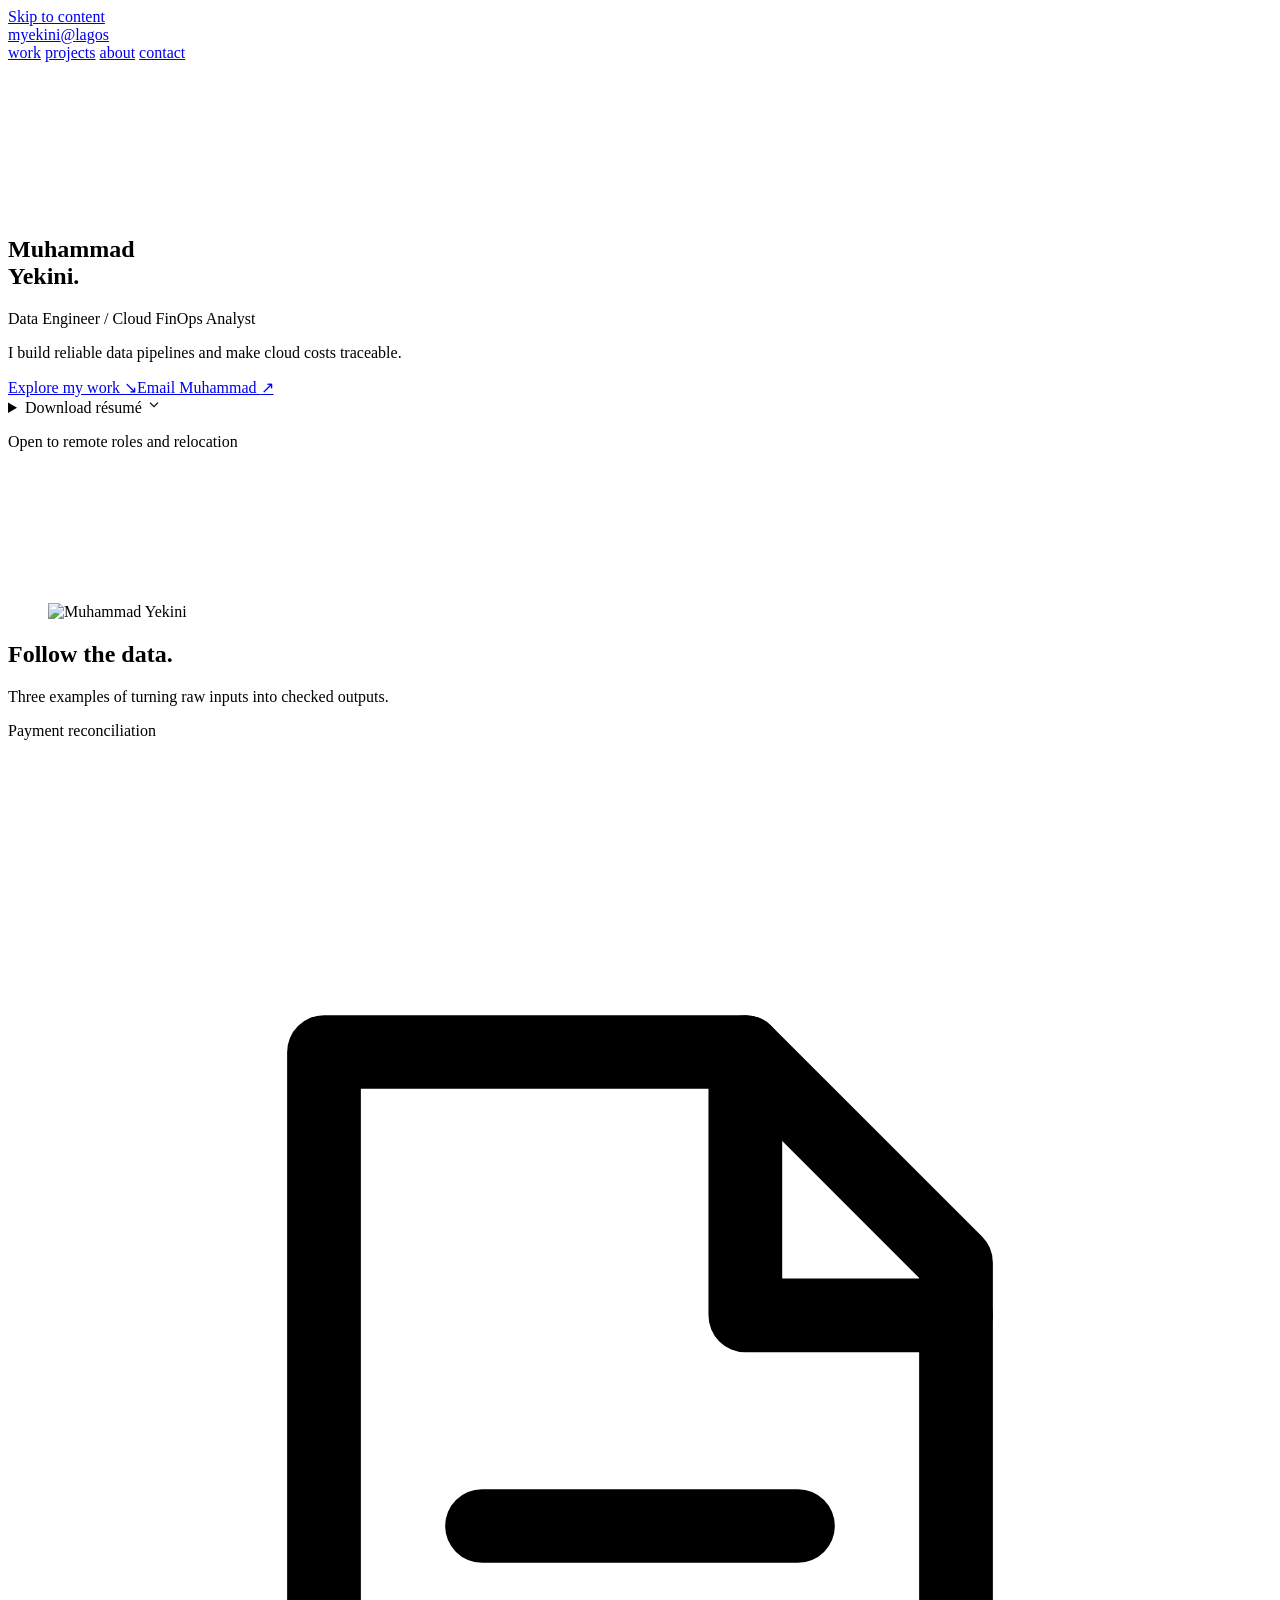
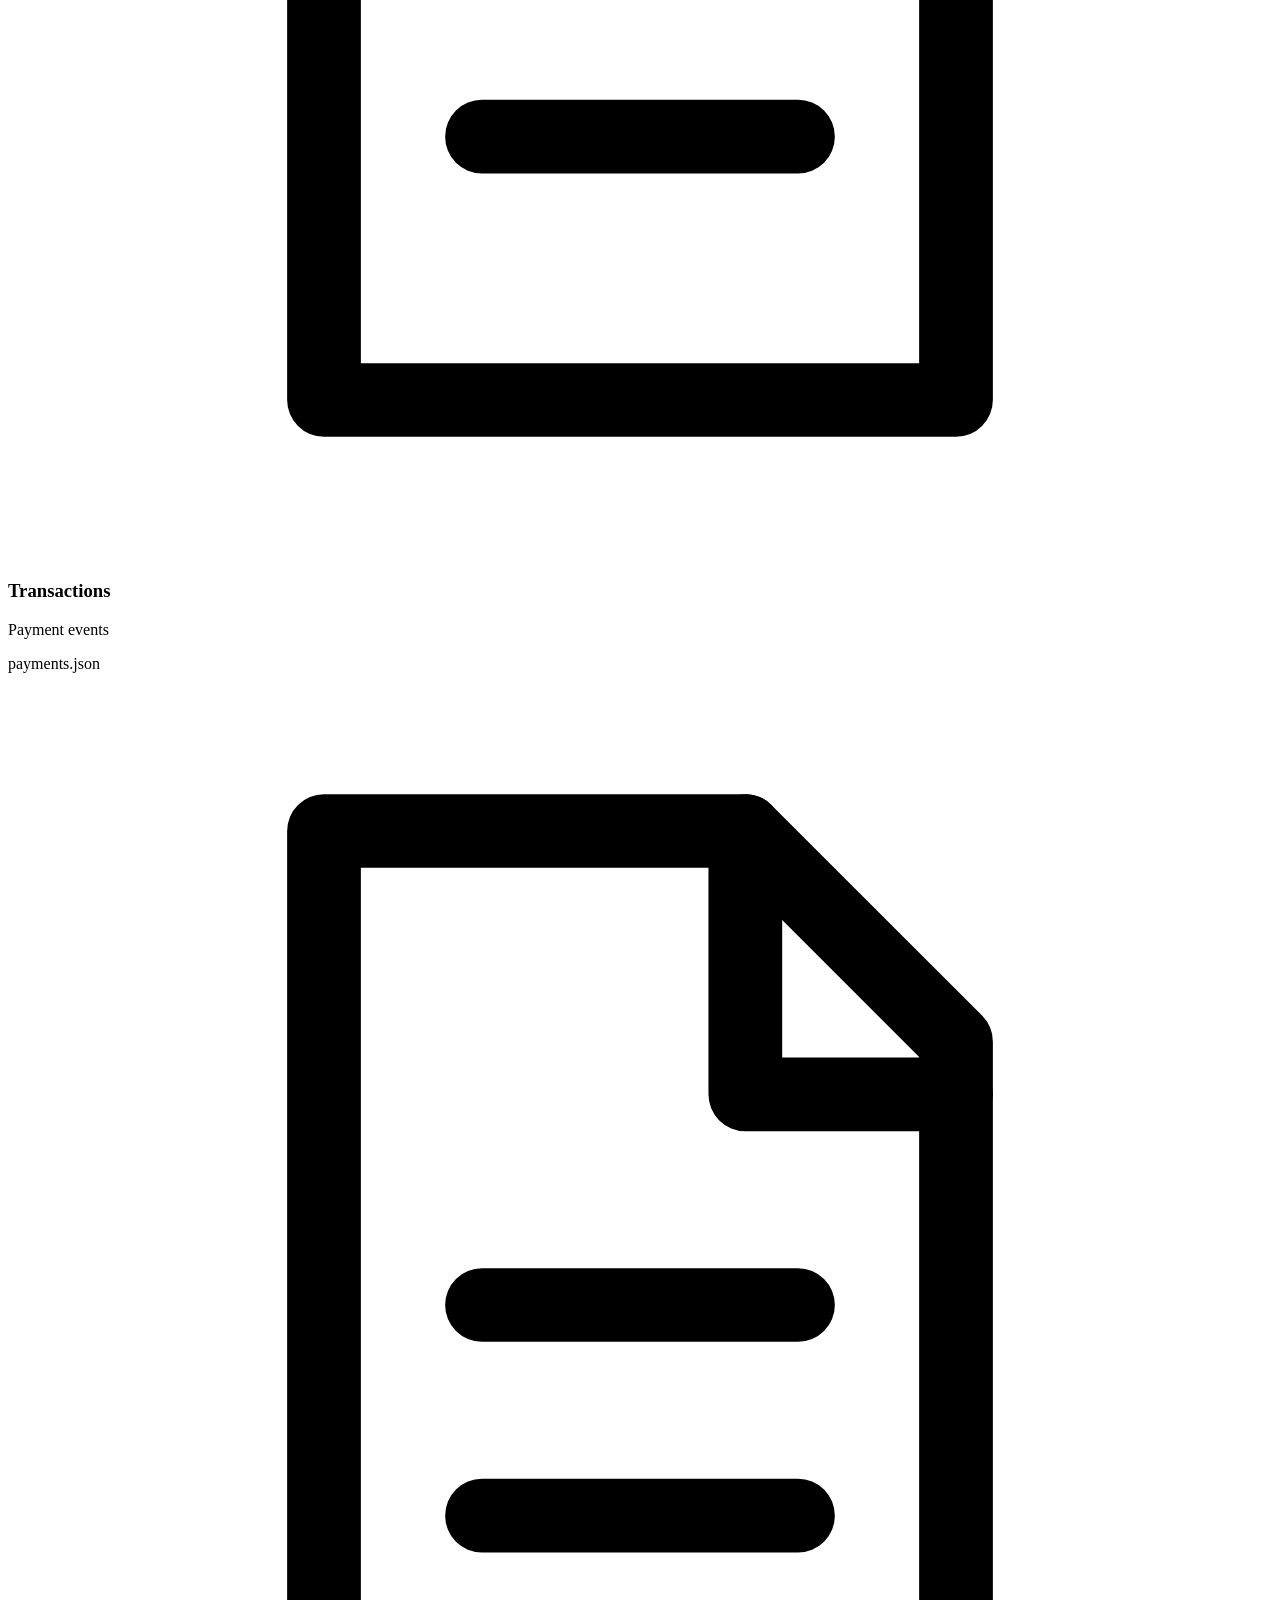
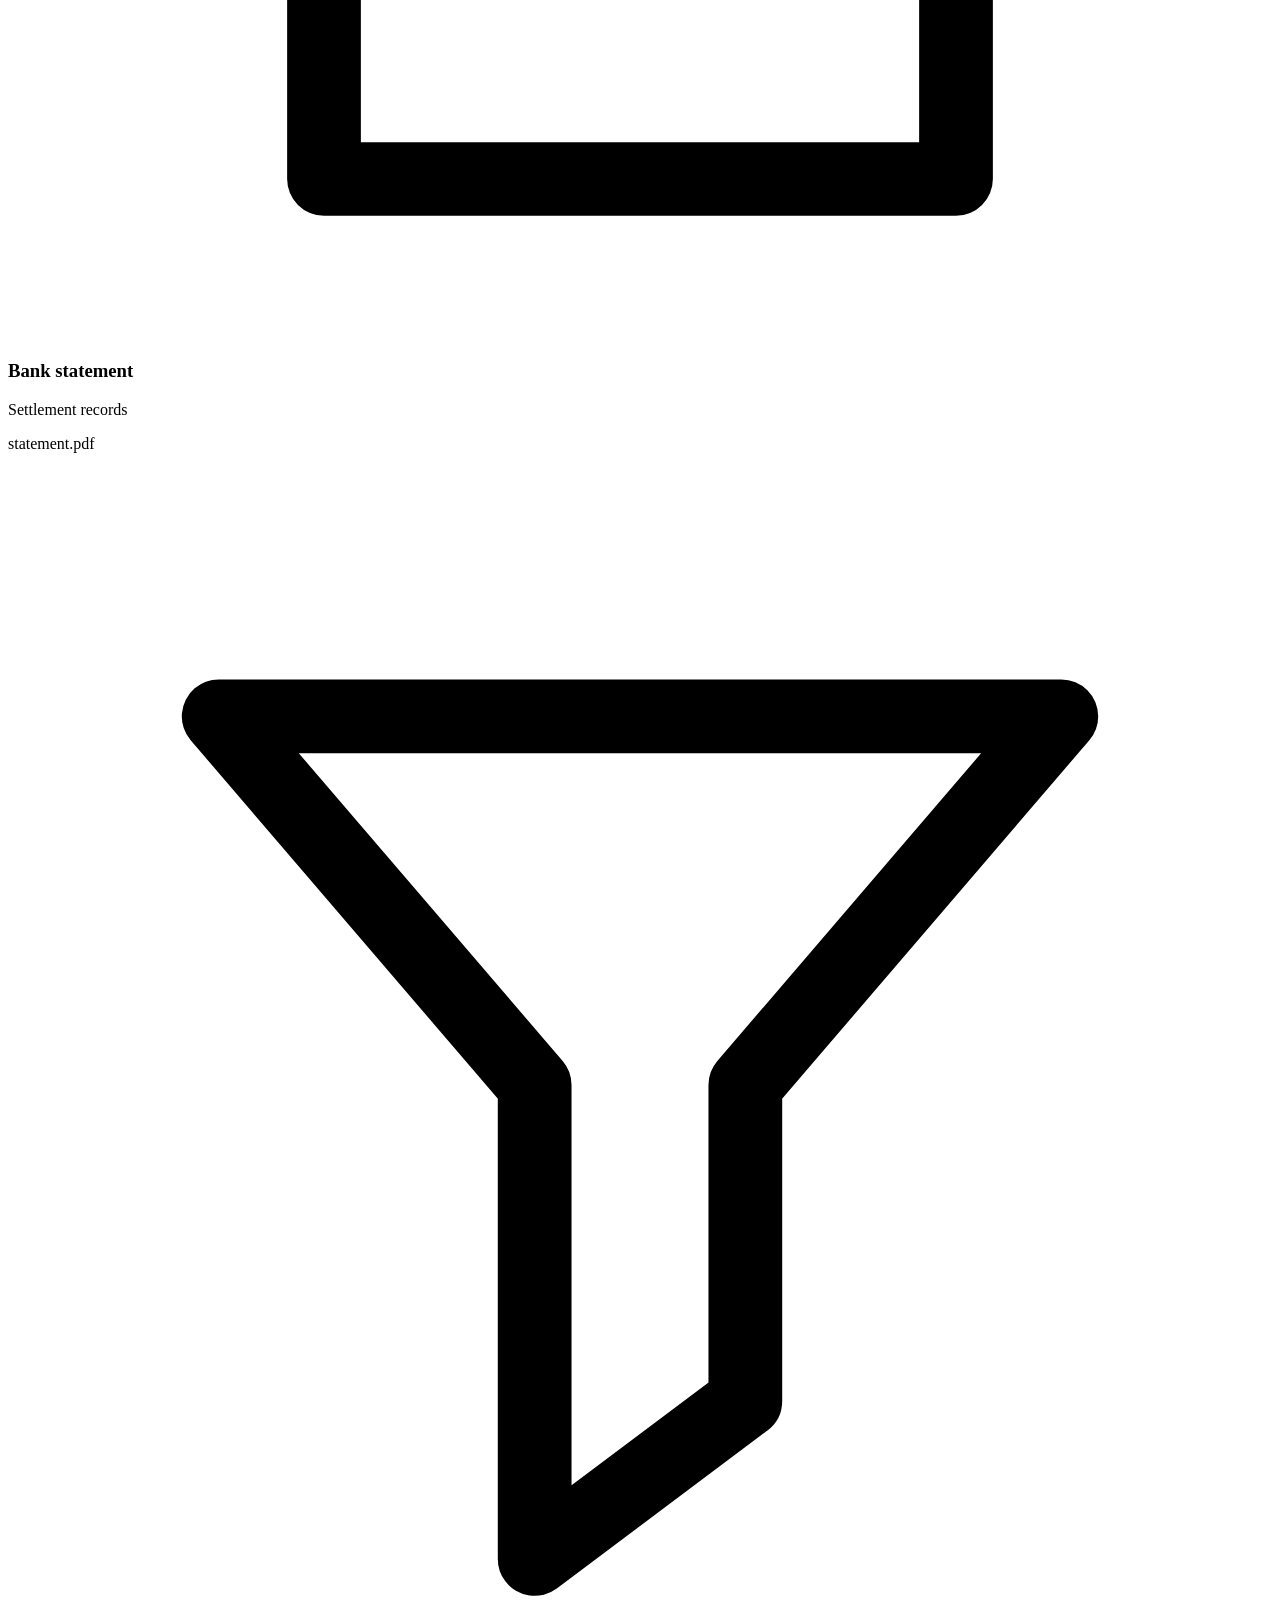
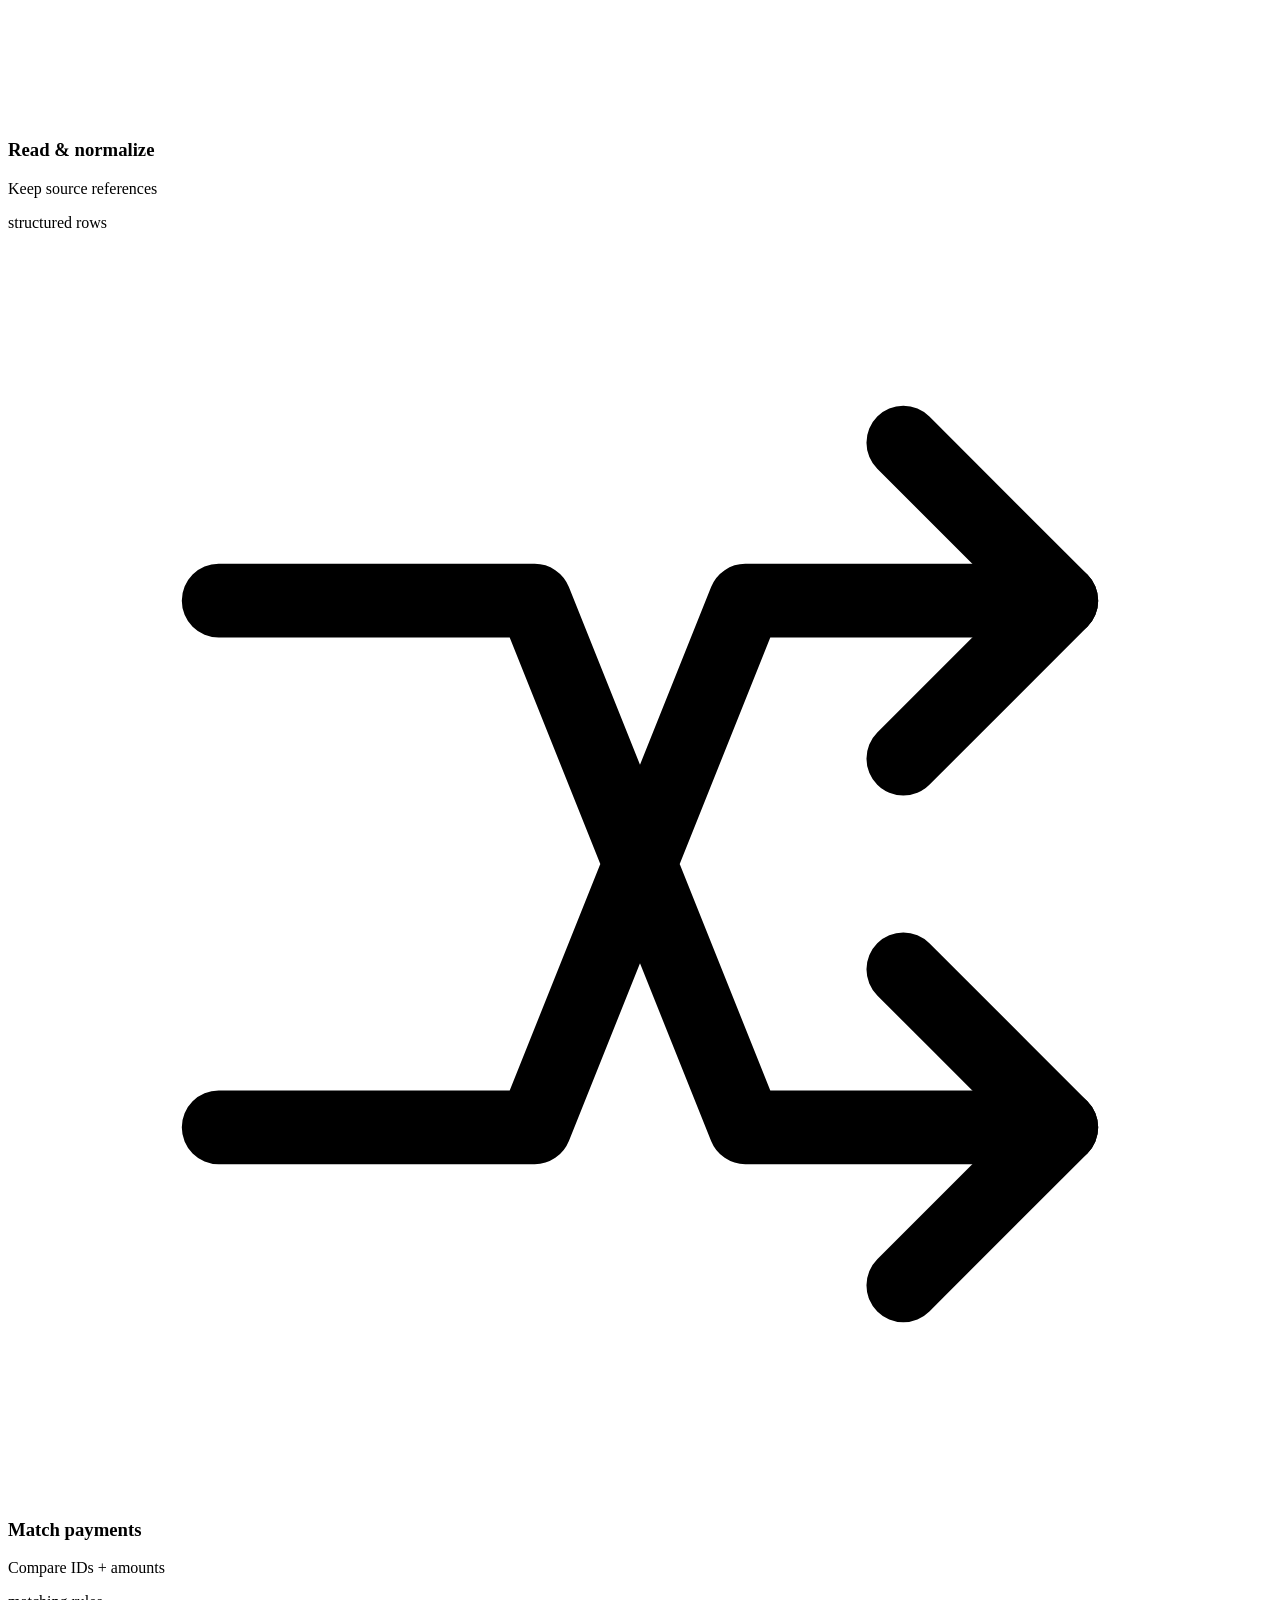
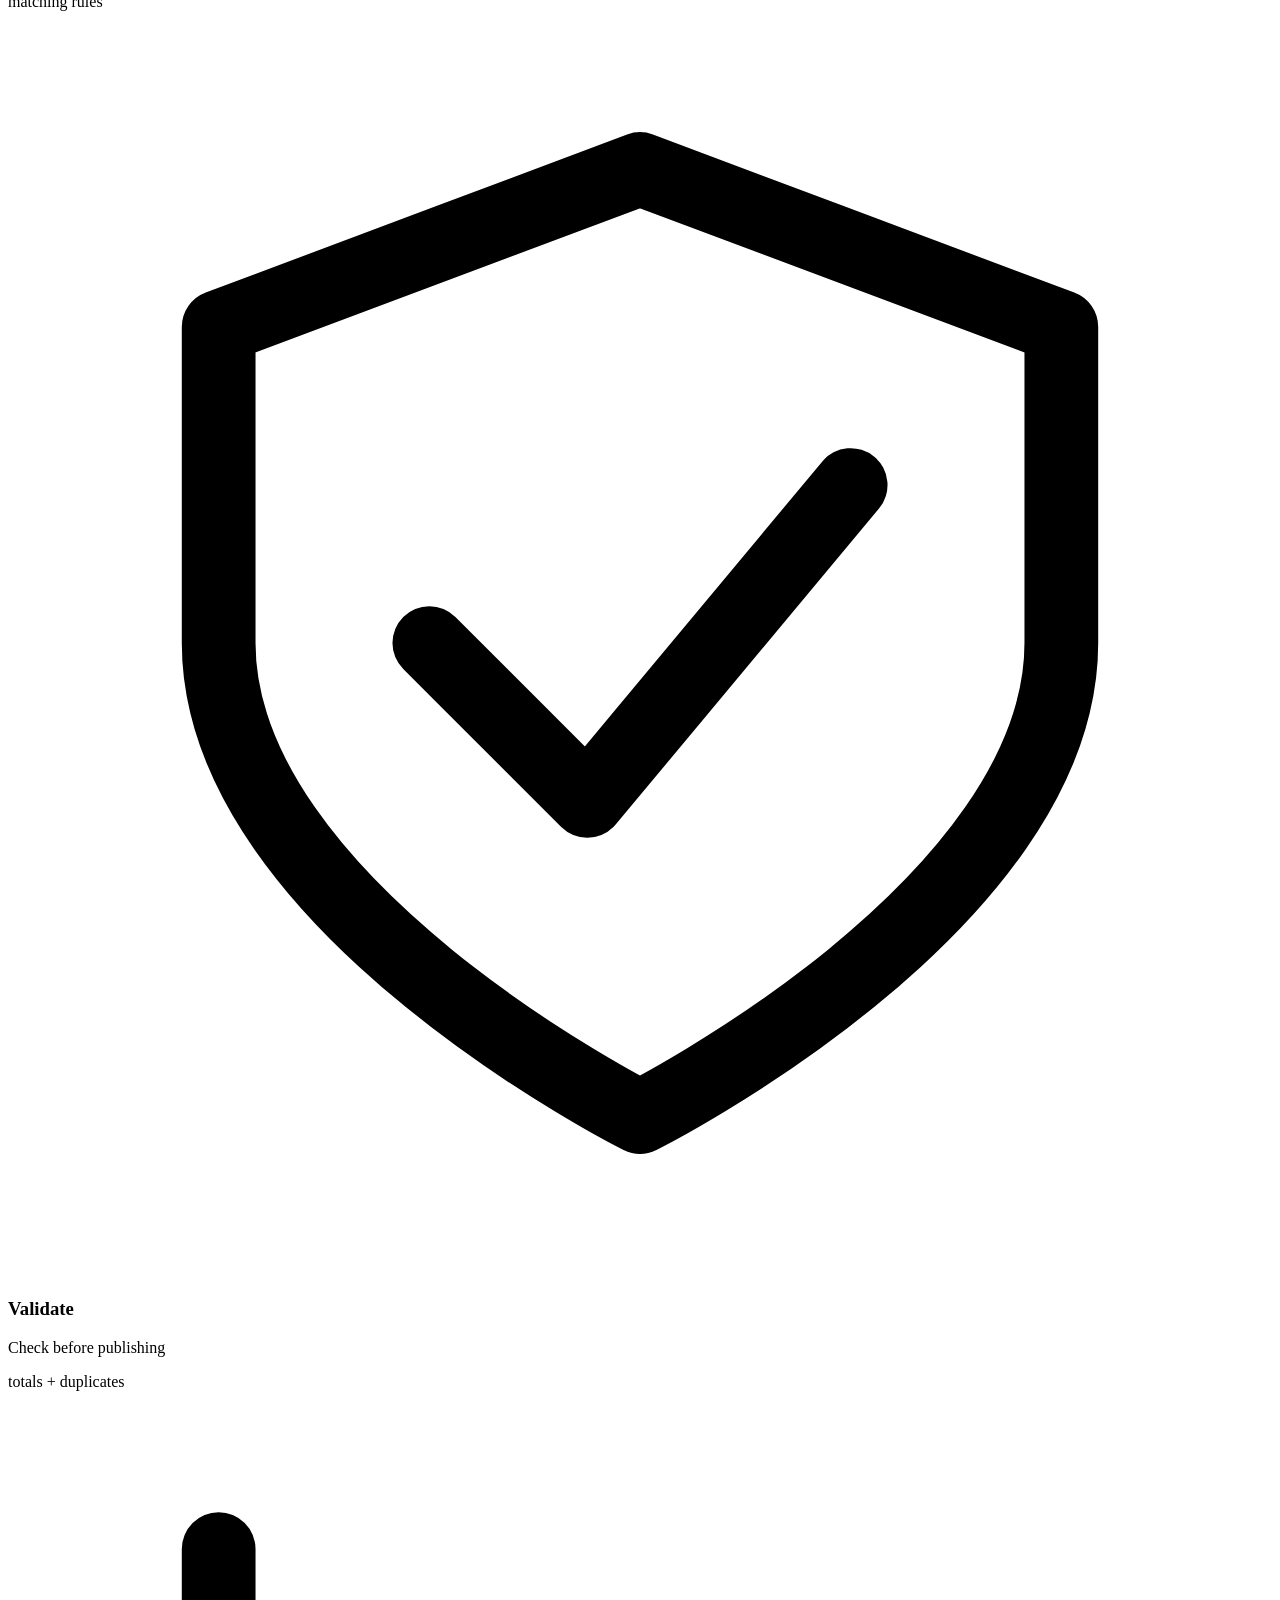
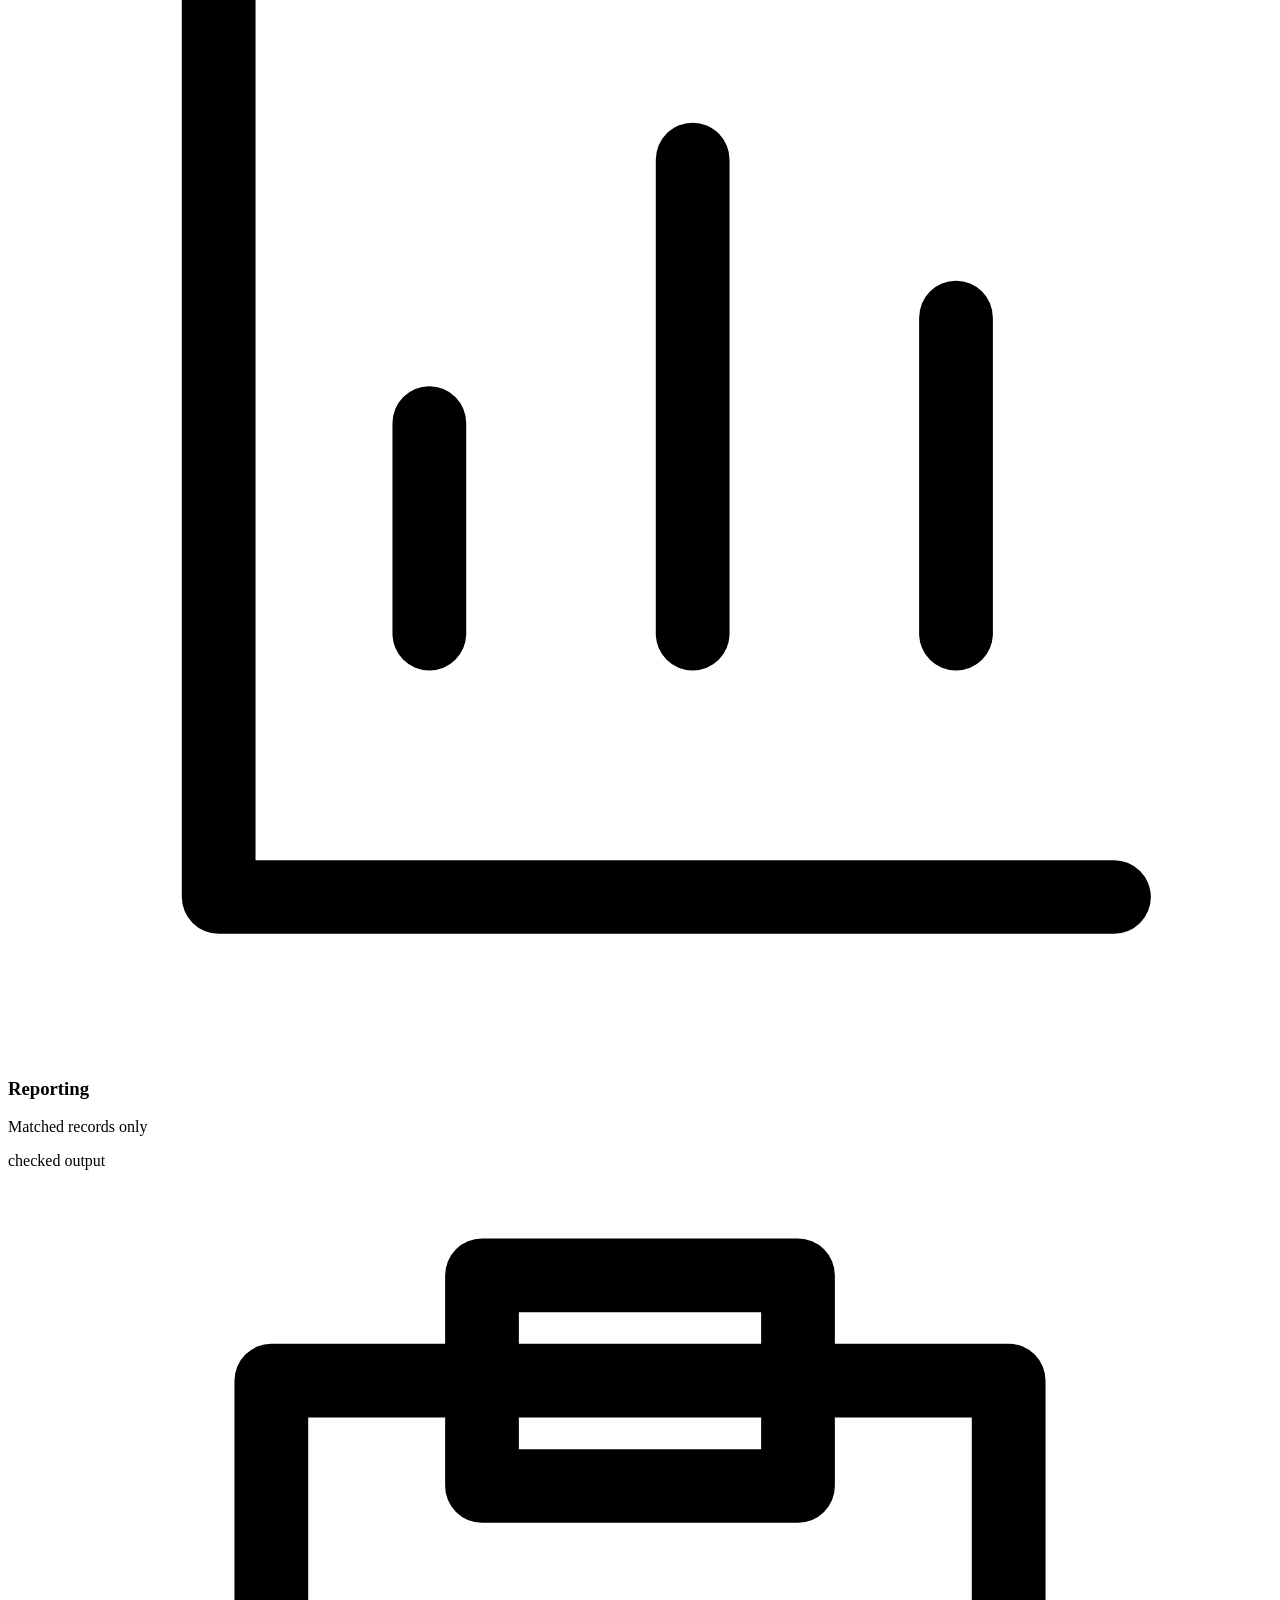
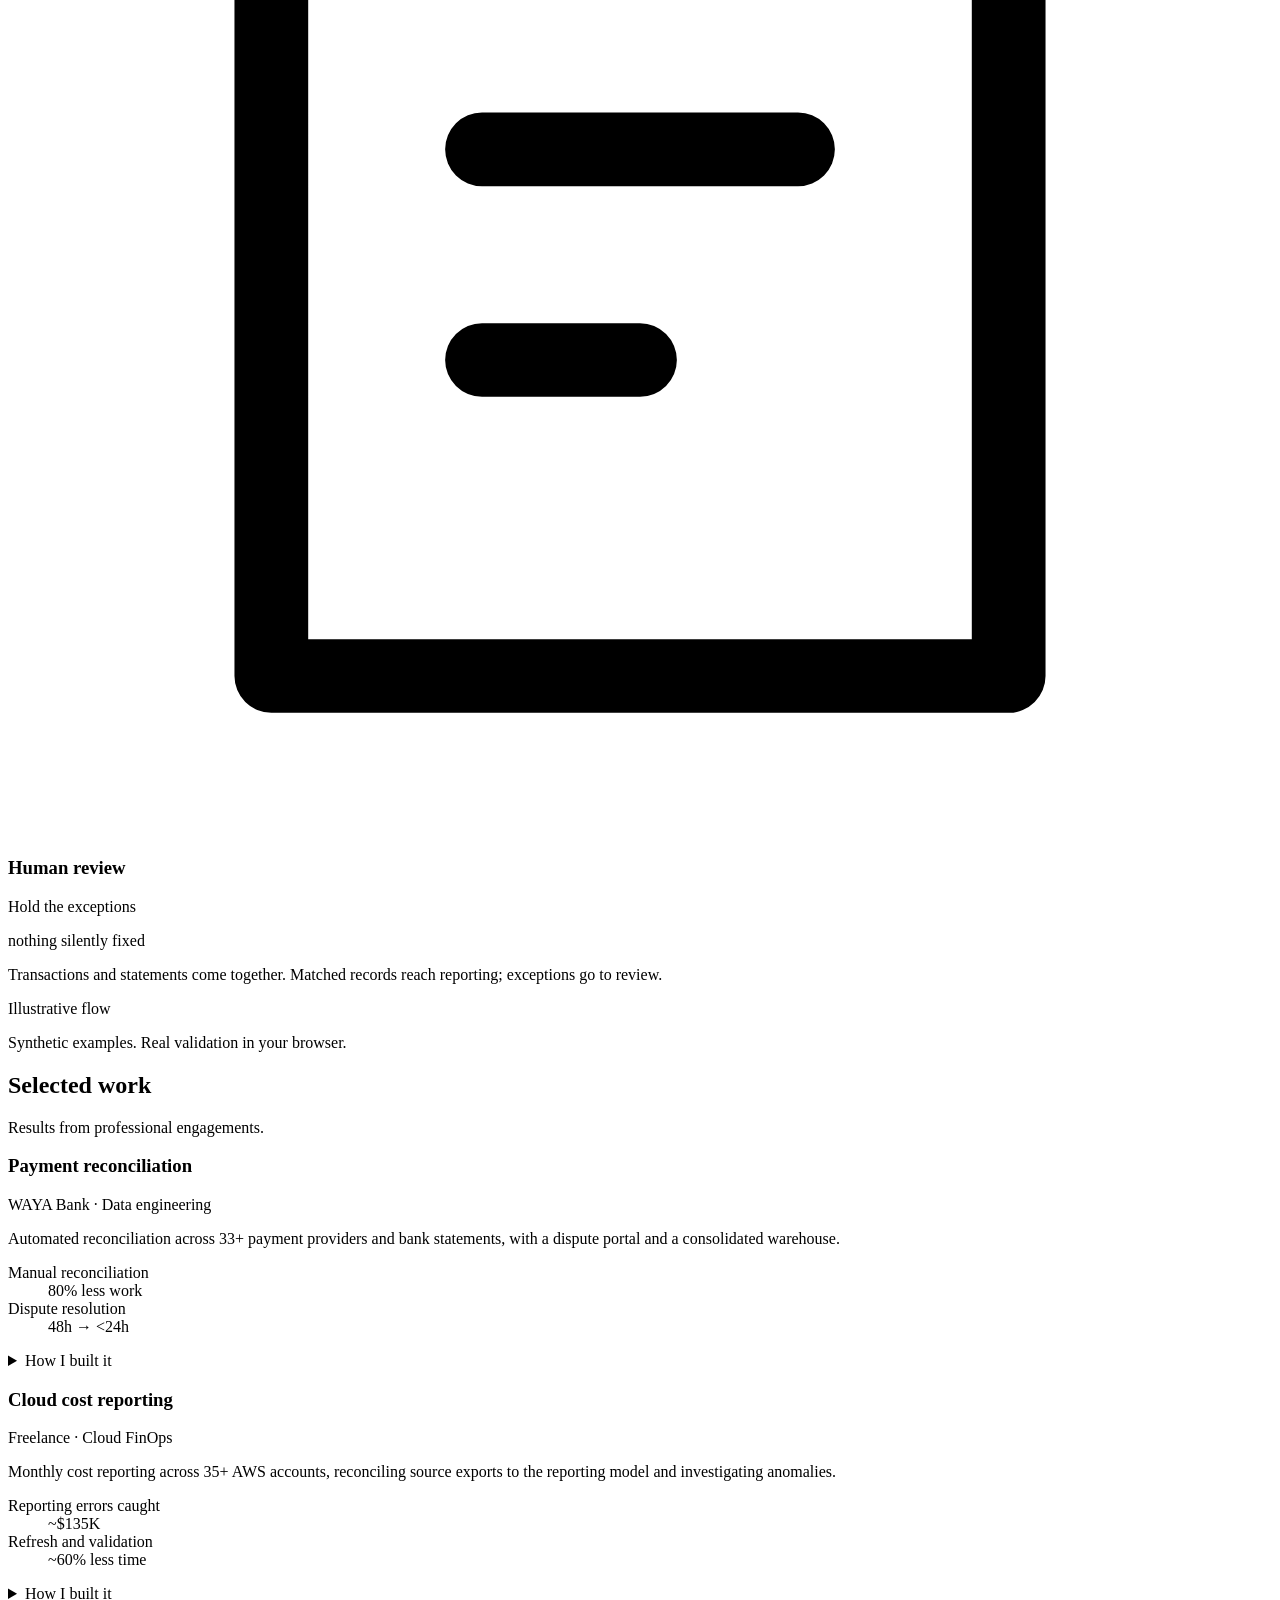
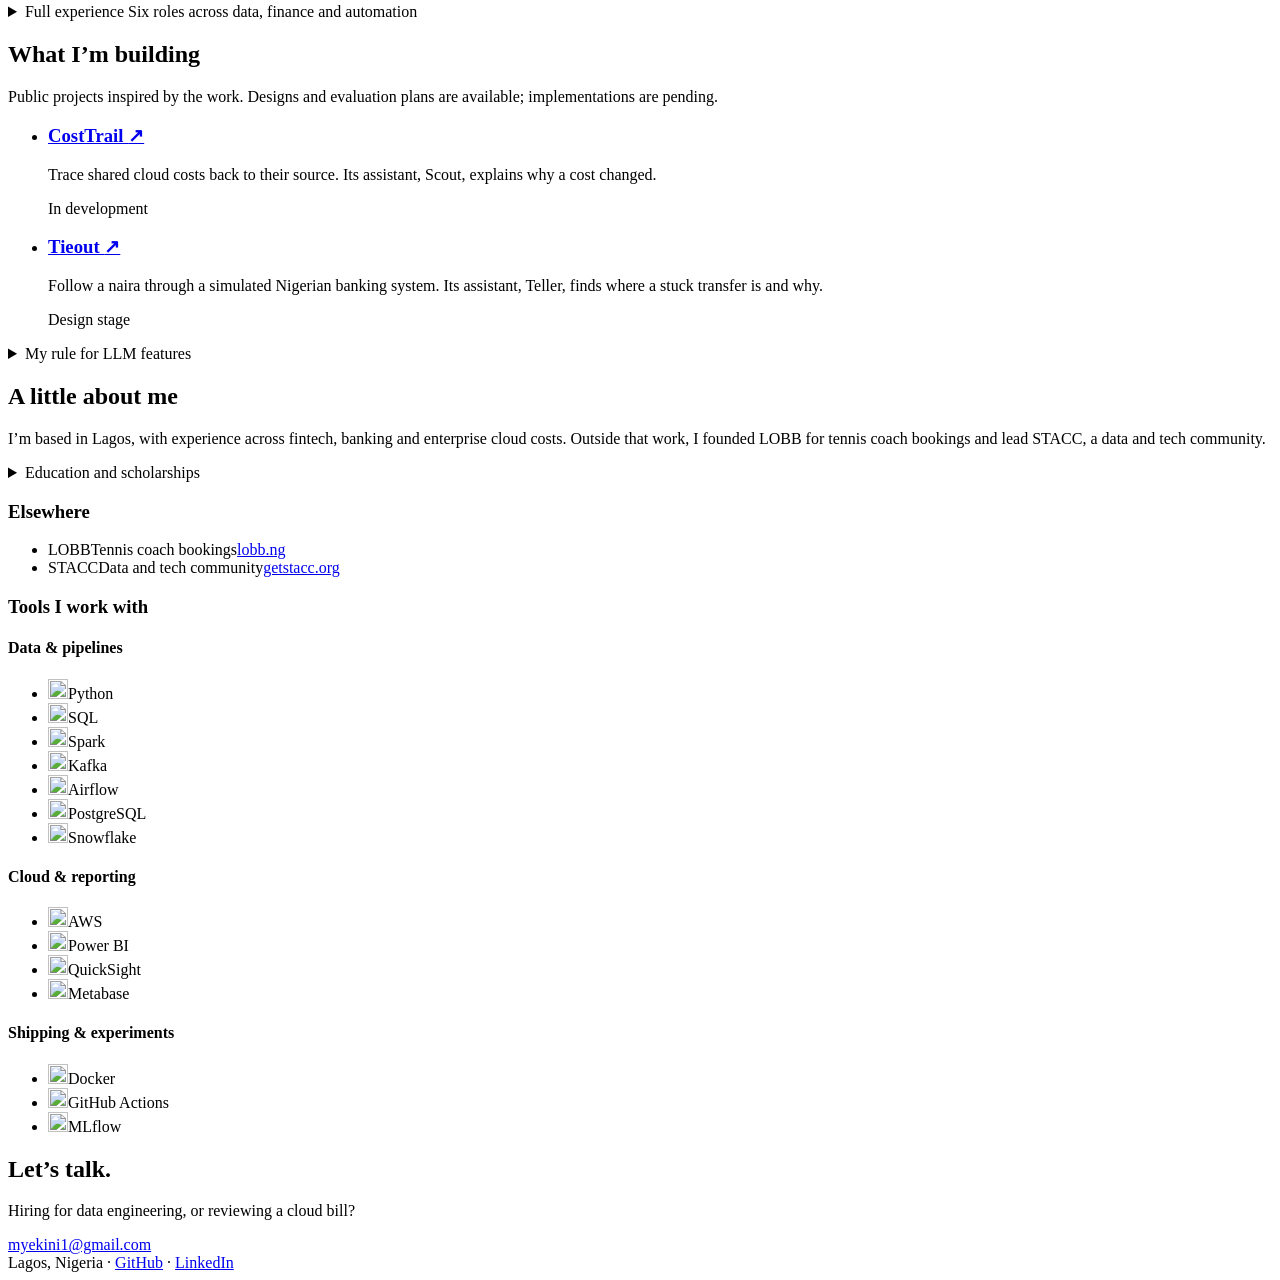
==== site/index.html @ 7b918ca3 "content: name the project assistants, Scout (CostTrail) and Teller (Tieout) Co-Authored-By: Claude O" ====
<!doctype html>
<html lang="en">
<head>
<meta charset="utf-8">
<meta name="viewport" content="width=device-width, initial-scale=1">
<title>Muhammad Yekini · Data Engineer &amp; Cloud FinOps Analyst</title>
<meta name="description" content="Muhammad Yekini, Data Engineer and Cloud FinOps Analyst. Reliable data pipelines, settlement reconciliation and traceable cloud costs.">
<meta name="author" content="Muhammad Yekini">
<meta name="theme-color" content="#0d0e0f">
<!-- SITE_URL: change https://muhammadyekini.com here and in robots.txt and sitemap.xml if you buy a different domain -->
<link rel="canonical" href="https://muhammadyekini.com/">
<meta property="og:type" content="profile">
<meta property="og:url" content="https://muhammadyekini.com/">
<meta property="og:title" content="Muhammad Yekini · Data Engineer &amp; Cloud FinOps Analyst">
<meta property="og:description" content="Reconciliation and cost-allocation pipelines for finance-heavy products.">
<meta property="og:image" content="https://muhammadyekini.com/og.png">
<meta property="og:image:width" content="1200">
<meta property="og:image:height" content="630">
<meta name="twitter:card" content="summary_large_image">
<link rel="icon" href="/favicon.svg" type="image/svg+xml">
<link rel="preconnect" href="https://fonts.googleapis.com">
<link rel="preconnect" href="https://fonts.gstatic.com" crossorigin>
<link href="https://fonts.googleapis.com/css2?family=JetBrains+Mono:wght@400;500;700&family=DM+Sans:opsz,wght@9..40,400;9..40,500&display=swap" rel="stylesheet">
<link rel="stylesheet" href="/styles.css">
<link rel="stylesheet" href="/pipeline.css">
<script type="application/ld+json">
{"@context":"https://schema.org","@type":"Person","name":"Muhammad Yekini","jobTitle":"Data Engineer","url":"https://muhammadyekini.com/","email":"mailto:myekini1@gmail.com","address":{"@type":"PostalAddress","addressLocality":"Lagos","addressCountry":"NG"},"alumniOf":"Federal University of Technology Minna","sameAs":["https://github.com/myekini","https://linkedin.com/in/myekini"]}
</script>
<link rel="preload" href="/assets/portrait.webp" as="image" fetchpriority="high">
<link rel="preload" href="/assets/portrait-ascii.webp" as="image">
<script src="/main.js" defer></script>
<script src="/pipeline-engine.js" defer></script>
<script src="/pipeline.js" defer></script>
<script src="/ascii-sand.js" defer></script>
<script src="/portrait.js" defer></script>
<script src="/hero-sand.js" defer></script>
</head>
<body>
<a class="skip" href="#main">Skip to content</a>

<header class="top">
  <div class="wrap">
    <a href="#top">myekini<span class="accent">@</span>lagos</a>
    <nav aria-label="Sections">
      <a href="#work">work</a>
      <a href="#projects">projects</a>
      <a href="#about">about</a>
      <a href="#contact">contact</a>
    </nav>
  </div>
</header>

<main id="main" class="wrap">

<section id="top" class="hero">
  <canvas class="hero-sand" data-hero-sand aria-hidden="true"></canvas>
  <div class="hero-text">
    <h1>Muhammad <br>Yekini<span class="accent">.</span></h1>
    <p class="role">Data Engineer <span aria-hidden="true">/</span> Cloud FinOps Analyst</p>
    <p class="lede">I build reliable data pipelines and make cloud costs traceable.</p>
    <div class="hero-actions"><a class="action primary" href="#work">Explore my work <span aria-hidden="true">↘</span></a><a class="action" href="mailto:myekini1@gmail.com">Email Muhammad <span aria-hidden="true">↗</span></a></div>
    <details class="resume-picker">
      <summary>Download résumé <svg viewBox="0 0 20 20" width="16" height="16" fill="none" stroke="currentColor" stroke-width="1.5" aria-hidden="true"><path d="m5 7 5 5 5-5"/></svg></summary>
      <div class="resume-options"><a href="/assets/resumes/Muhammad_Yekini_Data_Analytics_Engineer.pdf" download><span>Data engineering <small>Cloud FinOps &amp; analytics</small></span><span class="resume-format">PDF · 1 page <span aria-hidden="true">↓</span></span></a><a href="/assets/resumes/Muhammad_Yekini_Data_Scientist.pdf" download><span>Data science <small>Experimentation &amp; applied ML</small></span><span class="resume-format">PDF · 2 pages <span aria-hidden="true">↓</span></span></a></div>
    </details>
    <p class="status"><span class="dot"></span>Open to remote roles and relocation</p>
  </div>
  <figure class="portrait">
    <img src="/assets/portrait.webp" alt="Muhammad Yekini" width="560" height="700" fetchpriority="high" decoding="async">
    <canvas data-portrait="/assets/portrait-ascii.webp" aria-hidden="true"></canvas>
    <figcaption class="hint" data-portrait-hint aria-hidden="true"></figcaption>
  </figure>
</section>

<section id="demo" class="pipeline-section" aria-labelledby="pipeline-title" data-pipeline>
  <div class="pipeline-heading"><h2 id="pipeline-title">Follow the data.</h2><p>Three examples of turning raw inputs into checked outputs.</p></div>
  <div class="pipeline-controls" hidden data-flow-controls>
    <div class="flow-modes" role="group" aria-label="Choose an example"><button type="button" aria-pressed="true" data-flow-mode="data" aria-label="Data pipelines"><span class="mode-long">Data pipelines</span><span class="mode-short">Data</span></button><button type="button" aria-pressed="false" data-flow-mode="cost">Cloud FinOps</button><button type="button" aria-pressed="false" data-flow-mode="ai" aria-label="Data pipeline with AI engineering">Data + AI</button></div>
    <div class="scenario-control"><label for="flow-scenario">Try a scenario</label><select id="flow-scenario" data-flow-scenario><option value="clean">Clean run</option><option value="duplicate">Duplicate payment</option><option value="missing">Missing settlement</option></select></div>
  </div>
  <div class="flow-canvas">
    <div class="flow-caption"><span data-flow-name>Payment reconciliation</span><span class="flow-playback" hidden data-playback><button type="button" data-flow-replay>Replay</button><button type="button" data-flow-pause disabled>Pause</button></span></div>
    <div class="arch-diagram" data-diagram>
      <svg class="arch-wires" aria-hidden="true" data-wires><defs><marker id="wire-arrow" viewBox="0 0 8 8" refX="7" refY="4" markerWidth="5" markerHeight="5" orient="auto-start-reverse"><path d="M1 1 7 4 1 7" fill="none" stroke="currentColor" stroke-width="1.2"/></marker></defs><g data-edges></g><g data-packets></g></svg>
      <div class="arch-nodes" role="list" aria-label="Sources, processing, checks and outputs">
        <div class="arch-node node-source-a" data-node="source-a" role="listitem"><svg class="node-icon" viewBox="0 0 24 24" fill="none" stroke="currentColor" stroke-width="1.4" stroke-linecap="round" stroke-linejoin="round" aria-hidden="true"><path d="M6 3h8l4 4v14H6z"/><path d="M14 3v5h4M9 12h6M9 16h6"/></svg><h3 data-node-title>Transactions</h3><p data-node-detail>Payment events</p><span class="node-meta" data-node-meta>payments.json</span><span class="node-status" data-node-status></span></div>
        <div class="arch-node node-source-b" data-node="source-b" role="listitem"><svg class="node-icon" viewBox="0 0 24 24" fill="none" stroke="currentColor" stroke-width="1.4" stroke-linecap="round" stroke-linejoin="round" aria-hidden="true"><path d="M6 3h8l4 4v14H6z"/><path d="M14 3v5h4M9 12h6M9 16h6"/></svg><h3 data-node-title>Bank statement</h3><p data-node-detail>Settlement records</p><span class="node-meta" data-node-meta>statement.pdf</span><span class="node-status" data-node-status></span></div>
        <div class="arch-node node-ingest" data-node="ingest" role="listitem"><svg class="node-icon" viewBox="0 0 24 24" fill="none" stroke="currentColor" stroke-width="1.4" stroke-linecap="round" stroke-linejoin="round" aria-hidden="true"><path d="M4 5h16l-6 7v6l-4 3v-9z"/></svg><h3 data-node-title>Read & normalize</h3><p data-node-detail>Keep source references</p><span class="node-meta" data-node-meta>structured rows</span><span class="node-status" data-node-status></span></div>
        <div class="arch-node node-model" data-node="model" role="listitem"><svg class="node-icon" viewBox="0 0 24 24" fill="none" stroke="currentColor" stroke-width="1.4" stroke-linecap="round" stroke-linejoin="round" aria-hidden="true"><path d="M4 7h6l4 10h6M4 17h6l4-10h6"/><path d="m17 4 3 3-3 3m0 4 3 3-3 3"/></svg><h3 data-node-title>Match payments</h3><p data-node-detail>Compare IDs + amounts</p><span class="node-meta" data-node-meta>matching rules</span><span class="node-status" data-node-status></span></div>
        <div class="arch-node node-check" data-node="check" role="listitem"><svg class="node-icon" viewBox="0 0 24 24" fill="none" stroke="currentColor" stroke-width="1.4" stroke-linecap="round" stroke-linejoin="round" aria-hidden="true"><path d="m12 3 8 3v6c0 5-8 9-8 9s-8-4-8-9V6z"/><path d="m8 12 3 3 5-6"/></svg><h3 data-node-title>Validate</h3><p data-node-detail>Check before publishing</p><span class="node-meta" data-node-meta>totals + duplicates</span><span class="node-status" data-node-status></span></div>
        <div class="arch-node node-output" data-node="output" role="listitem"><svg class="node-icon" viewBox="0 0 24 24" fill="none" stroke="currentColor" stroke-width="1.4" stroke-linecap="round" stroke-linejoin="round" aria-hidden="true"><path d="M4 3v18h17M8 16v-4m5 4V7m5 9v-6"/></svg><h3 data-node-title>Reporting</h3><p data-node-detail>Matched records only</p><span class="node-meta" data-node-meta>checked output</span><span class="node-status" data-node-status></span></div>
        <div class="arch-node node-review" data-node="review" role="listitem"><svg class="node-icon" viewBox="0 0 24 24" fill="none" stroke="currentColor" stroke-width="1.4" stroke-linecap="round" stroke-linejoin="round" aria-hidden="true"><path d="M5 4h14v17H5zM9 2h6v4H9zM9 11h6m-6 4h3"/></svg><h3 data-node-title>Human review</h3><p data-node-detail>Hold the exceptions</p><span class="node-meta" data-node-meta>nothing silently fixed</span><span class="node-status" data-node-status></span></div>
      </div>
    </div>
    <div class="flow-log"><p data-flow-log>Transactions and statements come together. Matched records reach reporting; exceptions go to review.</p><span data-flow-progress>Illustrative flow</span></div>
    <div class="demo-result" hidden data-demo-result><div><h3 data-result-title></h3><p data-result-description></p></div><dl><div><dt data-published-label>Sent to reporting</dt><dd data-published></dd></div><div><dt data-held-label>Held for review</dt><dd data-held></dd></div></dl></div>
  </div>
  <p class="pipeline-note">Synthetic examples. Real validation in your browser.</p>
  <p class="sr-only" role="status" aria-live="polite" data-flow-announcement></p>
  <details class="demo-inspector" hidden data-inspector><summary>Inspect a record and its checks</summary><div class="inspector-body"><div class="trace-control"><label for="trace-record">Trace a record</label><select id="trace-record" data-trace-select></select></div><ol class="record-trace" data-record-trace></ol><h3>Safety checks</h3><ul class="check-list" data-check-list></ul><p class="inspector-note" data-demo-disclosure>The PDF is a visual example; statement rows are supplied as synthetic extracted data. This demo does not parse PDFs or connect to live accounts.</p><details class="decision-note"><summary>Why the demo works this way</summary><p>Amounts use integer minor units, cents or kobo, so rounding stays testable. Shared costs are split by usage weights; any leftover cents go to the largest fractional shares so the total stays exact. Duplicate records and missing matches or owners go to review instead of being silently repaired. In the AI example, source checks compare cited IDs with the supplied evidence; they do not verify every statement’s meaning.</p><a href="https://github.com/myekini/myekini/blob/main/site/pipeline-engine.js">Read the demo logic on GitHub</a></details></div></details>
</section>

<section id="work" class="section">
  <div class="section-head">
    <h2>Selected work</h2>
    <p>Results from professional engagements.</p>
  </div>

  <div class="selected-work">
    <article class="work-story">
      <header class="story-head"><h3>Payment reconciliation</h3><p class="story-domain">WAYA Bank · Data engineering</p></header>
      <p class="story-copy">Automated reconciliation across 33+ payment providers and bank statements, with a dispute portal and a consolidated warehouse.</p>
      <dl class="story-results"><div><dt>Manual reconciliation</dt><dd>80% less work</dd></div><div><dt>Dispute resolution</dt><dd>48h → &lt;24h</dd></div></dl>
      <details class="case-note"><summary>How I built it</summary><p><strong>The problem.</strong> Payment records across 33+ providers and bank statements needed matching, while operational data was spread across 50+ microservices.</p><p><strong>My contribution.</strong> I built the reconciliation system and dispute portal, and consolidated service data into a PostgreSQL warehouse with standardized schemas.</p><p><strong>The pipeline choice.</strong> Airflow handled batch loads; Kafka streamed high-priority wallet, NIP and withdrawal tables at under five minutes. Metabase dashboards and anomaly checks supported operational monitoring.</p><p><strong>The outcome.</strong> Manual reconciliation fell by 80%, and dispute resolution went from 48 hours to under 24. This is a summary of my professional work; the interactive example above uses synthetic data.</p><a href="#waya-work">Full role details</a></details>
    </article>
    <article class="work-story">
      <header class="story-head"><h3>Cloud cost reporting</h3><p class="story-domain">Freelance · Cloud FinOps</p></header>
      <p class="story-copy">Monthly cost reporting across 35+ AWS accounts, reconciling source exports to the reporting model and investigating anomalies.</p>
      <dl class="story-results"><div><dt>Reporting errors caught</dt><dd>~$135K</dd></div><div><dt>Refresh and validation</dt><dd>~60% less time</dd></div></dl>
      <details class="case-note"><summary>How I built it</summary><p><strong>The problem.</strong> Monthly reporting across 35+ AWS accounts needed to reconcile billing exports with the Power BI model, without counting upfront charges twice.</p><p><strong>My contribution.</strong> I designed daily amortization, spreading upfront charges over the period they cover, and offset logic that removes the original lump sum from the same reporting total.</p><p><strong>The checks.</strong> I reconcile Cost Explorer exports to the reporting model and investigate anomalies. Separately, I caught about $135K of manual-refresh errors before leadership reporting.</p><p><strong>The delivery boundary.</strong> QuickSight dashboards are built; the pipeline from the master billing source is being developed with engineering. Refresh and validation take about 60% less time.</p><a href="#finops-work">Full role details</a></details>
    </article>
  </div>
  <details class="experience-disclosure" id="experience"><summary>Full experience <span>Six roles across data, finance and automation</span></summary>

  <details id="finops-work" class="job" name="work">
    <summary><span class="dates">nov 2025 – now</span><span><span class="title">Cloud FinOps Analyst</span><span class="org">freelance · sap workloads on aws</span></span><span class="sign" aria-hidden="true"></span></summary>
    <ul class="points">
      <li><b>35+ accounts</b><span>Own monthly cost reporting: 400+ cost lines and 4+ years of daily history. Reconcile Cost Explorer exports to the Power BI model and root-cause anomalies.</span></li>
      <li><b>~$135K</b><span>Designed daily amortization and offset logic for reservations and marketplace private offers, removing lump-sum double counting. Caught about $135K of manual-refresh errors before they reached leadership.</span></li>
      <li><b>$100K+/yr</b><span>Saved by modelling Savings Plan commitments on 1- and 3-year terms from DEV and QA database and application-server utilization.</span></li>
      <li><b>~60%</b><span>Less refresh and validation time on the monthly report.</span></li>
      <li><b>quicksight</b><span>Dashboards of net amortized cost by SAP system ID: month-over-month movers, 12-month trend and a draft forecast. Partnering with engineering on the pipeline that will feed them from the master billing source.</span></li>
    </ul>
  </details>

  <details class="job" name="work">
    <summary><span class="dates">apr 2025 – apr 2026</span><span><span class="title">Data Science Specialist</span><span class="org">amdari · remote</span></span><span class="sign" aria-hidden="true"></span></summary>
    <ul class="points">
      <li><b>300+ interns</b><span>Coached through end-to-end data science projects, from preparation to deployment, in team sessions and one-to-one reviews.</span></li>
      <li><b>50+ case studies</b><span>Designed to simulate real data problems, each with a worked solution and a recorded walkthrough of the modelling choices.</span></li>
    </ul>
  </details>

  <details id="waya-work" class="job" name="work">
    <summary><span class="dates">oct 2024 – oct 2025</span><span><span class="title">Data Engineer (Consultant)</span><span class="org">waya bank · remote</span></span><span class="sign" aria-hidden="true"></span></summary>
    <ul class="points">
      <li><b>-80%</b><span>Manual reconciliation workload, from an automated system and dispute portal across 33+ payment providers and bank statements.</span></li>
      <li><b>48h → &lt;24h</b><span>Dispute resolution time.</span></li>
      <li><b>50+</b><span>Microservices consolidated into one PostgreSQL (RDS) warehouse, cutting cross-service query latency by 50%.</span></li>
      <li><b>&lt;5 min</b><span>Latency for high-priority tables (wallets, NIP, withdrawals) through Airflow batch loads plus Kafka streaming.</span></li>
    </ul>
  </details>

  <details class="job" name="work">
    <summary><span class="dates">feb 2024 – oct 2024</span><span><span class="title">Data Product Manager</span><span class="org">earnipay · hybrid product and data role</span></span><span class="sign" aria-hidden="true"></span></summary>
    <ul class="points">
      <li><b>-40%</b><span>Processing time on an AWS pipeline (Glue, Redshift, Lambda) for product analytics.</span></li>
      <li><b>-20%</b><span>Onboarding and KYC drop-off, from A/B tests and user-journey analysis. Cohort analysis lifted retention by 15%.</span></li>
      <li><b>5K+ users</b><span>Shipped the loan feature: bank linking through Mono, CRC credit-bureau checks and salary-based limits. Processed ₦2M+ in loans during beta before rollout.</span></li>
    </ul>
  </details>

  <details class="job" name="work">
    <summary><span class="dates">mar 2022 – nov 2023</span><span><span class="title">AI &amp; Automation Engineer</span><span class="org">mobi automation · full-time → part-time → contract</span></span><span class="sign" aria-hidden="true"></span></summary>
    <ul class="points">
      <li><b>70%</b><span>Of tier-1 support inquiries handled without an agent, using LLM integration (OpenAI GPT, Hugging Face). Resolution time down 15%.</span></li>
      <li><b>+60%</b><span>User engagement from Python NLP chatbots with webhooks (SVA Bot, MOBI SupportBot, Music Play, Lottery Bots).</span></li>
    </ul>
  </details>

  <details class="job" name="work">
    <summary><span class="dates">mar 2022 – aug 2023</span><span><span class="title">Python Engineer Team Lead</span><span class="org">bincom dev center · full-time · intern → junior engineer → team lead</span></span><span class="sign" aria-hidden="true"></span></summary>
    <ul class="points">
      <li><b>team of 4</b><span>Led the refactor of the legacy Python loan-application codebase for Social Lender, a fintech lending platform, cutting processing time by 20%.</span></li>
      <li><b>-25%</b><span>Manual entry time from automating customer onboarding data extraction with Selenium and BeautifulSoup. Errors down 30%.</span></li>
    </ul>
  </details>
  </details>
</section>

<section id="projects" class="section">
  <h2>What I’m building</h2>
  <p class="intro">Public projects inspired by the work. Designs and evaluation plans are available; implementations are pending.</p>
  <ul class="build-list">
    <li><div><h3><a href="https://github.com/myekini/costtrail">CostTrail <span aria-hidden="true">↗</span></a></h3><p>Trace shared cloud costs back to their source. Its assistant, Scout, explains why a cost changed.</p></div><span class="build-status">In development</span></li>
    <li><div><h3><a href="https://github.com/myekini/tieout">Tieout <span aria-hidden="true">↗</span></a></h3><p>Follow a naira through a simulated Nigerian banking system. Its assistant, Teller, finds where a stuck transfer is and why.</p></div><span class="build-status">Design stage</span></li>
  </ul>
  <details class="principle-note"><summary>My rule for LLM features</summary><p>The pipeline computes the facts. The model explains them. Code checks every number, a human approves data changes, each step is logged, and an evaluation set scores the result.</p></details>
</section>

<section id="about" class="section">
  <h2>A little about me</h2>
  <div class="about-layout">
    <div class="about-person">
      <p class="about-bio">I’m based in Lagos, with experience across fintech, banking and enterprise cloud costs. Outside that work, I founded LOBB for tennis coach bookings and lead STACC, a data and tech community.</p>
      <details class="background-note"><summary>Education and scholarships</summary><p>B.Tech, Mathematics and Statistics, Federal University of Technology Minna, 2019. KaggleX BIPOC Mentorship Program 2023, selected from 4,000+ applicants, and KaggleX Career Development Scholarship 2023. Google Africa Developer Scholarship, Google and Andela, 2021.</p></details>
      <div class="elsewhere"><h3>Elsewhere</h3><ul class="ventures"><li><span class="n">LOBB</span><span class="d">Tennis coach bookings</span><span class="s"><a href="https://lobb.ng">lobb.ng</a></span></li><li><span class="n">STACC</span><span class="d">Data and tech community</span><span class="s"><a href="https://getstacc.org">getstacc.org</a></span></li></ul></div>
    </div>
    <div class="toolkit"><h3>Tools I work with</h3><div class="tool-group"><h4>Data & pipelines</h4><ul class="tool-list"><li><img src="/assets/tools/python.svg" alt="" width="20" height="20" loading="lazy" decoding="async"><span>Python</span></li><li><img src="/assets/tools/sql.svg" alt="" width="20" height="20" loading="lazy" decoding="async"><span>SQL</span></li><li><img src="/assets/tools/spark.svg" alt="" width="20" height="20" loading="lazy" decoding="async"><span>Spark</span></li><li><img src="/assets/tools/kafka.svg" alt="" width="20" height="20" loading="lazy" decoding="async"><span>Kafka</span></li><li><img src="/assets/tools/airflow.svg" alt="" width="20" height="20" loading="lazy" decoding="async"><span>Airflow</span></li><li><img src="/assets/tools/postgresql.svg" alt="" width="20" height="20" loading="lazy" decoding="async"><span>PostgreSQL</span></li><li><img src="/assets/tools/snowflake.svg" alt="" width="20" height="20" loading="lazy" decoding="async"><span>Snowflake</span></li></ul></div>
<div class="tool-group"><h4>Cloud & reporting</h4><ul class="tool-list"><li><img src="/assets/tools/aws.svg" alt="" width="20" height="20" loading="lazy" decoding="async"><span>AWS</span></li><li><img src="/assets/tools/powerbi.svg" alt="" width="20" height="20" loading="lazy" decoding="async"><span>Power BI</span></li><li><img src="/assets/tools/quicksight.svg" alt="" width="20" height="20" loading="lazy" decoding="async"><span>QuickSight</span></li><li><img src="/assets/tools/metabase.svg" alt="" width="20" height="20" loading="lazy" decoding="async"><span>Metabase</span></li></ul></div>
<div class="tool-group"><h4>Shipping & experiments</h4><ul class="tool-list"><li><img src="/assets/tools/docker.svg" alt="" width="20" height="20" loading="lazy" decoding="async"><span>Docker</span></li><li><img src="/assets/tools/githubactions.svg" alt="" width="20" height="20" loading="lazy" decoding="async"><span>GitHub Actions</span></li><li><img src="/assets/tools/mlflow.svg" alt="" width="20" height="20" loading="lazy" decoding="async"><span>MLflow</span></li></ul></div></div>
  </div>
</section>

<section id="contact" class="section contact">
  <h2>Let’s talk.</h2>
  <p class="big">Hiring for data engineering, or reviewing a cloud bill?</p>
  <div class="mail">

    <a href="mailto:myekini1@gmail.com">myekini1@gmail.com</a>
    <button class="copy" type="button" data-copy="myekini1@gmail.com" hidden>Copy</button>
  </div>
  <footer class="foot">
    <span>Lagos, Nigeria · <a href="https://github.com/myekini">GitHub</a> · <a href="https://linkedin.com/in/myekini">LinkedIn</a></span>
  </footer>
</section>

</main>
</body>
</html>
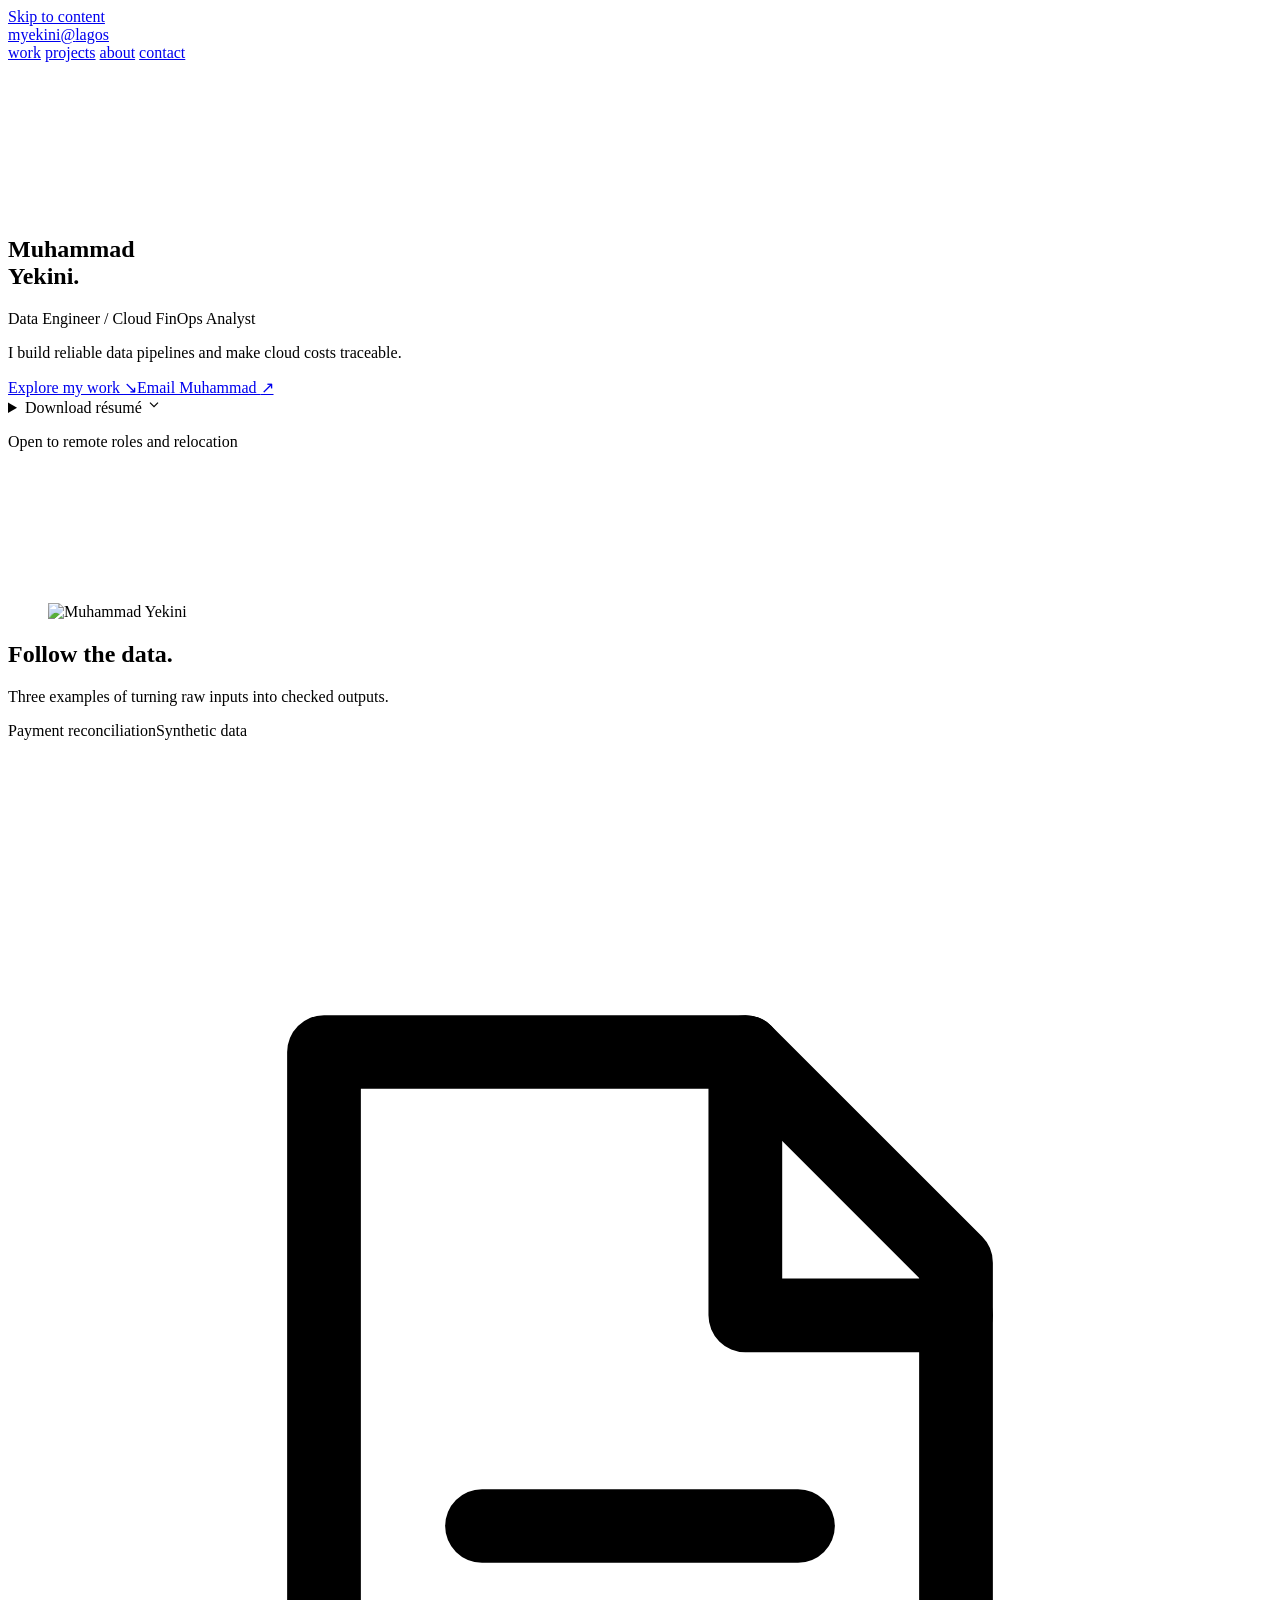
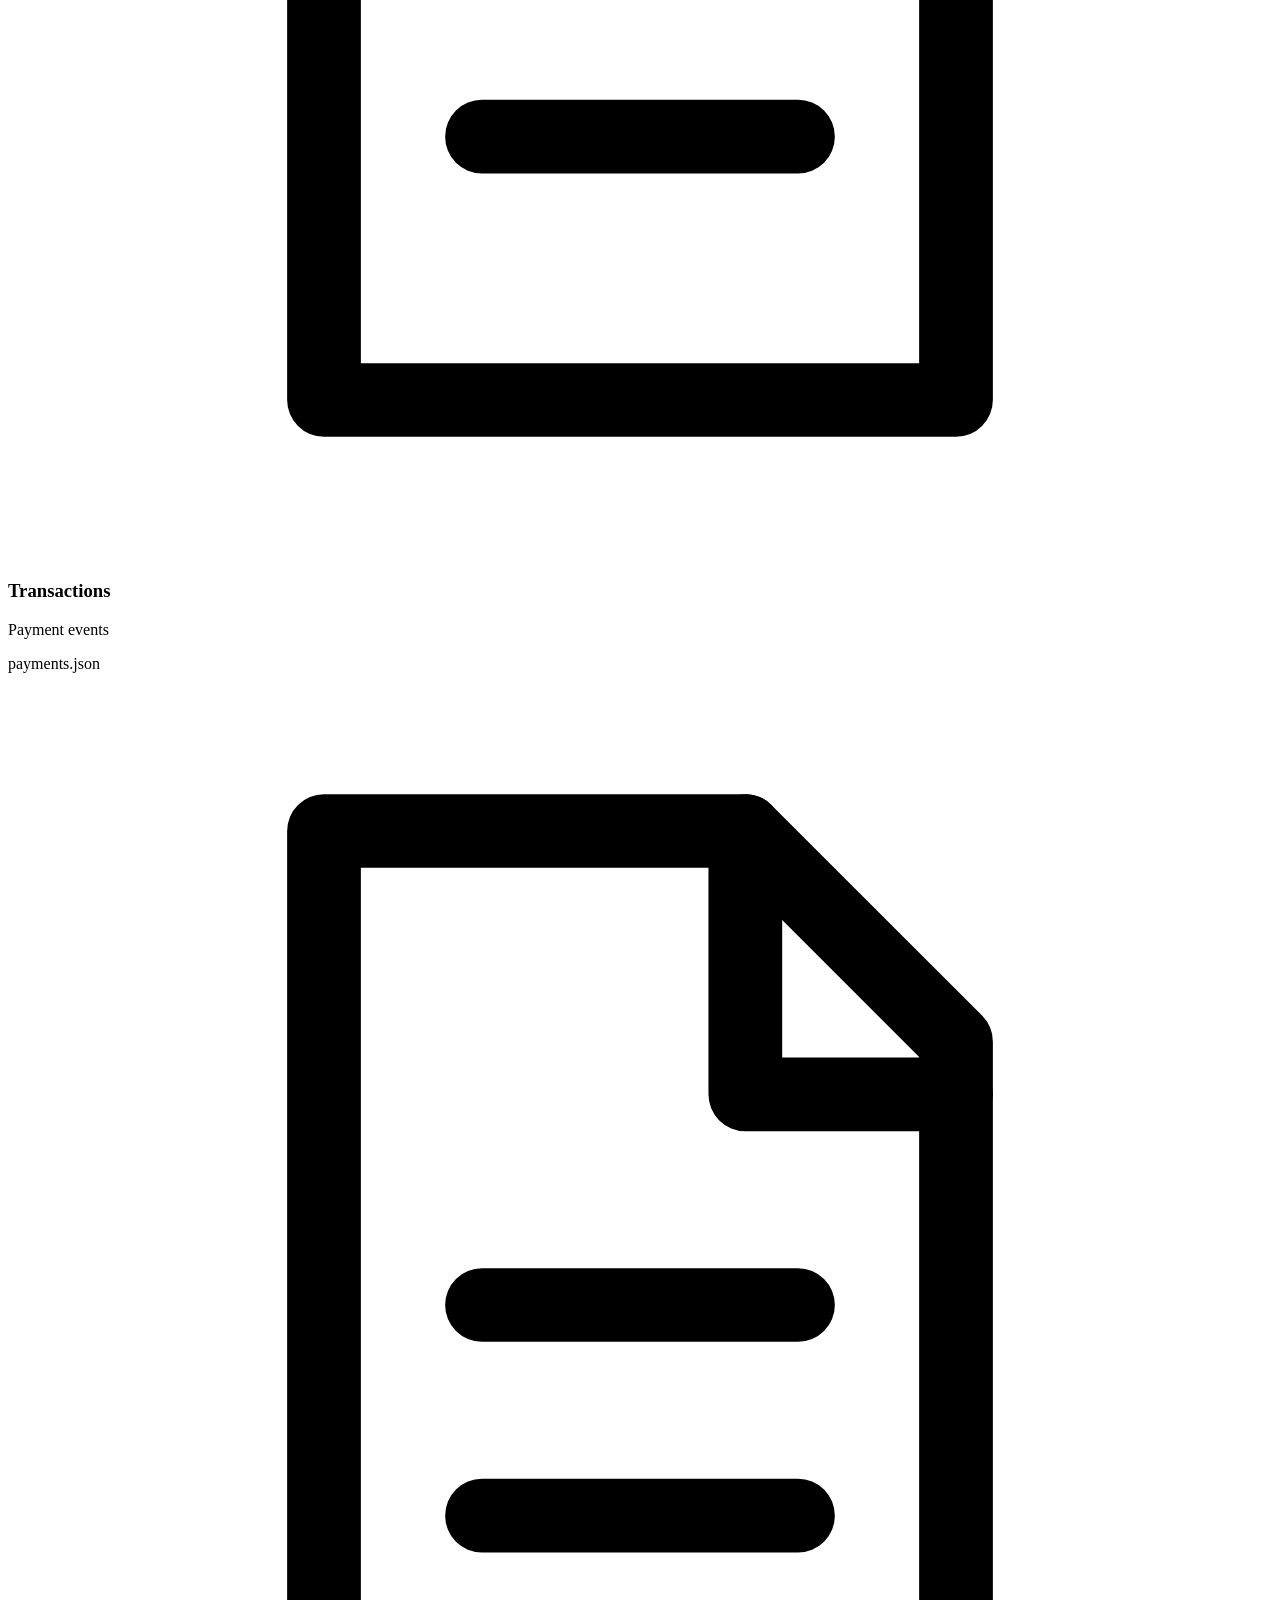
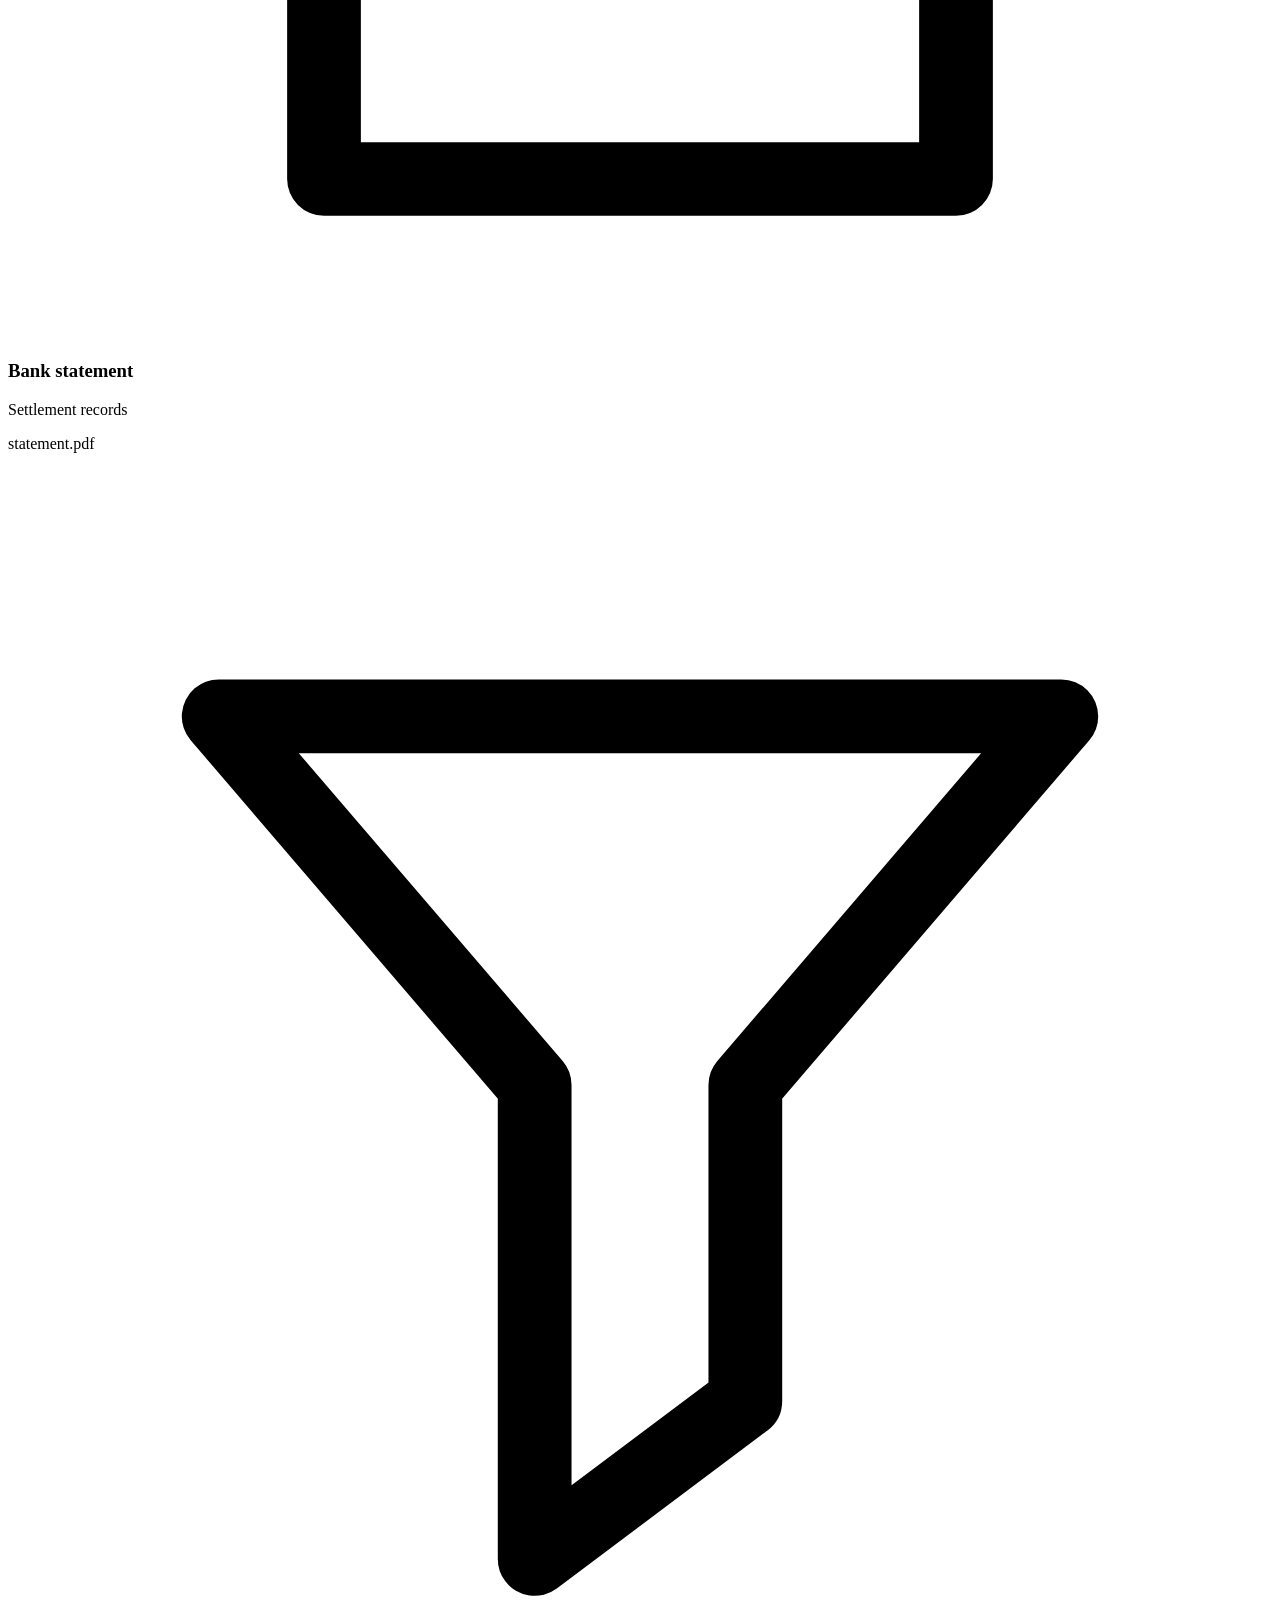
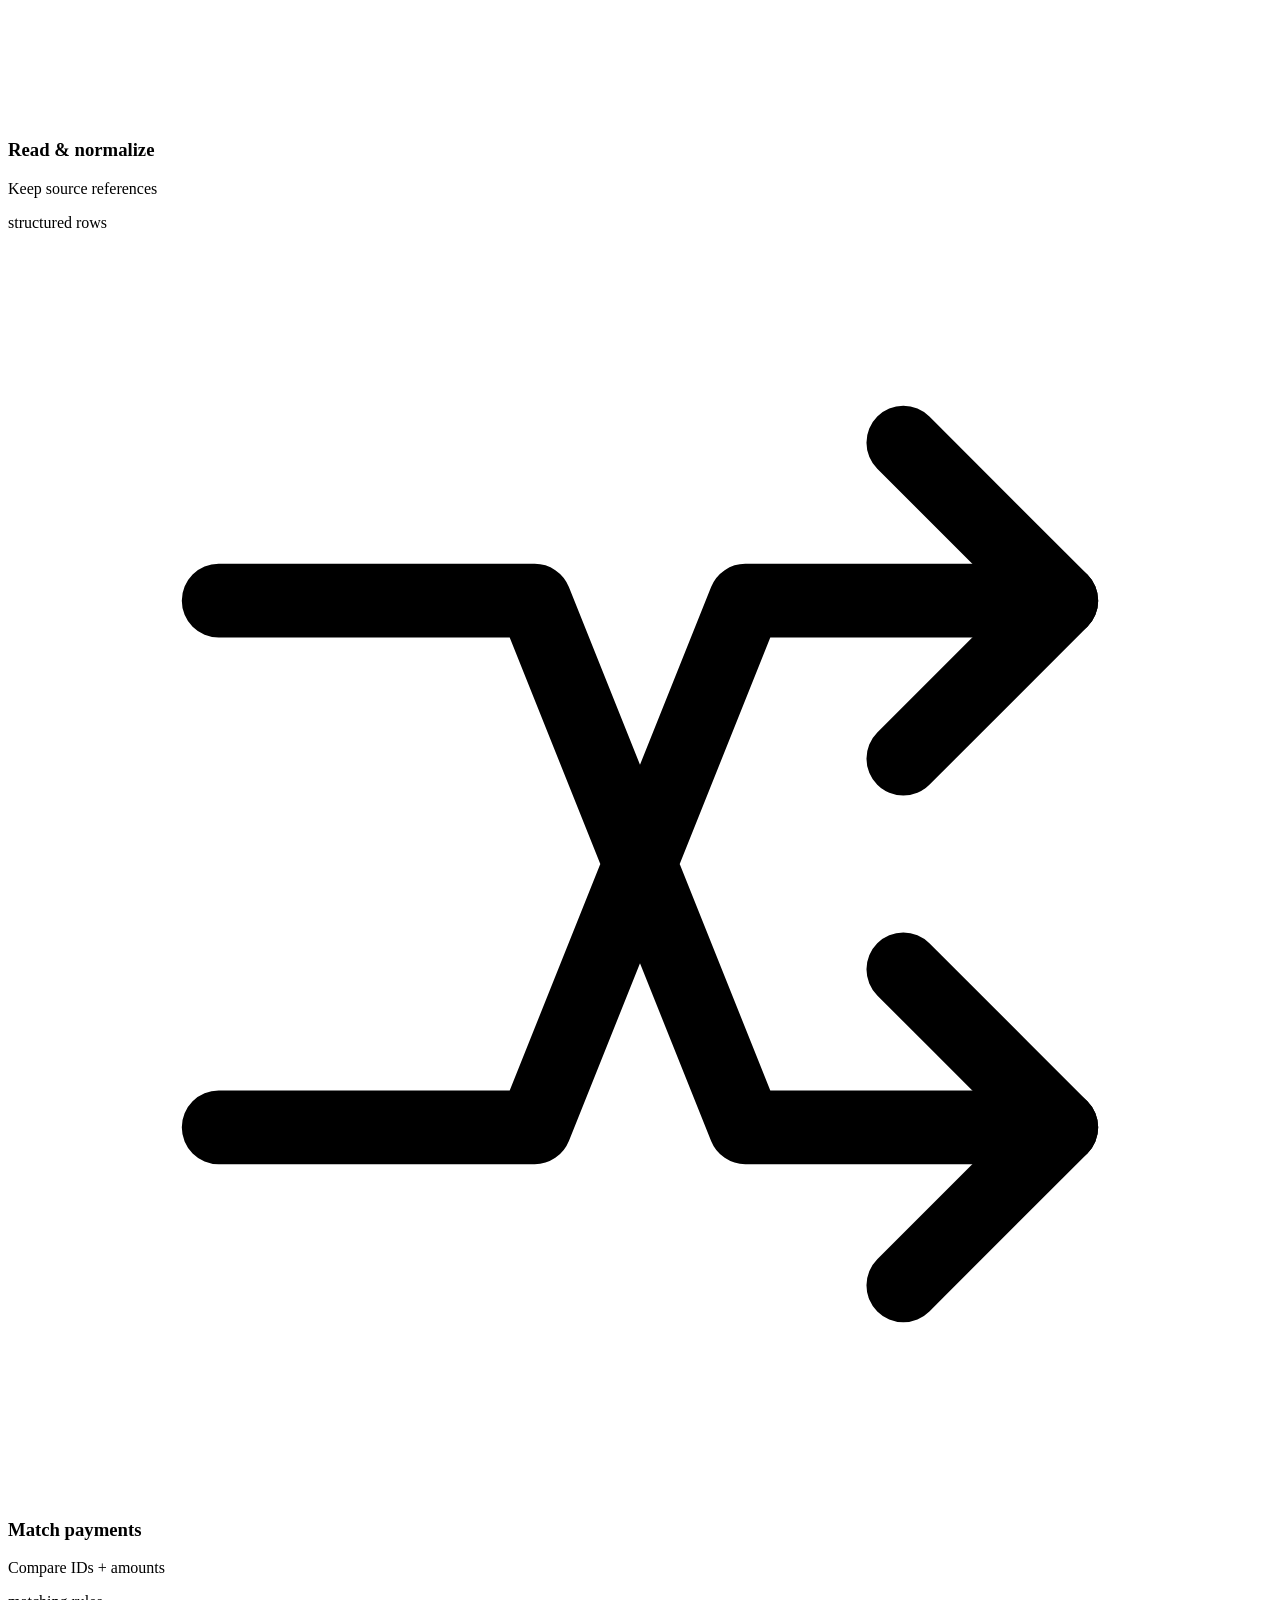
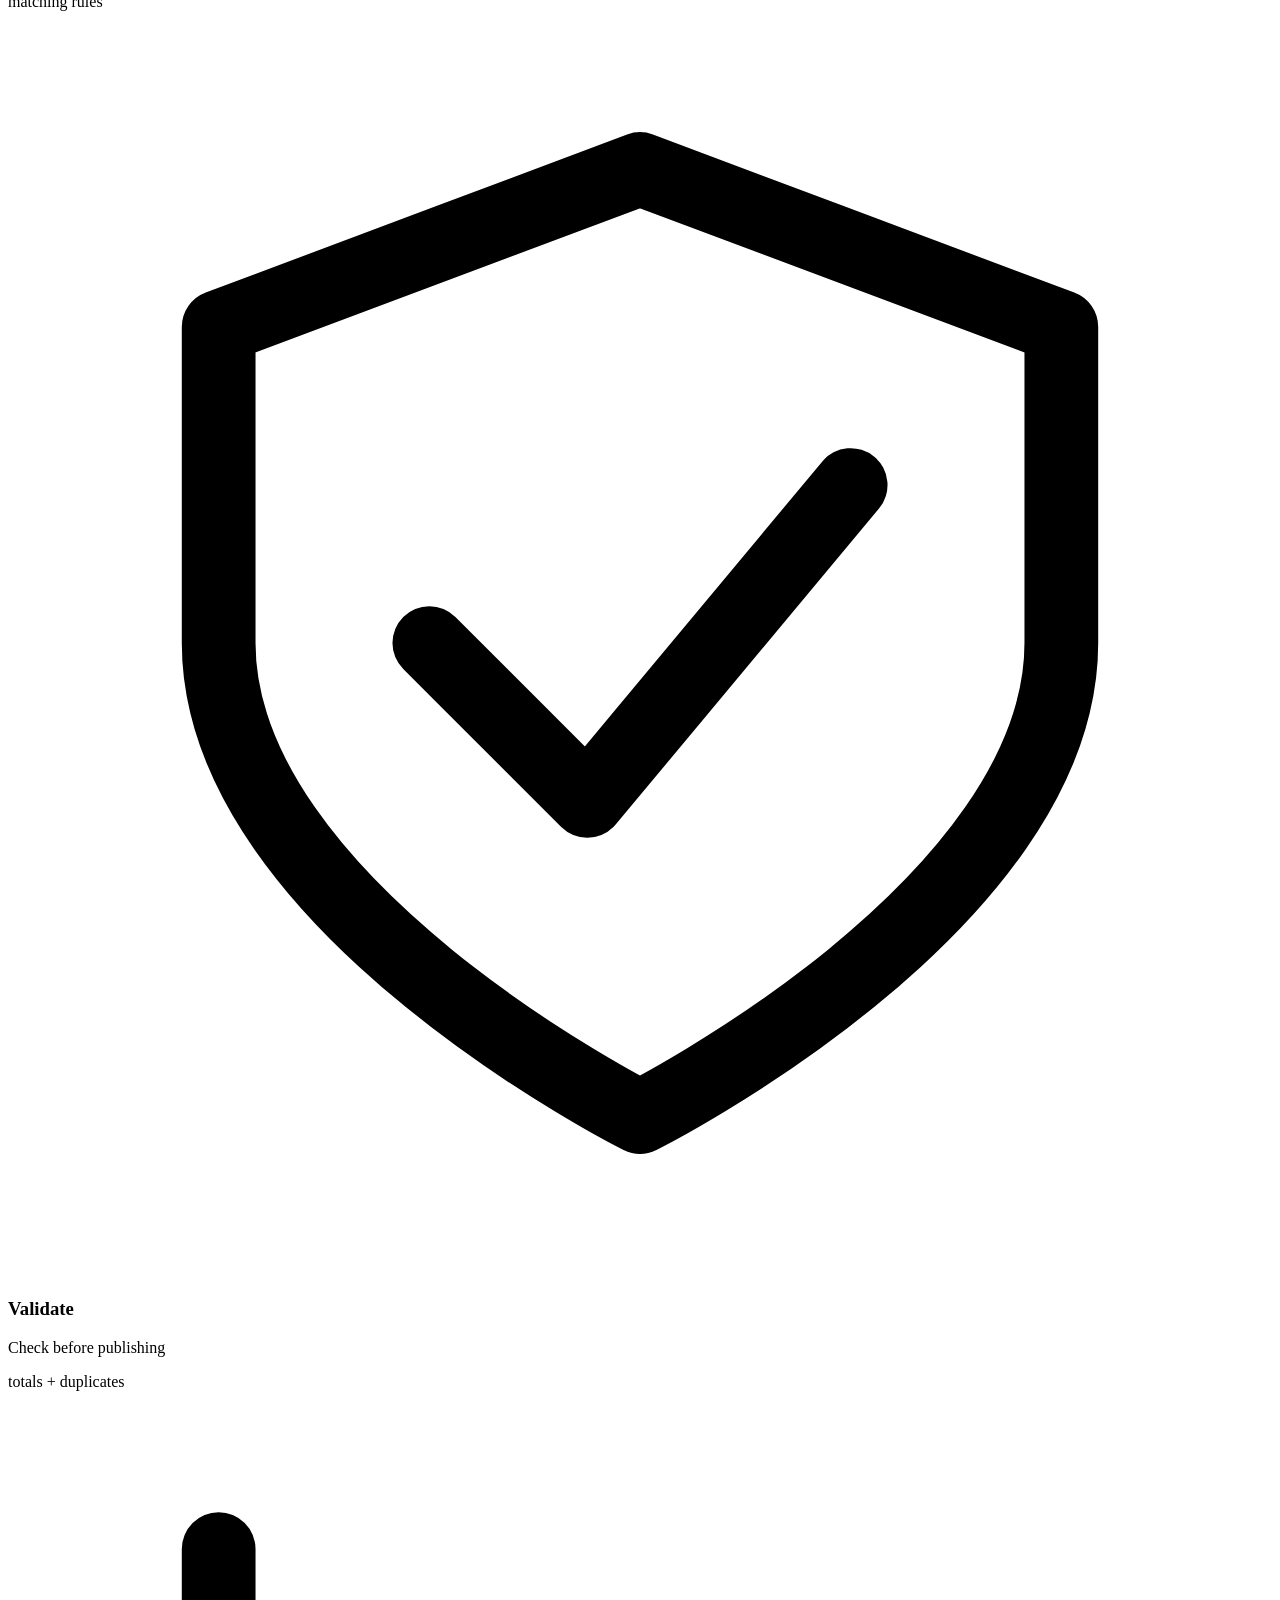
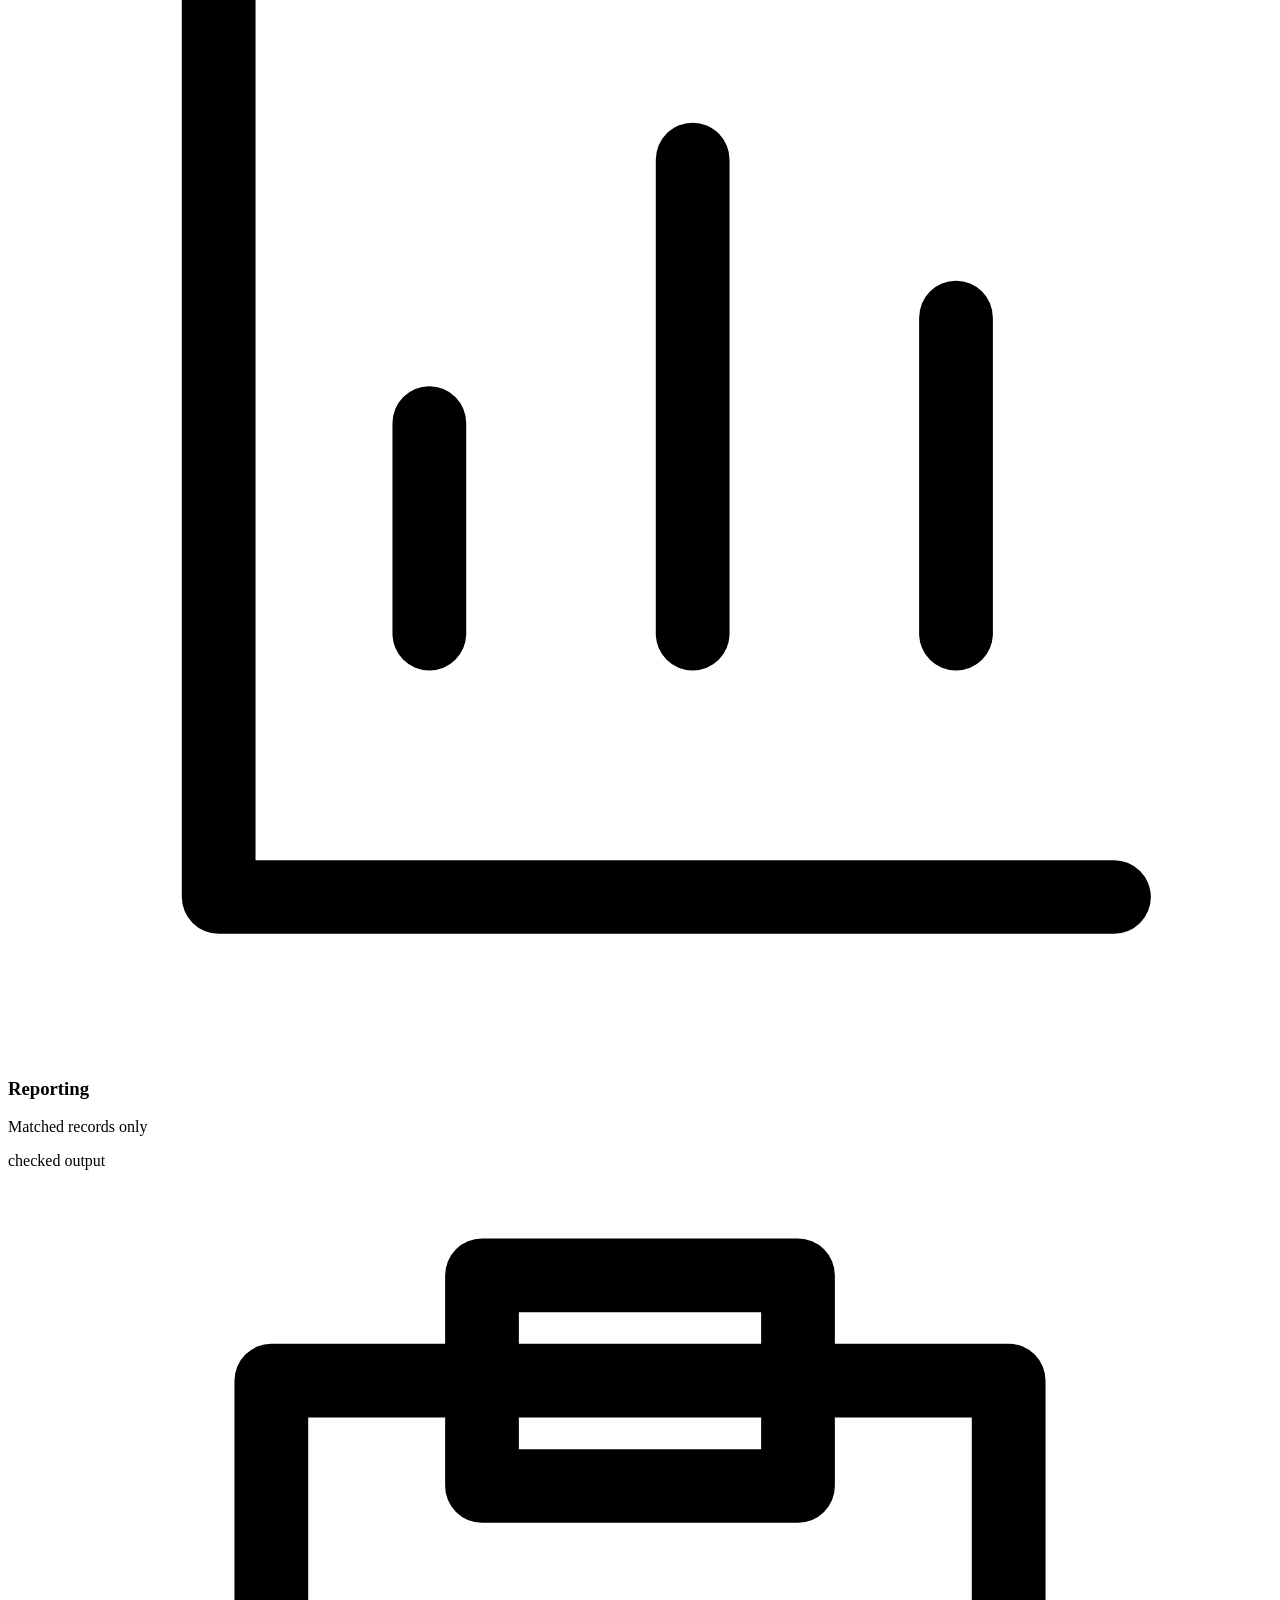
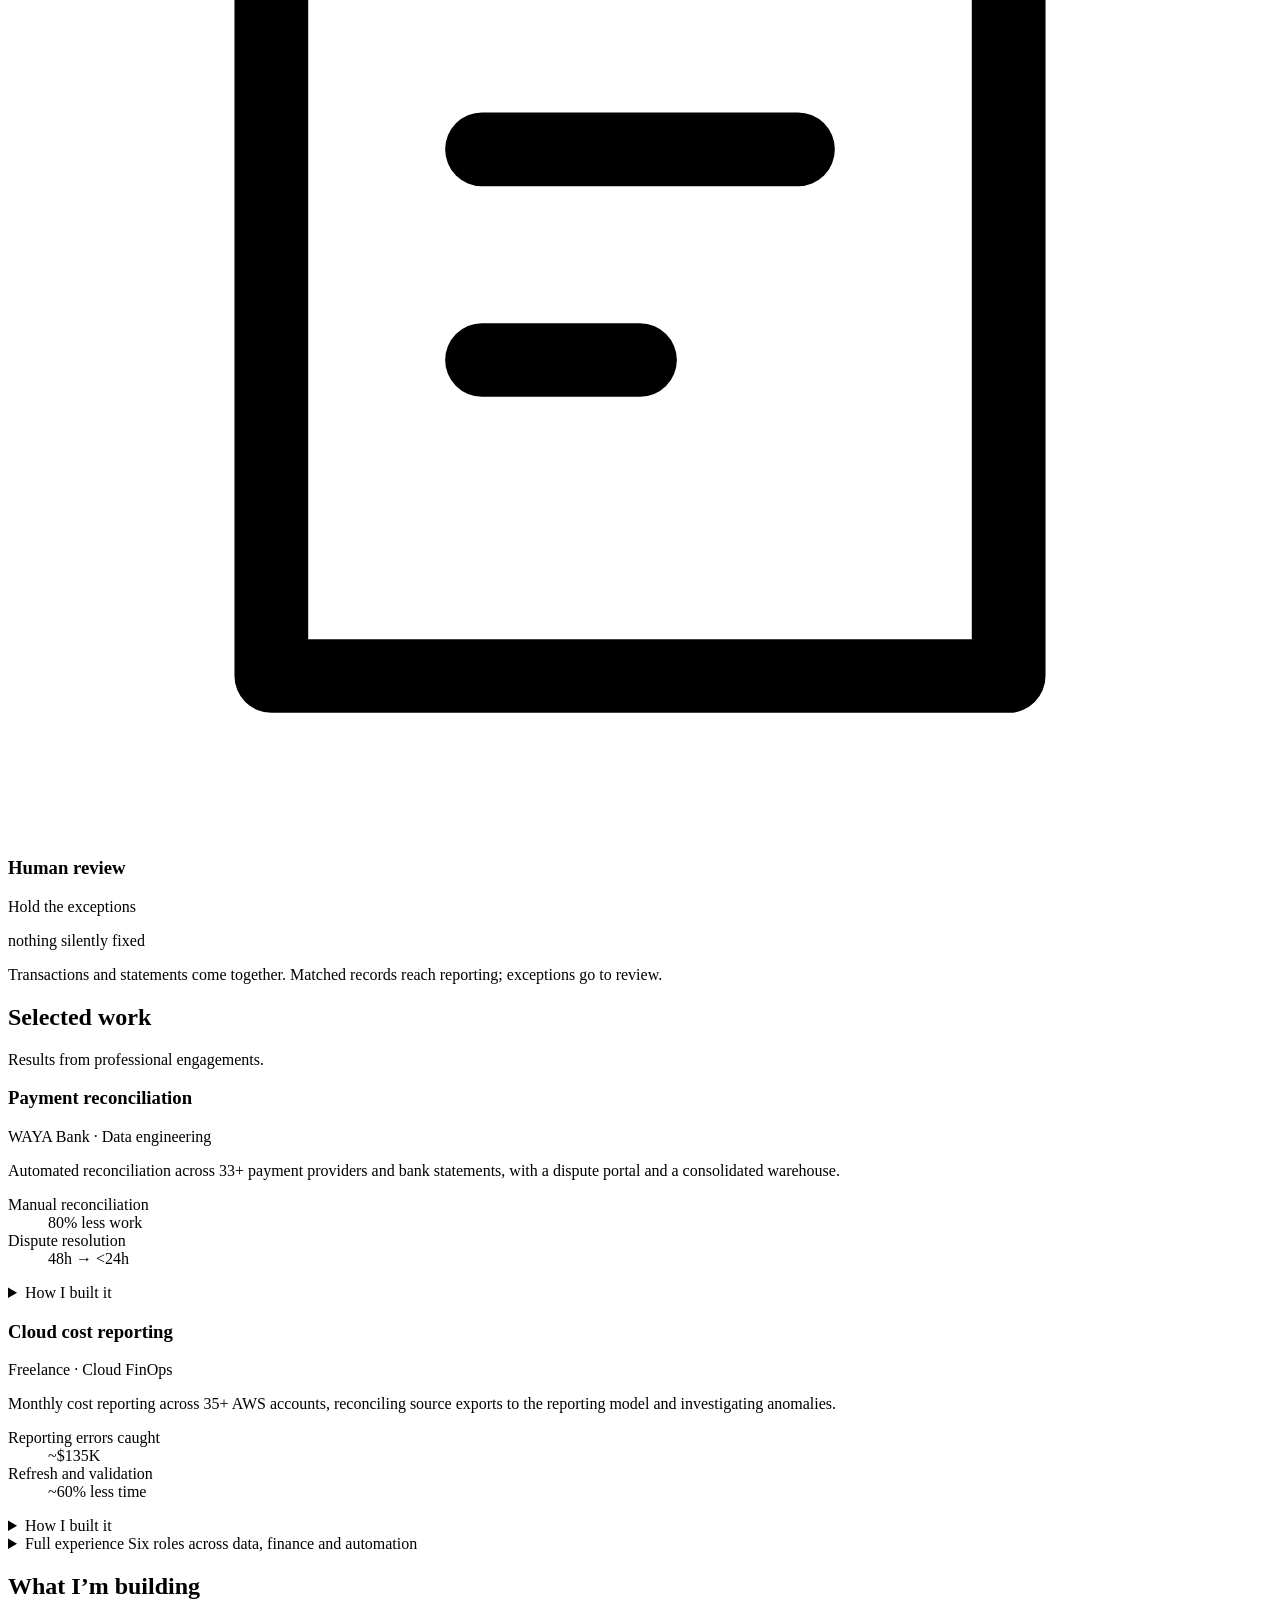
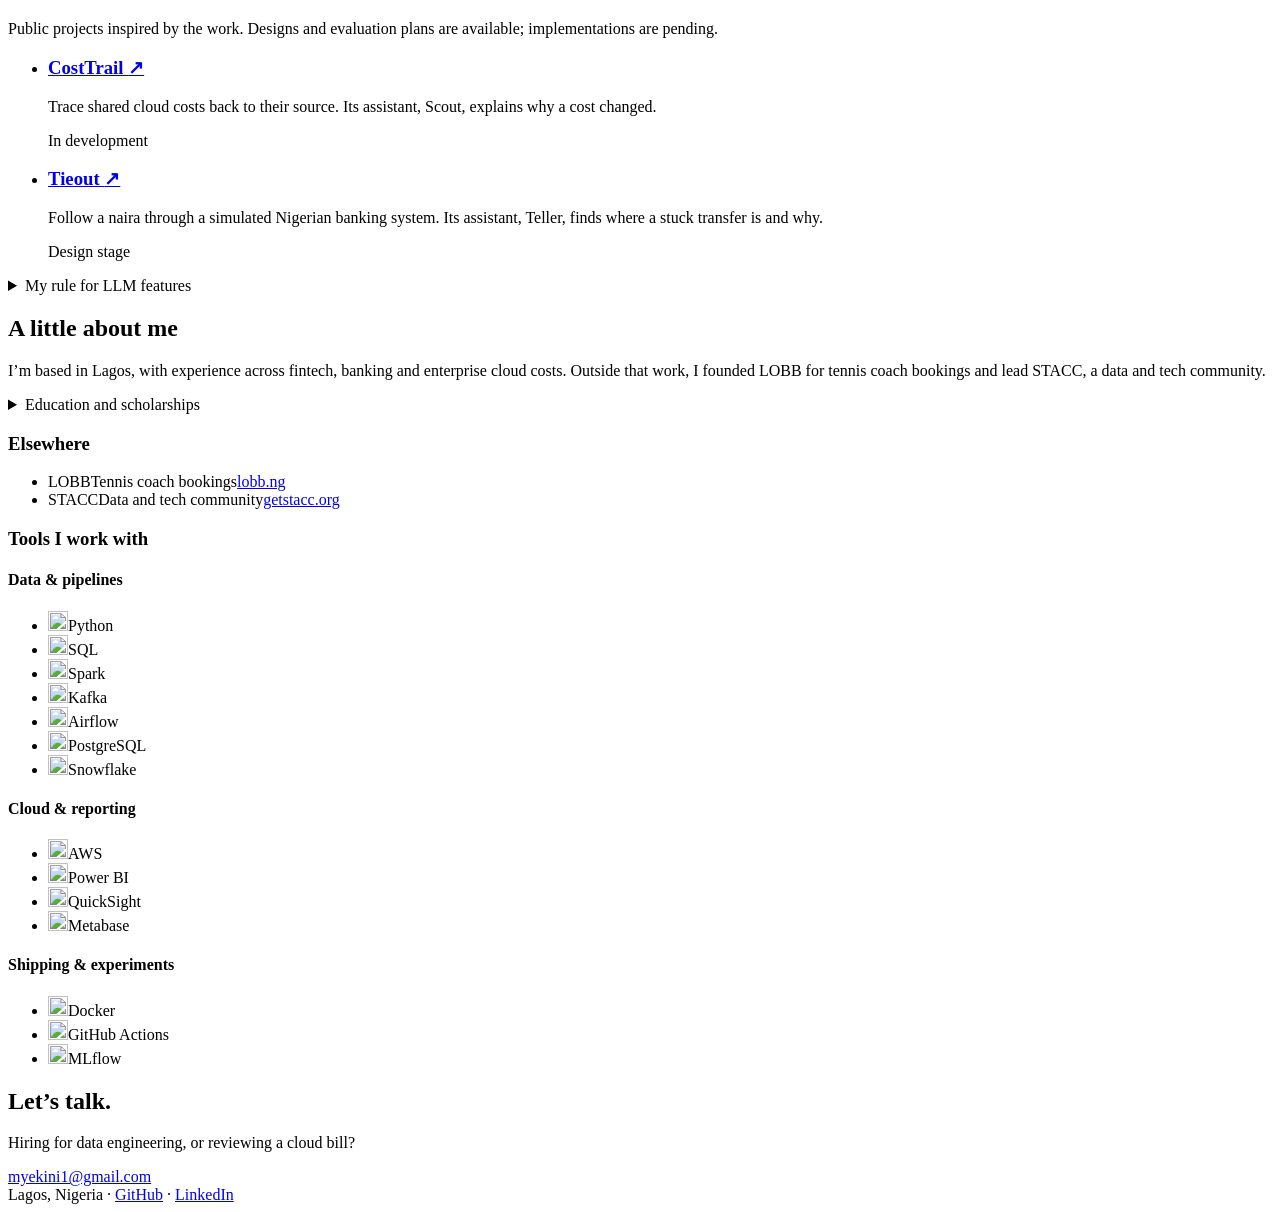
==== commit 0df25219: "polish(site): simplify the area below the demo diagram - One status bar: step message while playing," ====
--- a/site/index.html
+++ b/site/index.html
@@ -79,7 +79,7 @@
     <div class="scenario-control"><label for="flow-scenario">Try a scenario</label><select id="flow-scenario" data-flow-scenario><option value="clean">Clean run</option><option value="duplicate">Duplicate payment</option><option value="missing">Missing settlement</option></select></div>
   </div>
   <div class="flow-canvas">
-    <div class="flow-caption"><span data-flow-name>Payment reconciliation</span><span class="flow-playback" hidden data-playback><button type="button" data-flow-replay>Replay</button><button type="button" data-flow-pause disabled>Pause</button></span></div>
+    <div class="flow-caption"><span class="flow-title"><span data-flow-name>Payment reconciliation</span><span class="flow-tag">Synthetic data</span></span><span class="flow-playback" hidden data-playback><span class="flow-progress" data-flow-progress></span><button type="button" data-flow-replay>Replay</button><button type="button" data-flow-pause disabled>Pause</button></span></div>
     <div class="arch-diagram" data-diagram>
       <svg class="arch-wires" aria-hidden="true" data-wires><defs><marker id="wire-arrow" viewBox="0 0 8 8" refX="7" refY="4" markerWidth="5" markerHeight="5" orient="auto-start-reverse"><path d="M1 1 7 4 1 7" fill="none" stroke="currentColor" stroke-width="1.2"/></marker></defs><g data-edges></g><g data-packets></g></svg>
       <div class="arch-nodes" role="list" aria-label="Sources, processing, checks and outputs">
@@ -92,12 +92,11 @@
         <div class="arch-node node-review" data-node="review" role="listitem"><svg class="node-icon" viewBox="0 0 24 24" fill="none" stroke="currentColor" stroke-width="1.4" stroke-linecap="round" stroke-linejoin="round" aria-hidden="true"><path d="M5 4h14v17H5zM9 2h6v4H9zM9 11h6m-6 4h3"/></svg><h3 data-node-title>Human review</h3><p data-node-detail>Hold the exceptions</p><span class="node-meta" data-node-meta>nothing silently fixed</span><span class="node-status" data-node-status></span></div>
       </div>
     </div>
-    <div class="flow-log"><p data-flow-log>Transactions and statements come together. Matched records reach reporting; exceptions go to review.</p><span data-flow-progress>Illustrative flow</span></div>
-    <div class="demo-result" hidden data-demo-result><div><h3 data-result-title></h3><p data-result-description></p></div><dl><div><dt data-published-label>Sent to reporting</dt><dd data-published></dd></div><div><dt data-held-label>Held for review</dt><dd data-held></dd></div></dl></div>
-  </div>
-  <p class="pipeline-note">Synthetic examples. Real validation in your browser.</p>
+    <div class="flow-log" data-flow-status><p data-flow-log>Transactions and statements come together. Matched records reach reporting; exceptions go to review.</p></div>
+    <div class="demo-result" hidden data-demo-result><div><h3 data-result-title></h3><p data-result-description hidden></p></div><dl><div><dt data-published-label>Sent to reporting</dt><dd data-published></dd></div><div><dt data-held-label>Held for review</dt><dd data-held></dd></div></dl></div>
+  </div>
   <p class="sr-only" role="status" aria-live="polite" data-flow-announcement></p>
-  <details class="demo-inspector" hidden data-inspector><summary>Inspect a record and its checks</summary><div class="inspector-body"><div class="trace-control"><label for="trace-record">Trace a record</label><select id="trace-record" data-trace-select></select></div><ol class="record-trace" data-record-trace></ol><h3>Safety checks</h3><ul class="check-list" data-check-list></ul><p class="inspector-note" data-demo-disclosure>The PDF is a visual example; statement rows are supplied as synthetic extracted data. This demo does not parse PDFs or connect to live accounts.</p><details class="decision-note"><summary>Why the demo works this way</summary><p>Amounts use integer minor units, cents or kobo, so rounding stays testable. Shared costs are split by usage weights; any leftover cents go to the largest fractional shares so the total stays exact. Duplicate records and missing matches or owners go to review instead of being silently repaired. In the AI example, source checks compare cited IDs with the supplied evidence; they do not verify every statement’s meaning.</p><a href="https://github.com/myekini/myekini/blob/main/site/pipeline-engine.js">Read the demo logic on GitHub</a></details></div></details>
+  <details class="demo-inspector" hidden data-inspector><summary>Inspect a record and its checks</summary><div class="inspector-body"><div class="inspector-trace"><div class="trace-control"><label for="trace-record">Trace a record</label><select id="trace-record" data-trace-select></select></div><ol class="record-trace" data-record-trace></ol></div><div class="inspector-checks"><h3>Safety checks</h3><ul class="check-list" data-check-list></ul></div><p class="inspector-note"><span data-demo-disclosure>The PDF is only a picture; statement rows are synthetic extracted data.</span> The checks run in your browser. Amounts stay in whole kobo and cents, and anything unmatched goes to review instead of being fixed silently. <a href="https://github.com/myekini/myekini/blob/main/site/pipeline-engine.js">Read the demo logic</a></p></div></details>
 </section>
 
 <section id="work" class="section">
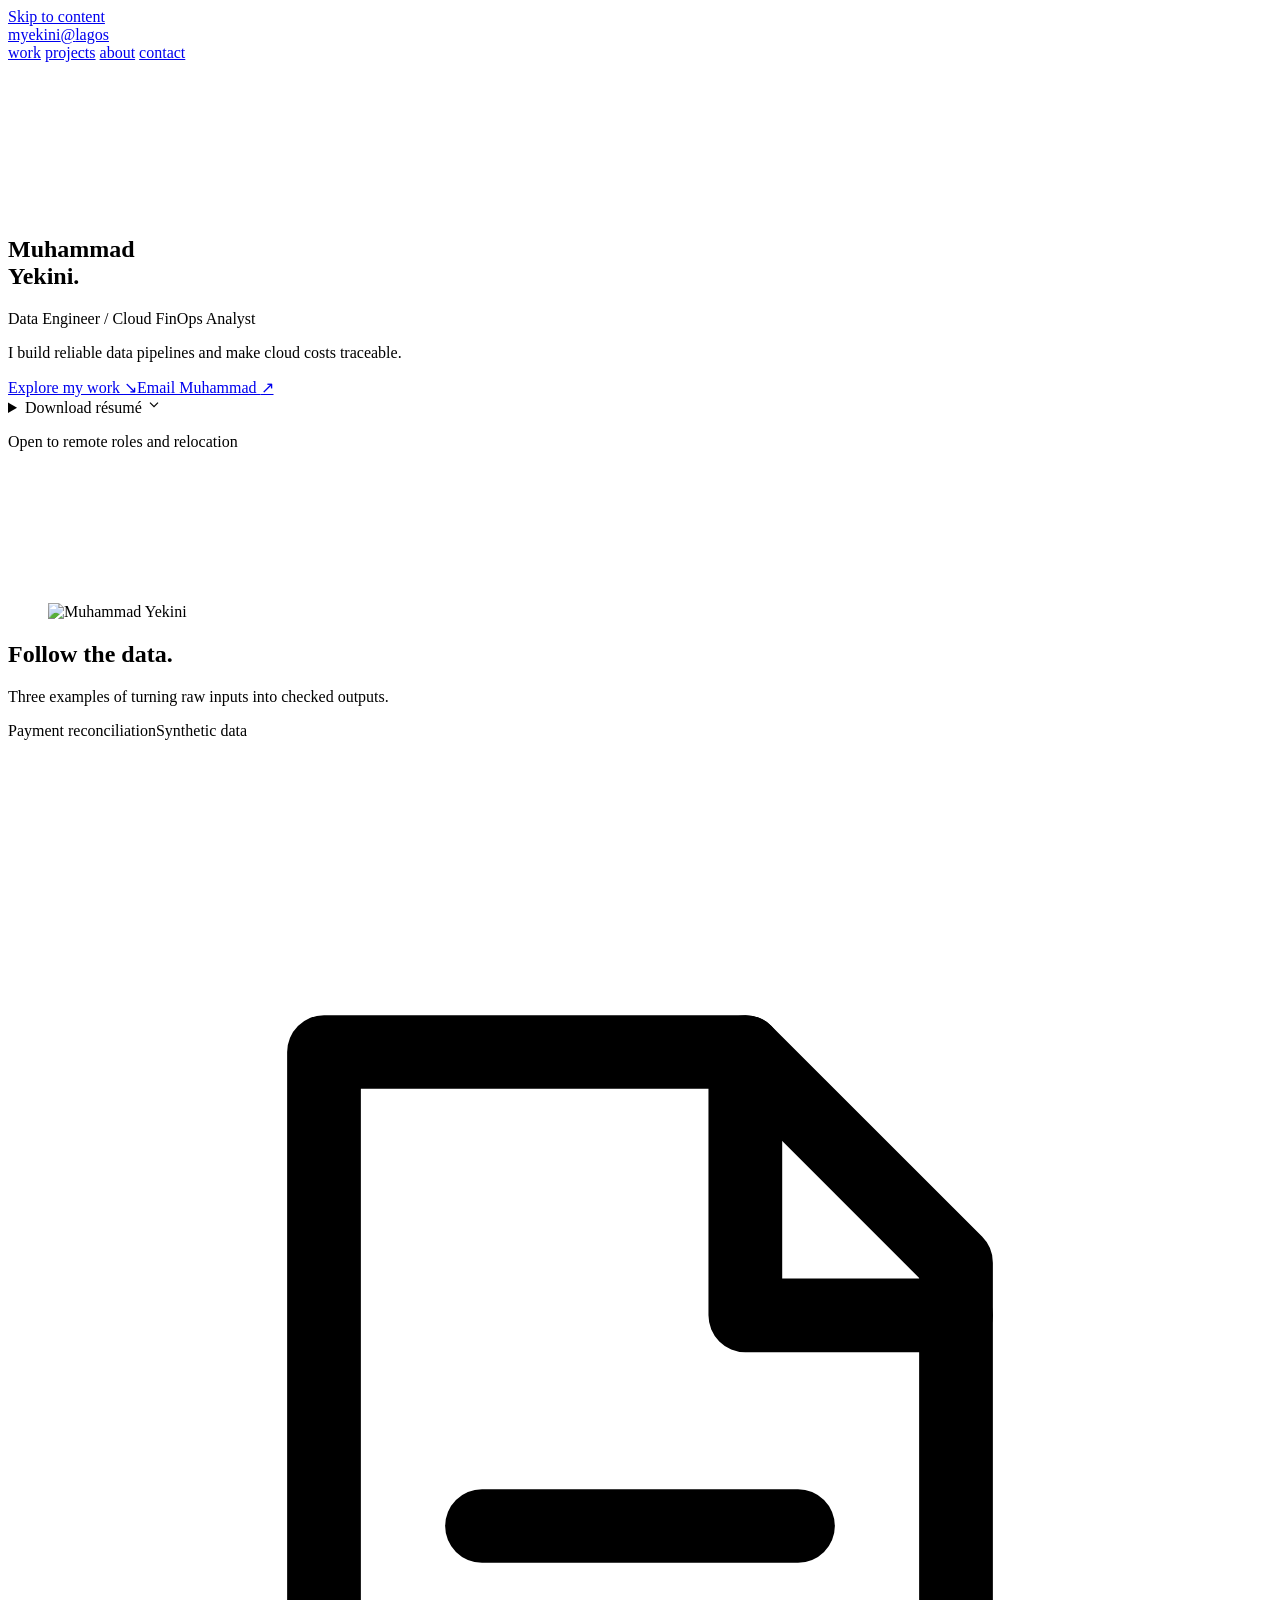
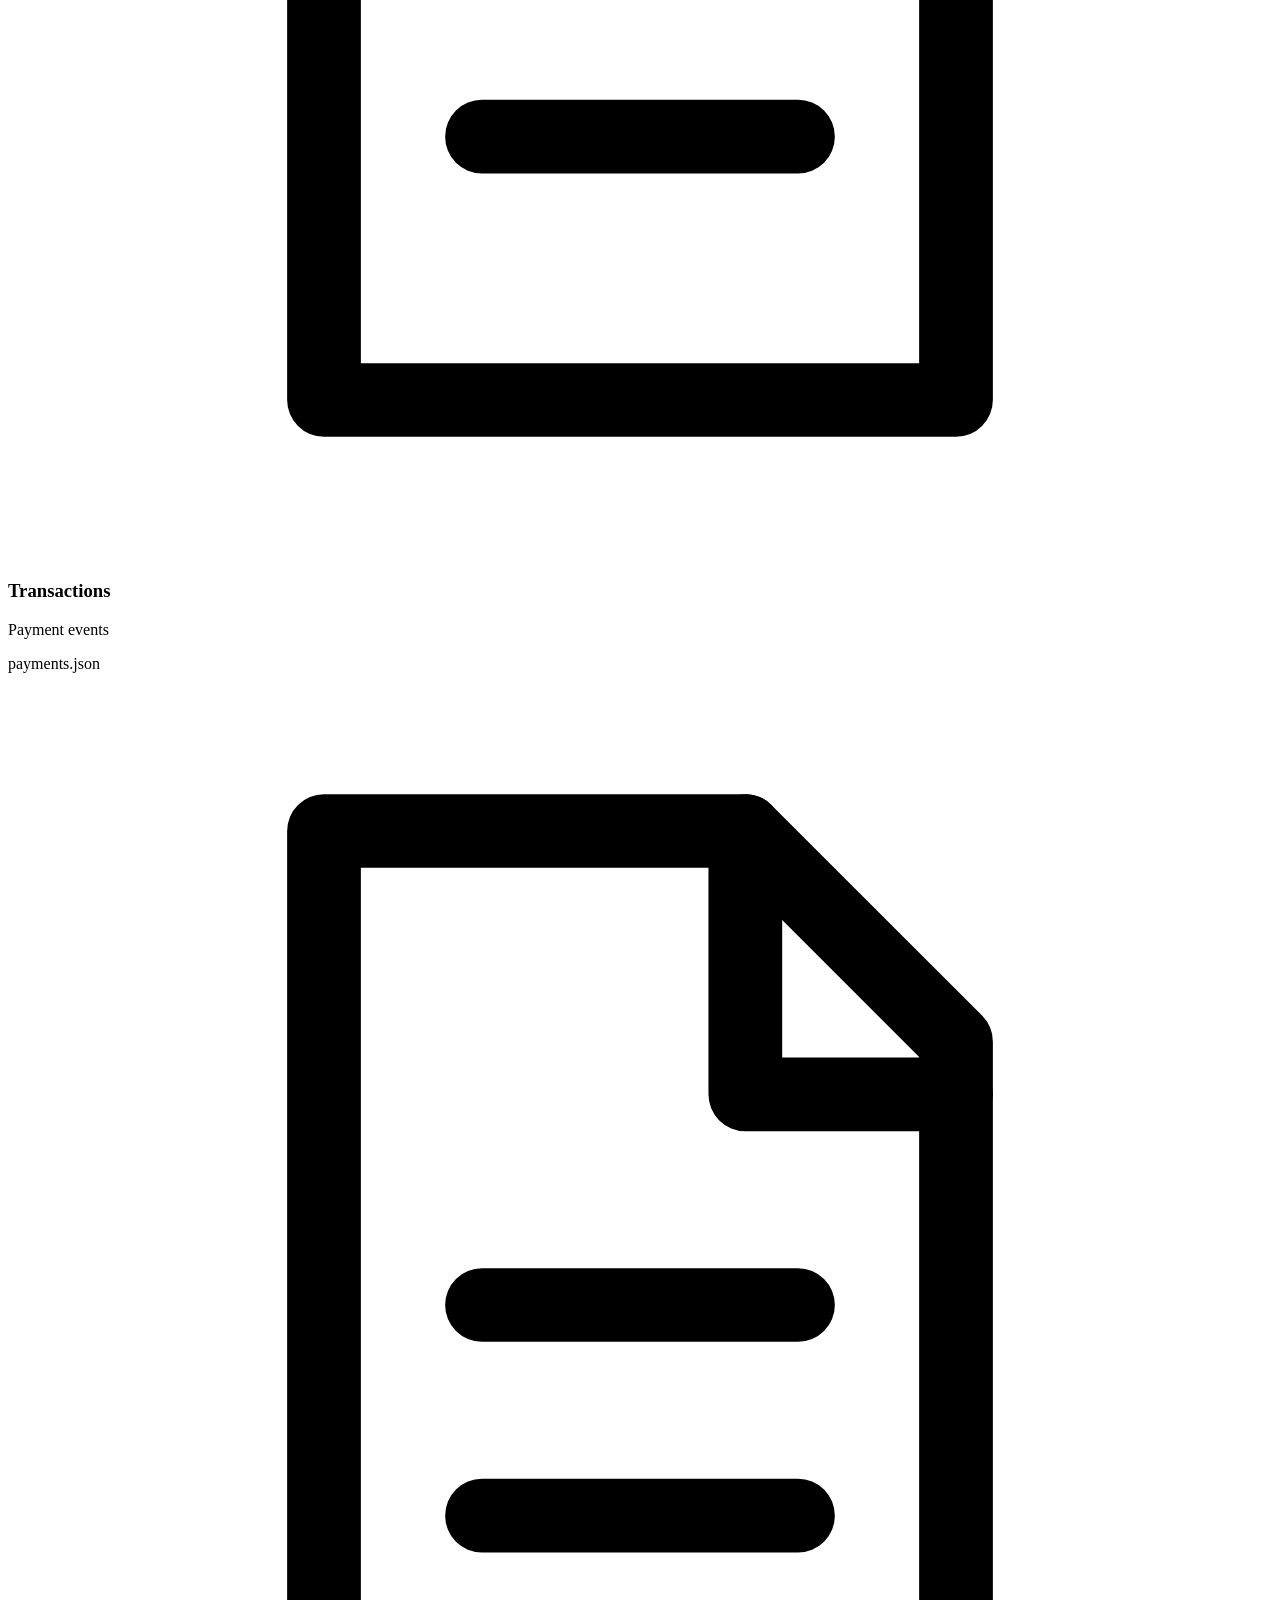
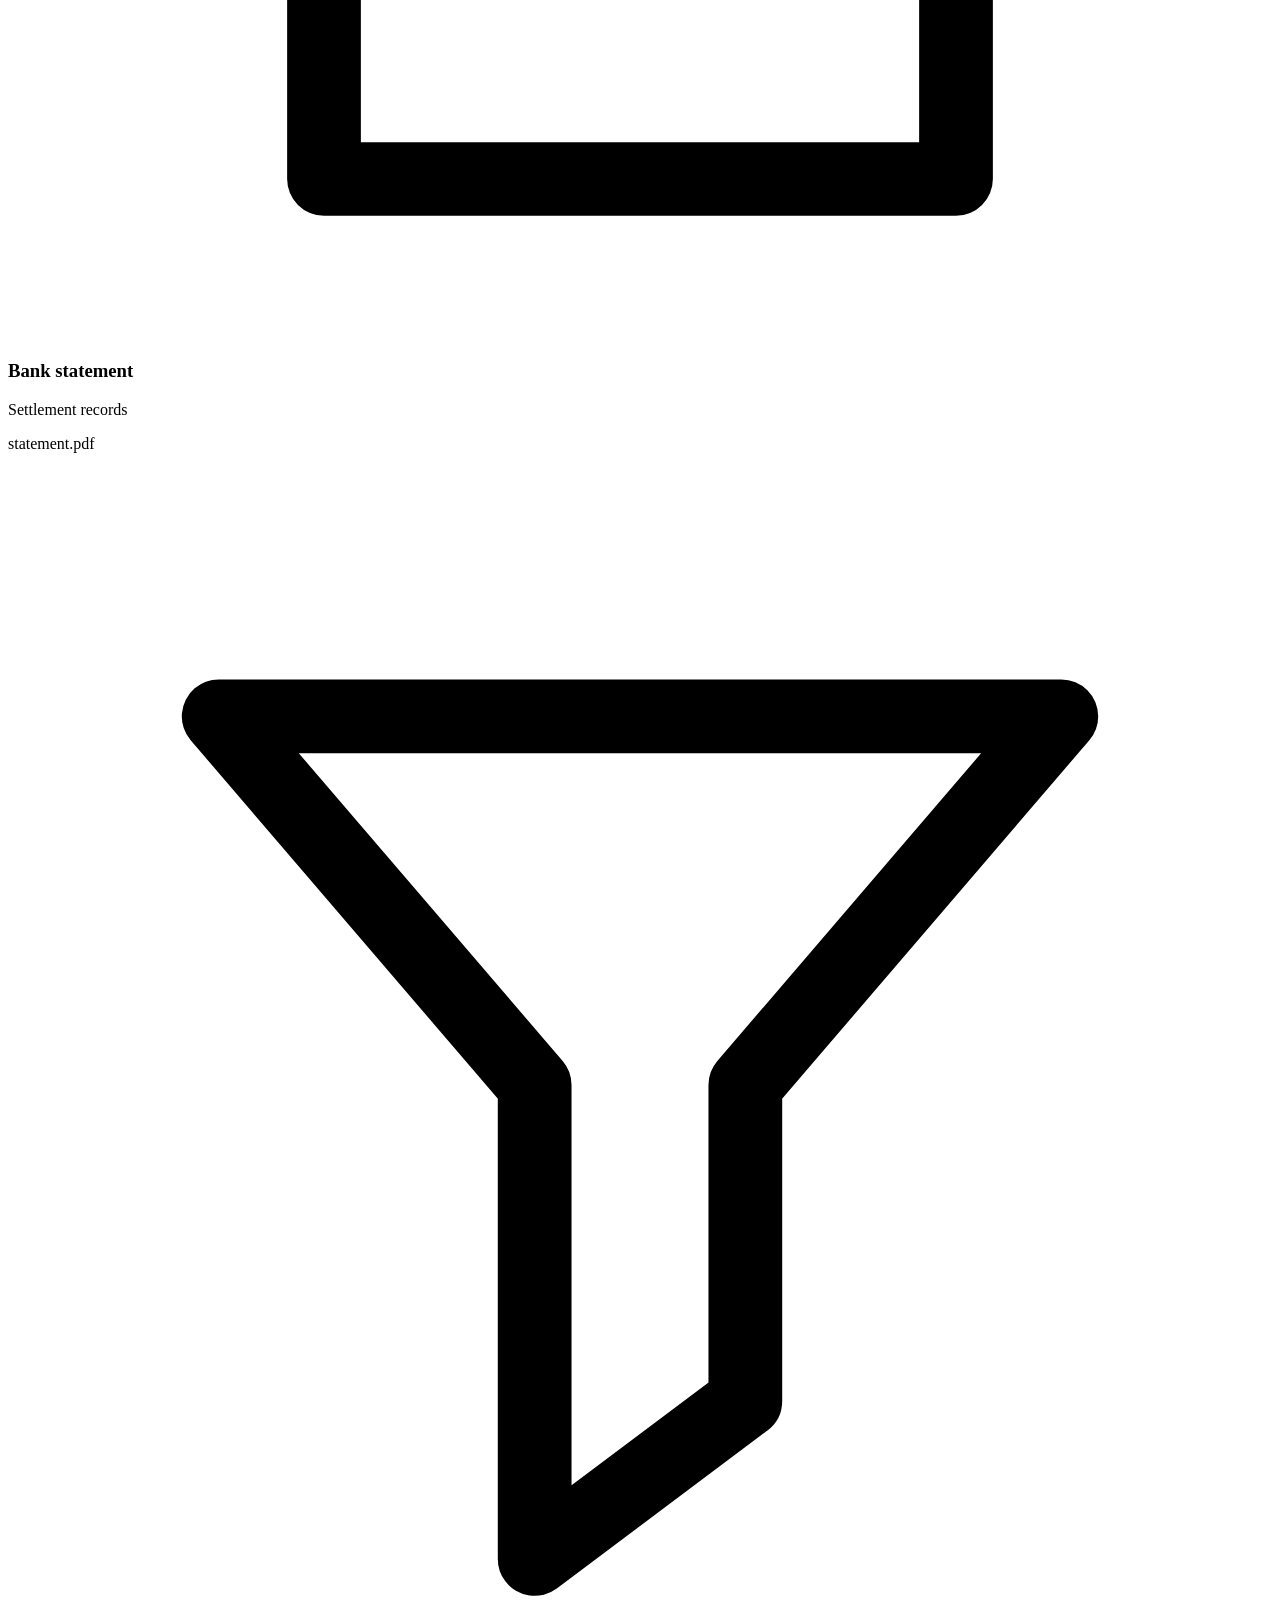
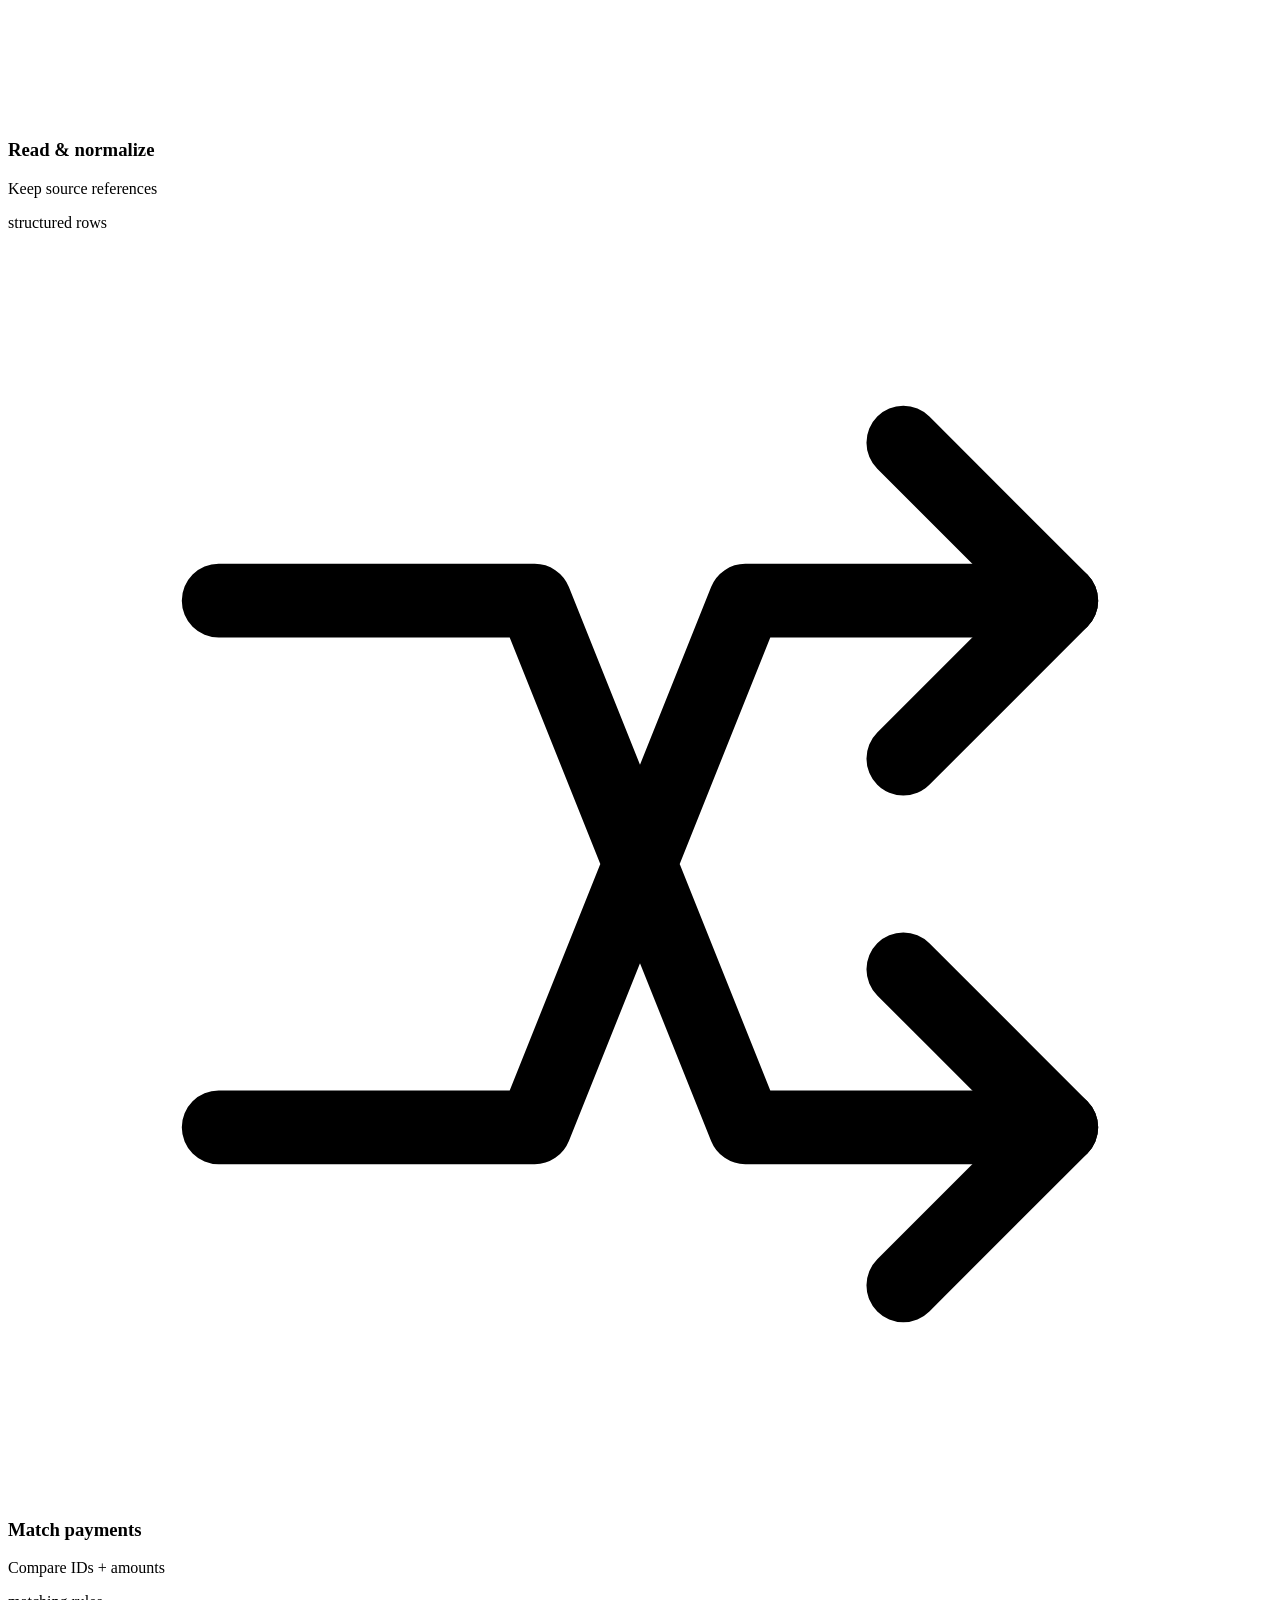
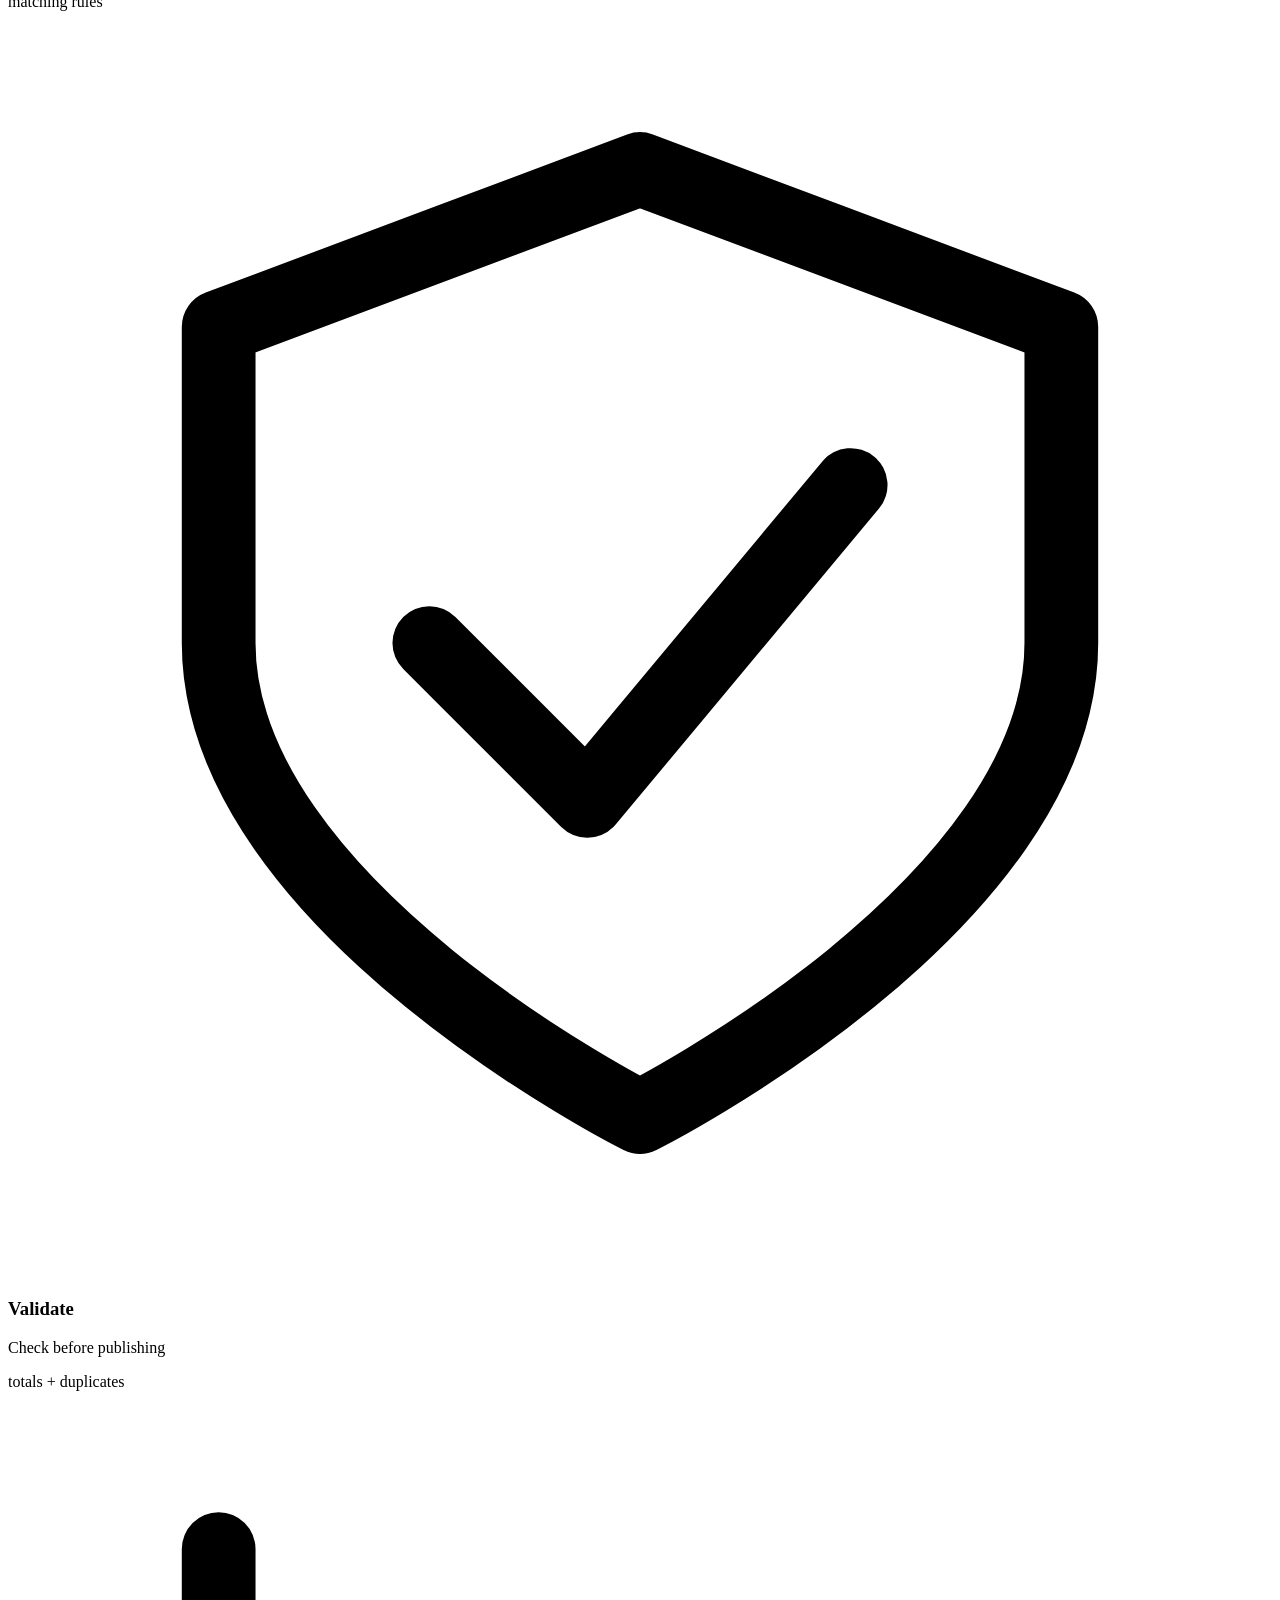
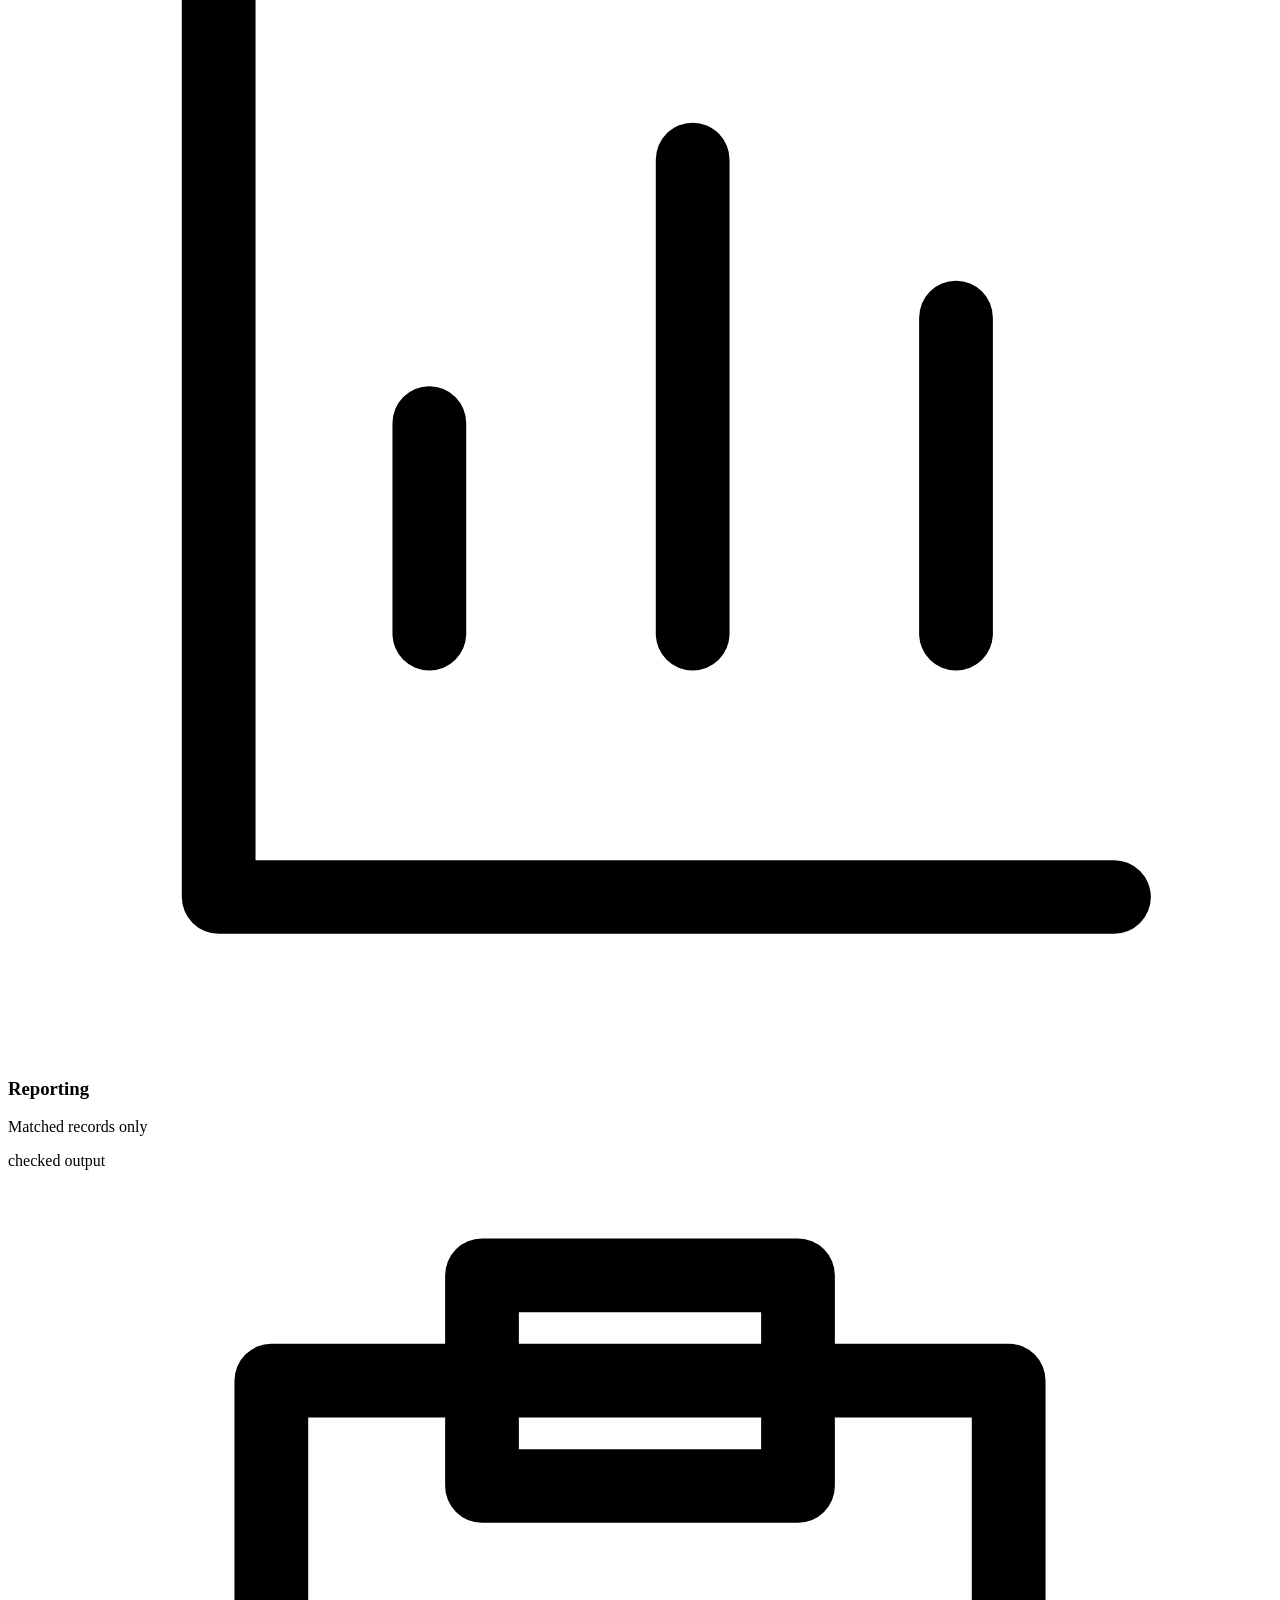
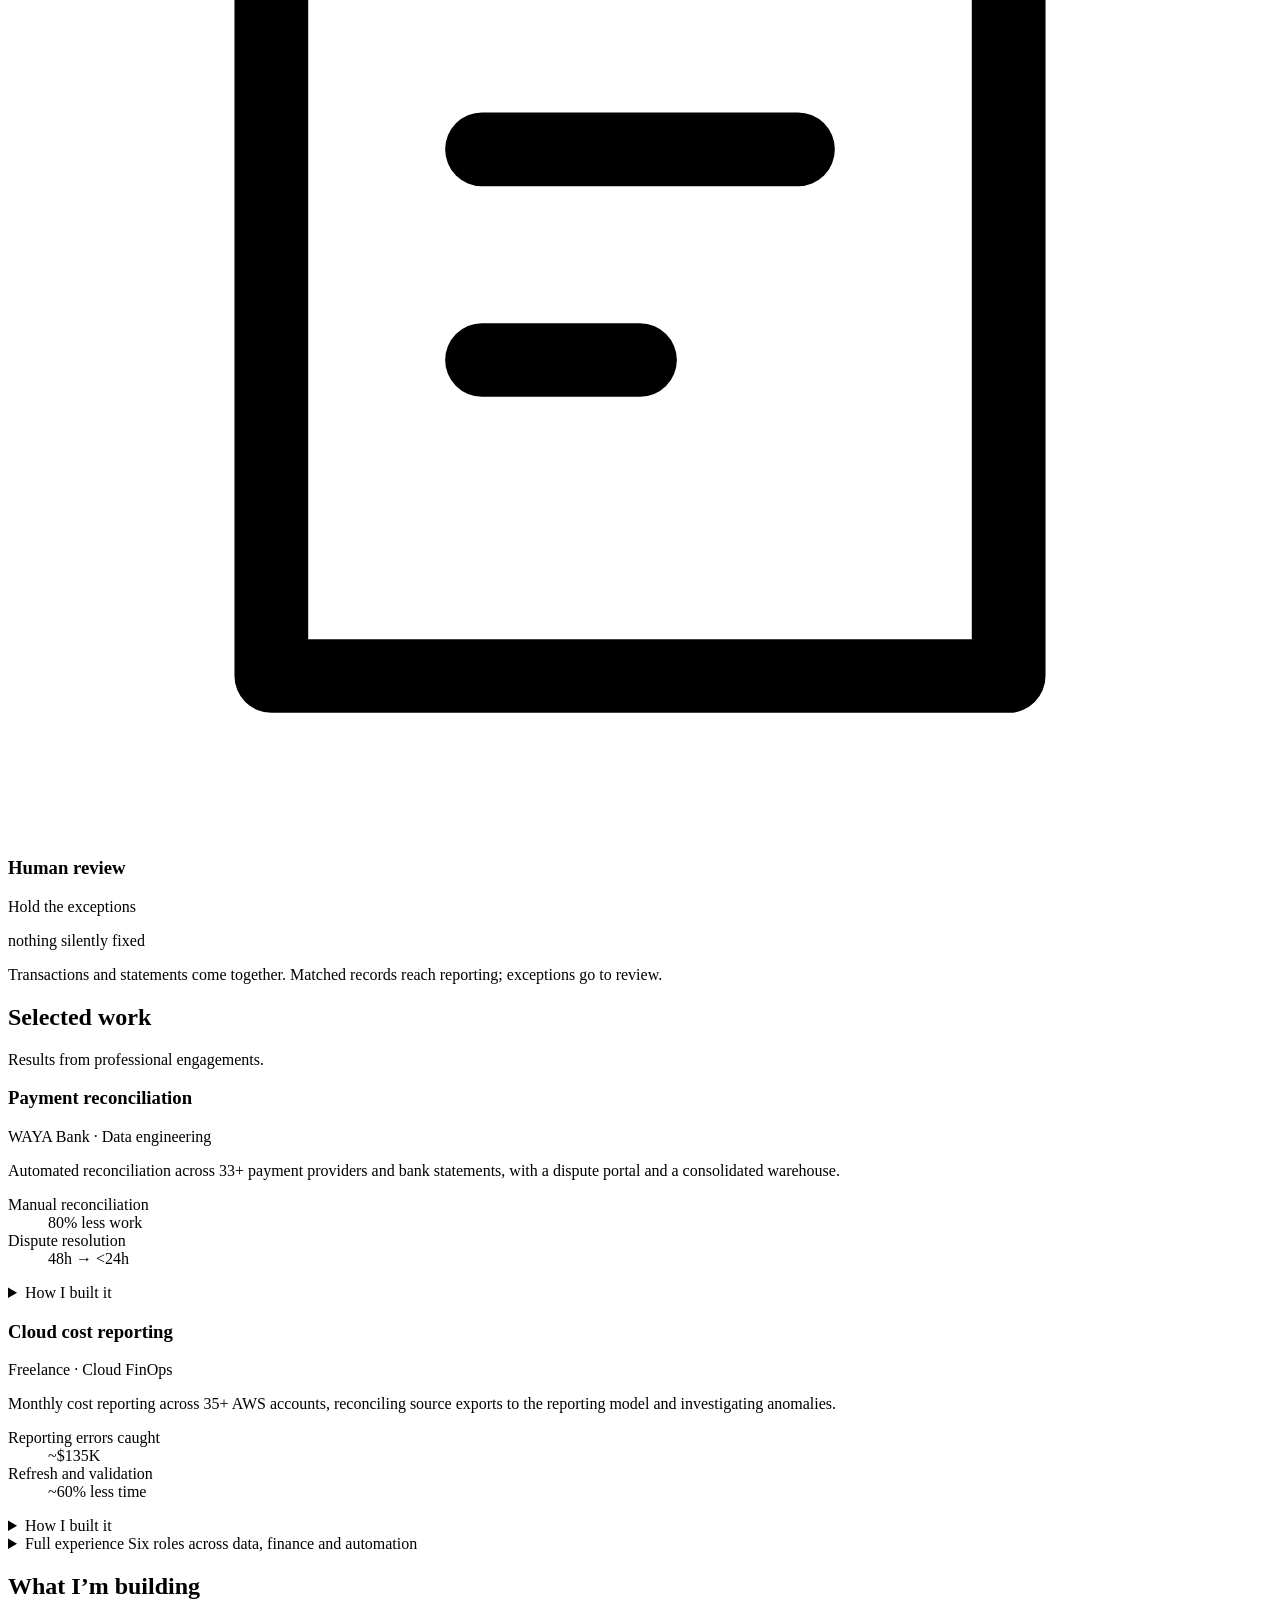
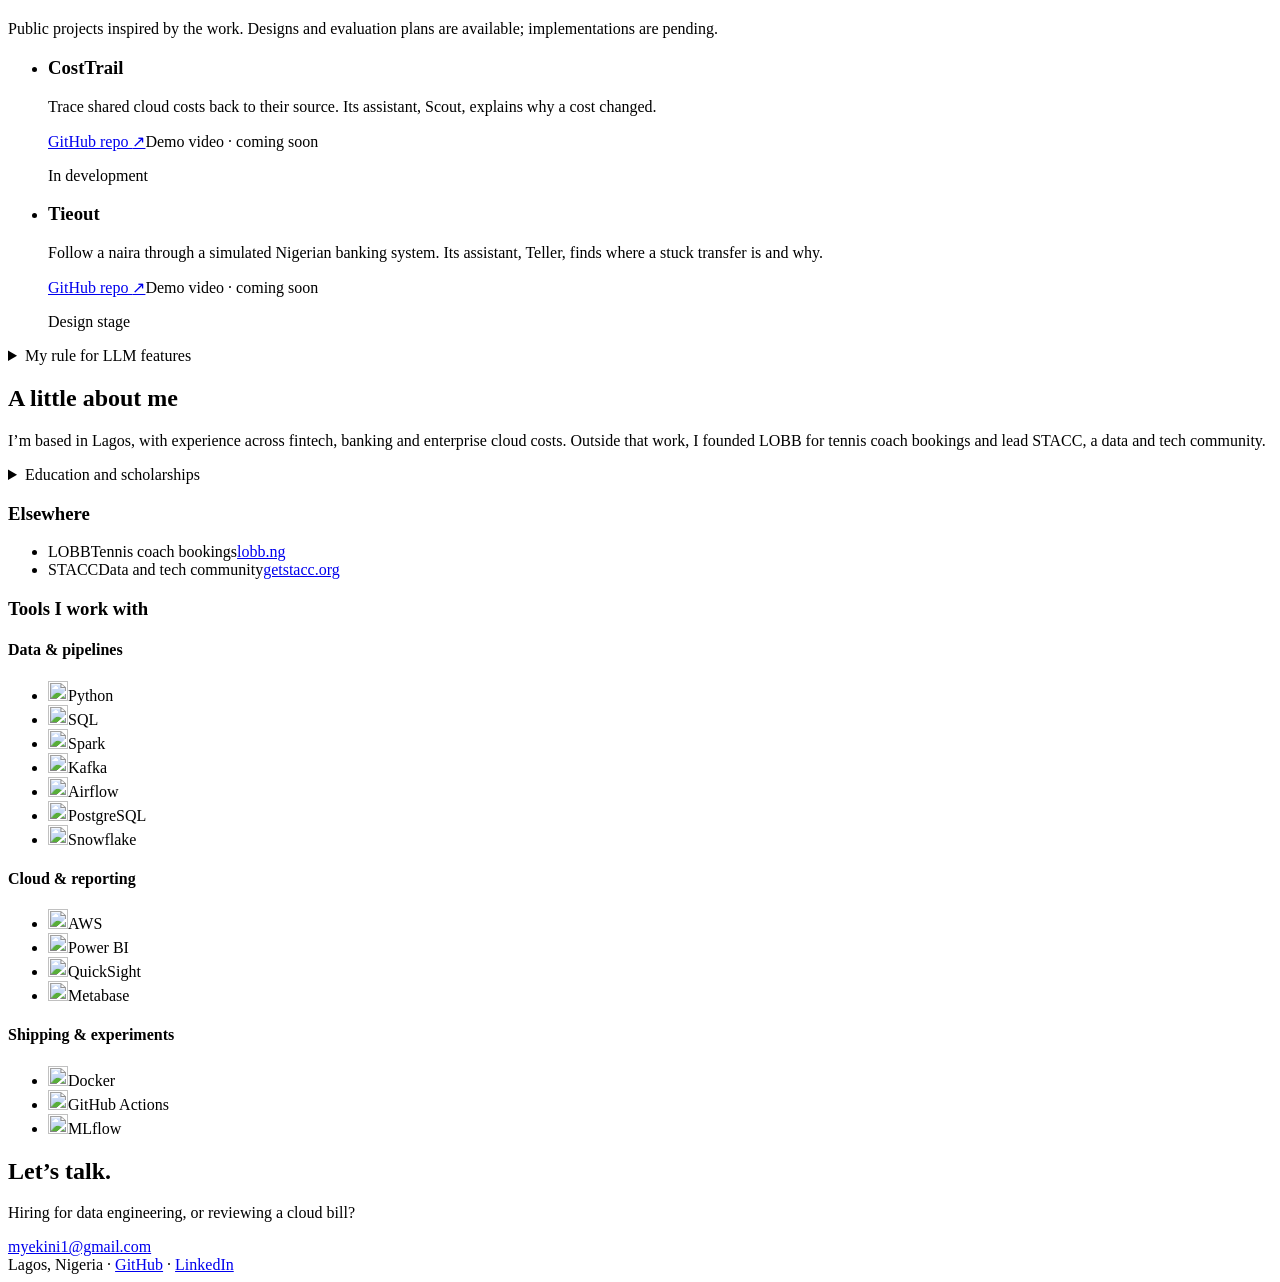
==== commit 555e63ab: "feat(site): GitHub links and demo-coming-soon tags on projects; booking slot The booking button is i" ====
--- a/site/index.html
+++ b/site/index.html
@@ -181,8 +181,8 @@
   <h2>What I’m building</h2>
   <p class="intro">Public projects inspired by the work. Designs and evaluation plans are available; implementations are pending.</p>
   <ul class="build-list">
-    <li><div><h3><a href="https://github.com/myekini/costtrail">CostTrail <span aria-hidden="true">↗</span></a></h3><p>Trace shared cloud costs back to their source. Its assistant, Scout, explains why a cost changed.</p></div><span class="build-status">In development</span></li>
-    <li><div><h3><a href="https://github.com/myekini/tieout">Tieout <span aria-hidden="true">↗</span></a></h3><p>Follow a naira through a simulated Nigerian banking system. Its assistant, Teller, finds where a stuck transfer is and why.</p></div><span class="build-status">Design stage</span></li>
+    <li><div><h3>CostTrail</h3><p>Trace shared cloud costs back to their source. Its assistant, Scout, explains why a cost changed.</p><p class="build-links"><a href="https://github.com/myekini/costtrail">GitHub repo <span aria-hidden="true">↗</span></a><span class="soon">Demo video · coming soon</span></p></div><span class="build-status">In development</span></li>
+    <li><div><h3>Tieout</h3><p>Follow a naira through a simulated Nigerian banking system. Its assistant, Teller, finds where a stuck transfer is and why.</p><p class="build-links"><a href="https://github.com/myekini/tieout">GitHub repo <span aria-hidden="true">↗</span></a><span class="soon">Demo video · coming soon</span></p></div><span class="build-status">Design stage</span></li>
   </ul>
   <details class="principle-note"><summary>My rule for LLM features</summary><p>The pipeline computes the facts. The model explains them. Code checks every number, a human approves data changes, each step is logged, and an evaluation set scores the result.</p></details>
 </section>
@@ -209,6 +209,8 @@
     <a href="mailto:myekini1@gmail.com">myekini1@gmail.com</a>
     <button class="copy" type="button" data-copy="myekini1@gmail.com" hidden>Copy</button>
   </div>
+  <!-- Booking: paste the Calendly event URL into href and remove `hidden` to go live -->
+  <a class="action booking" href="" hidden>Book a 20-minute cloud cost review <span aria-hidden="true">→</span></a>
   <footer class="foot">
     <span>Lagos, Nigeria · <a href="https://github.com/myekini">GitHub</a> · <a href="https://linkedin.com/in/myekini">LinkedIn</a></span>
   </footer>
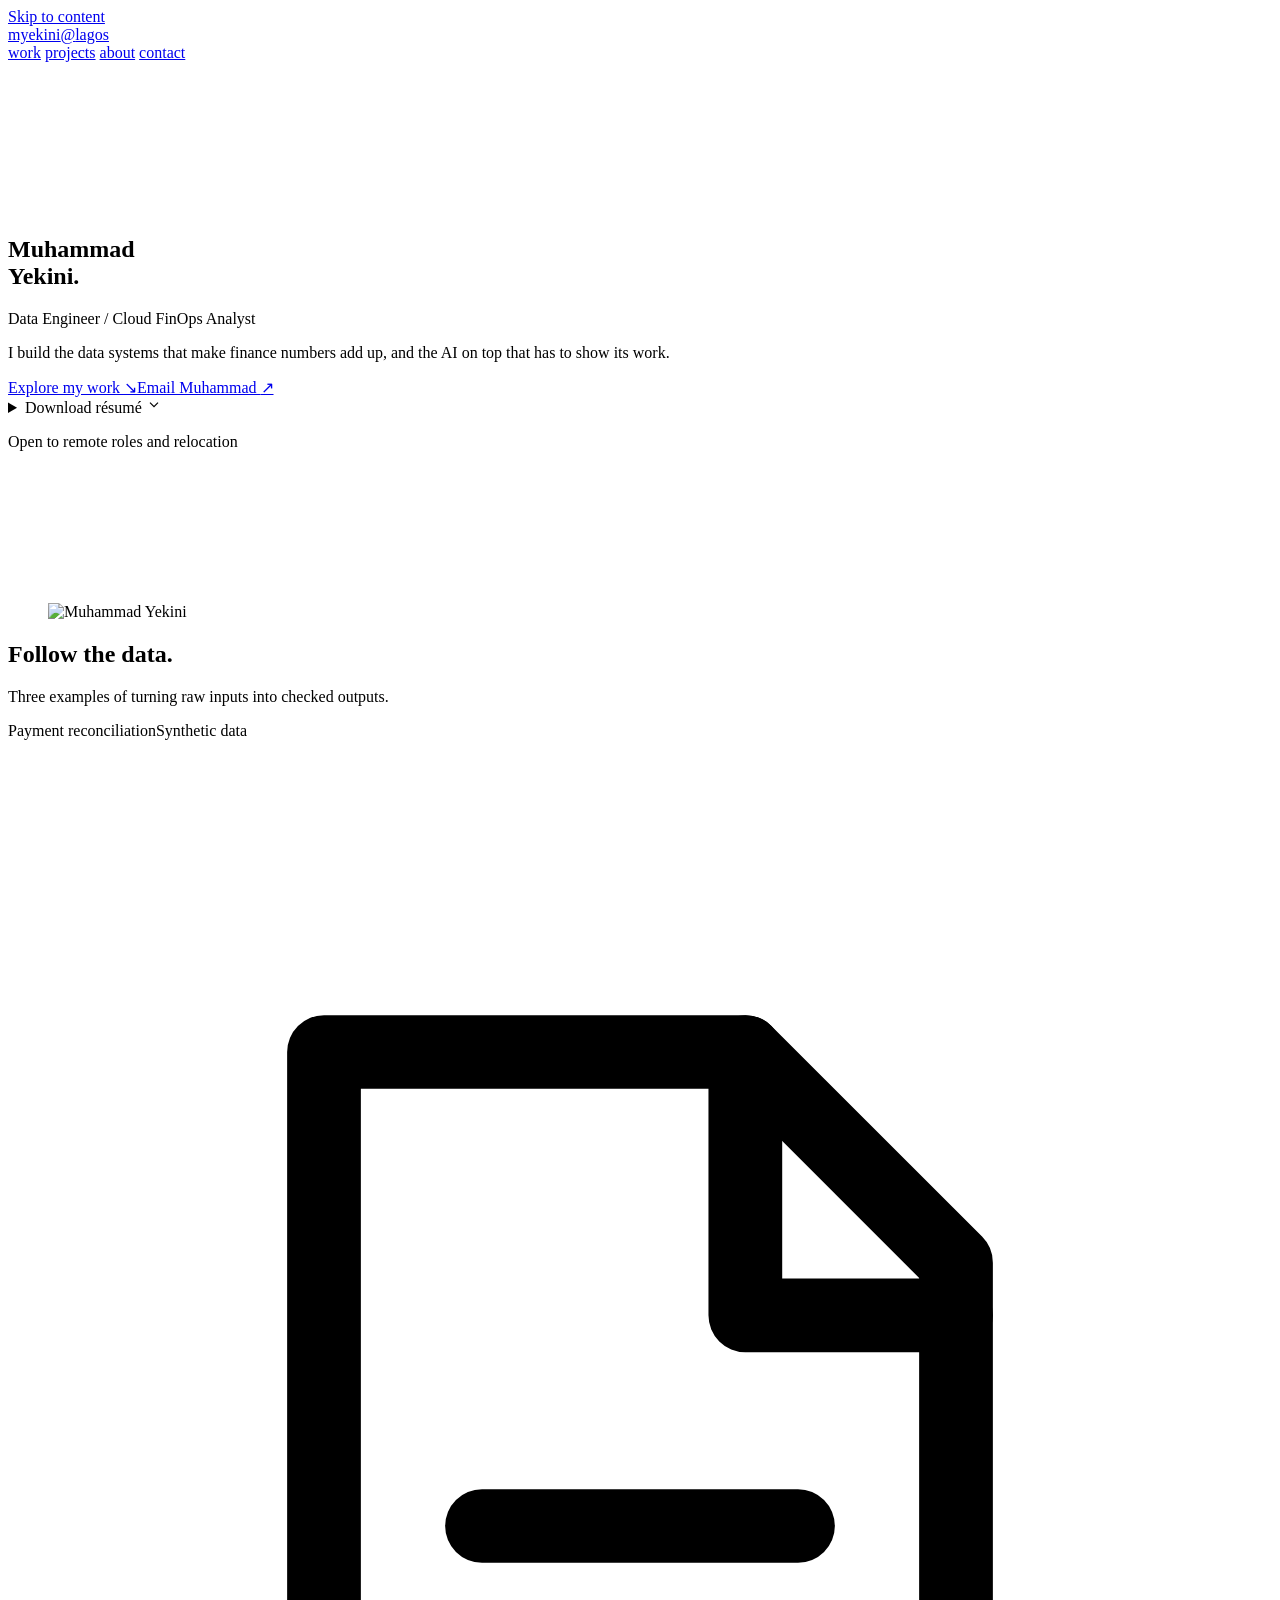
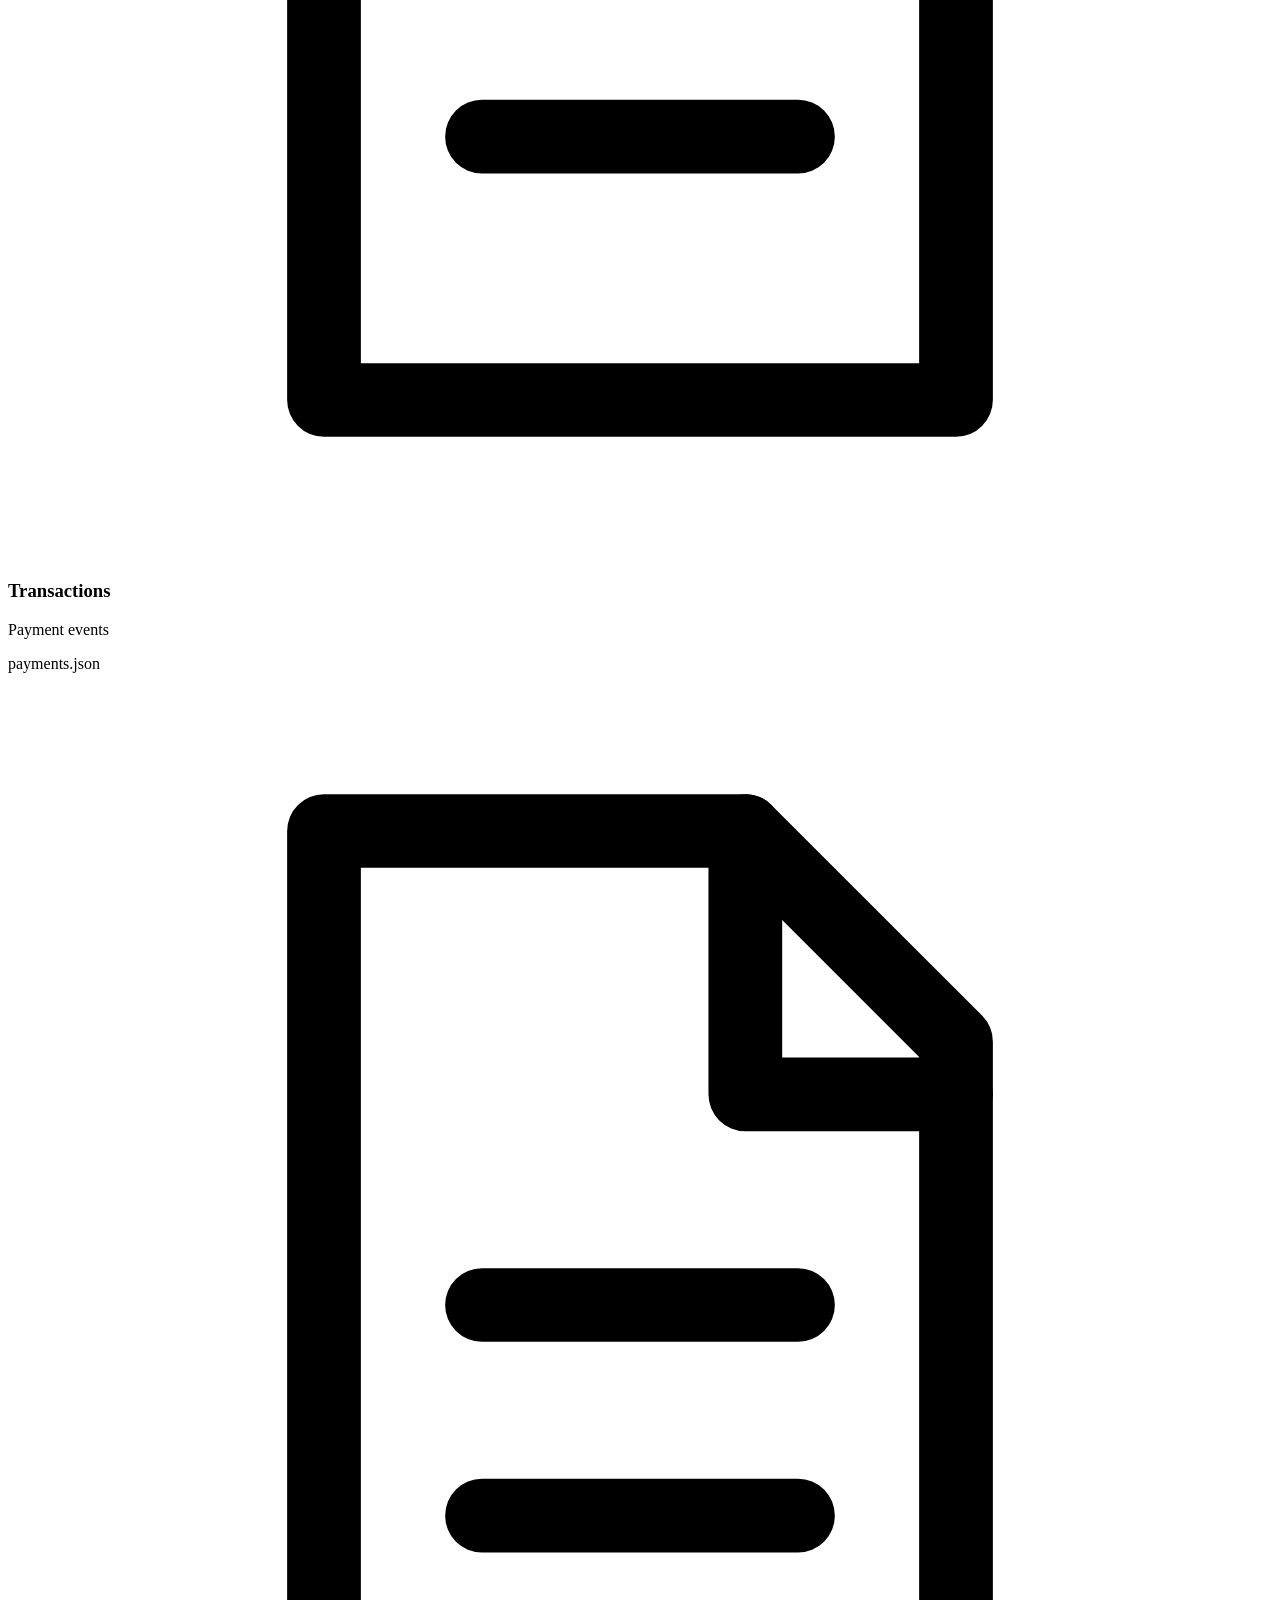
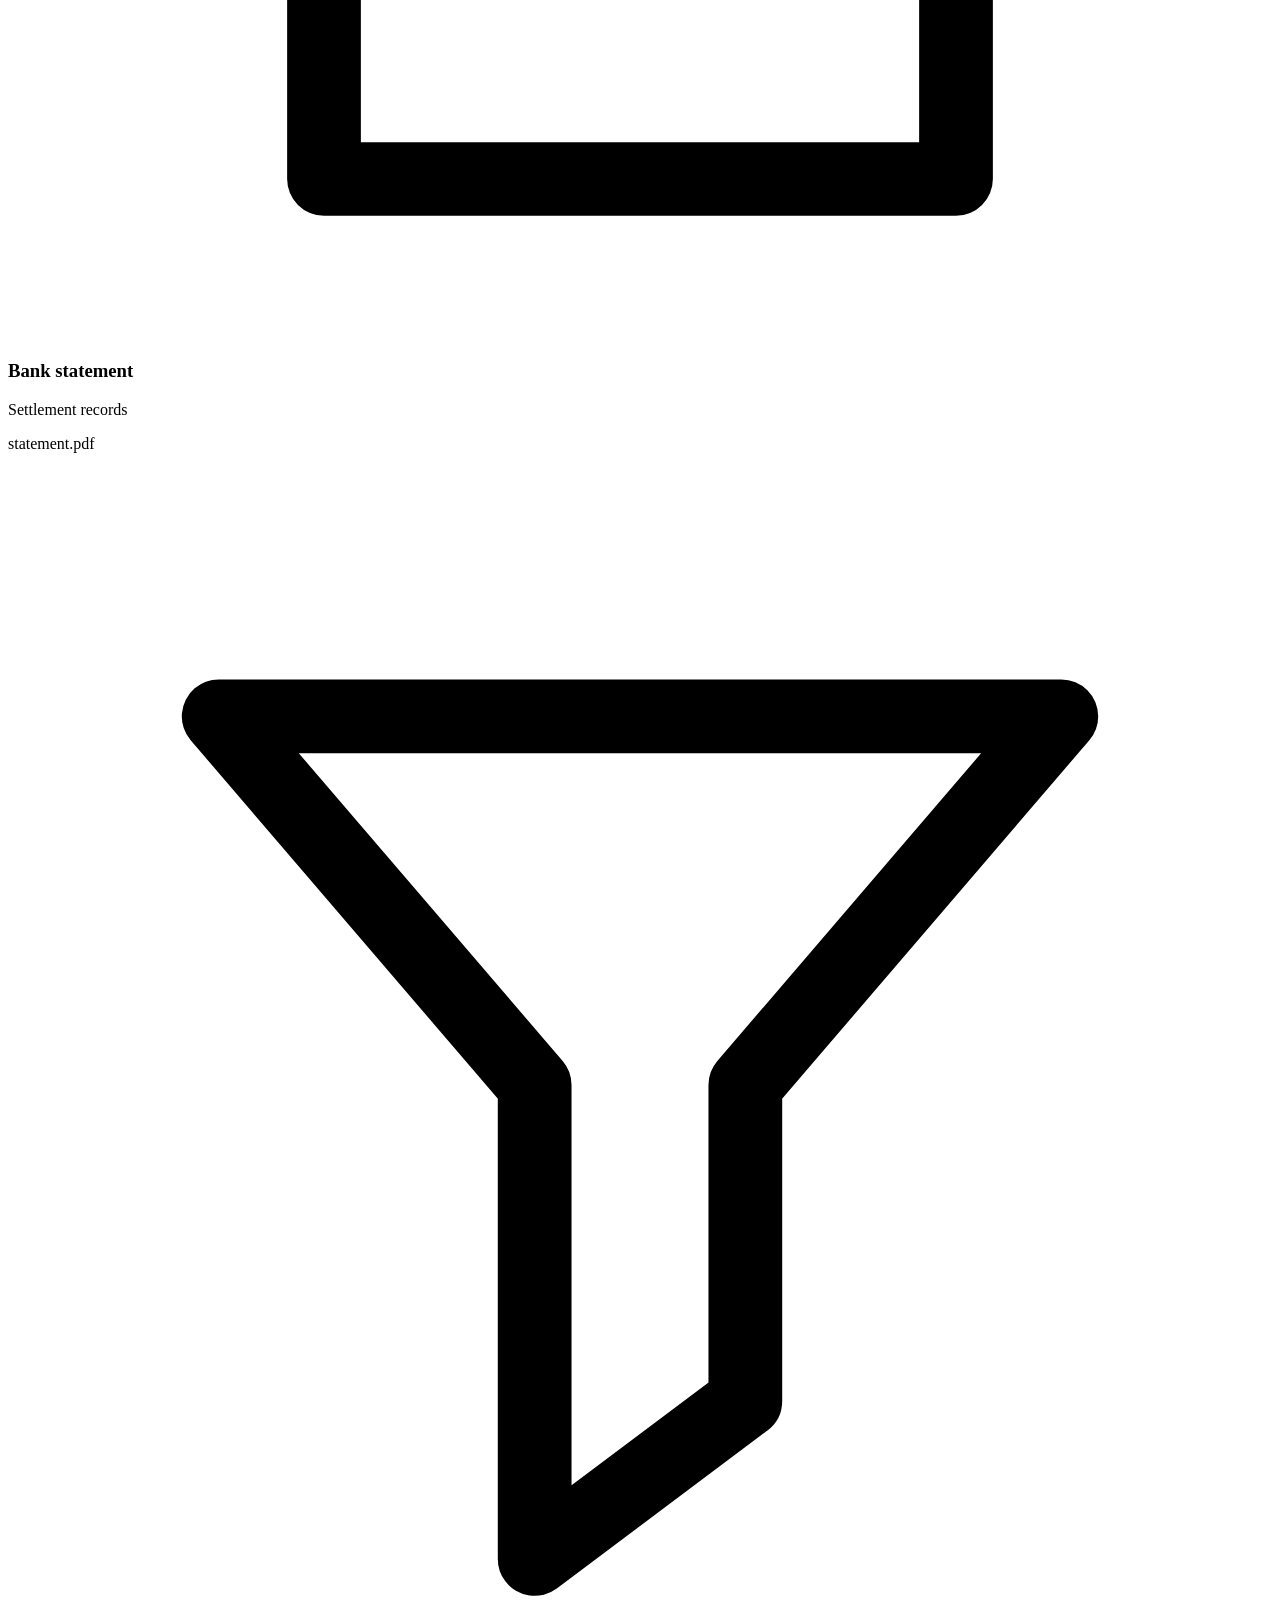
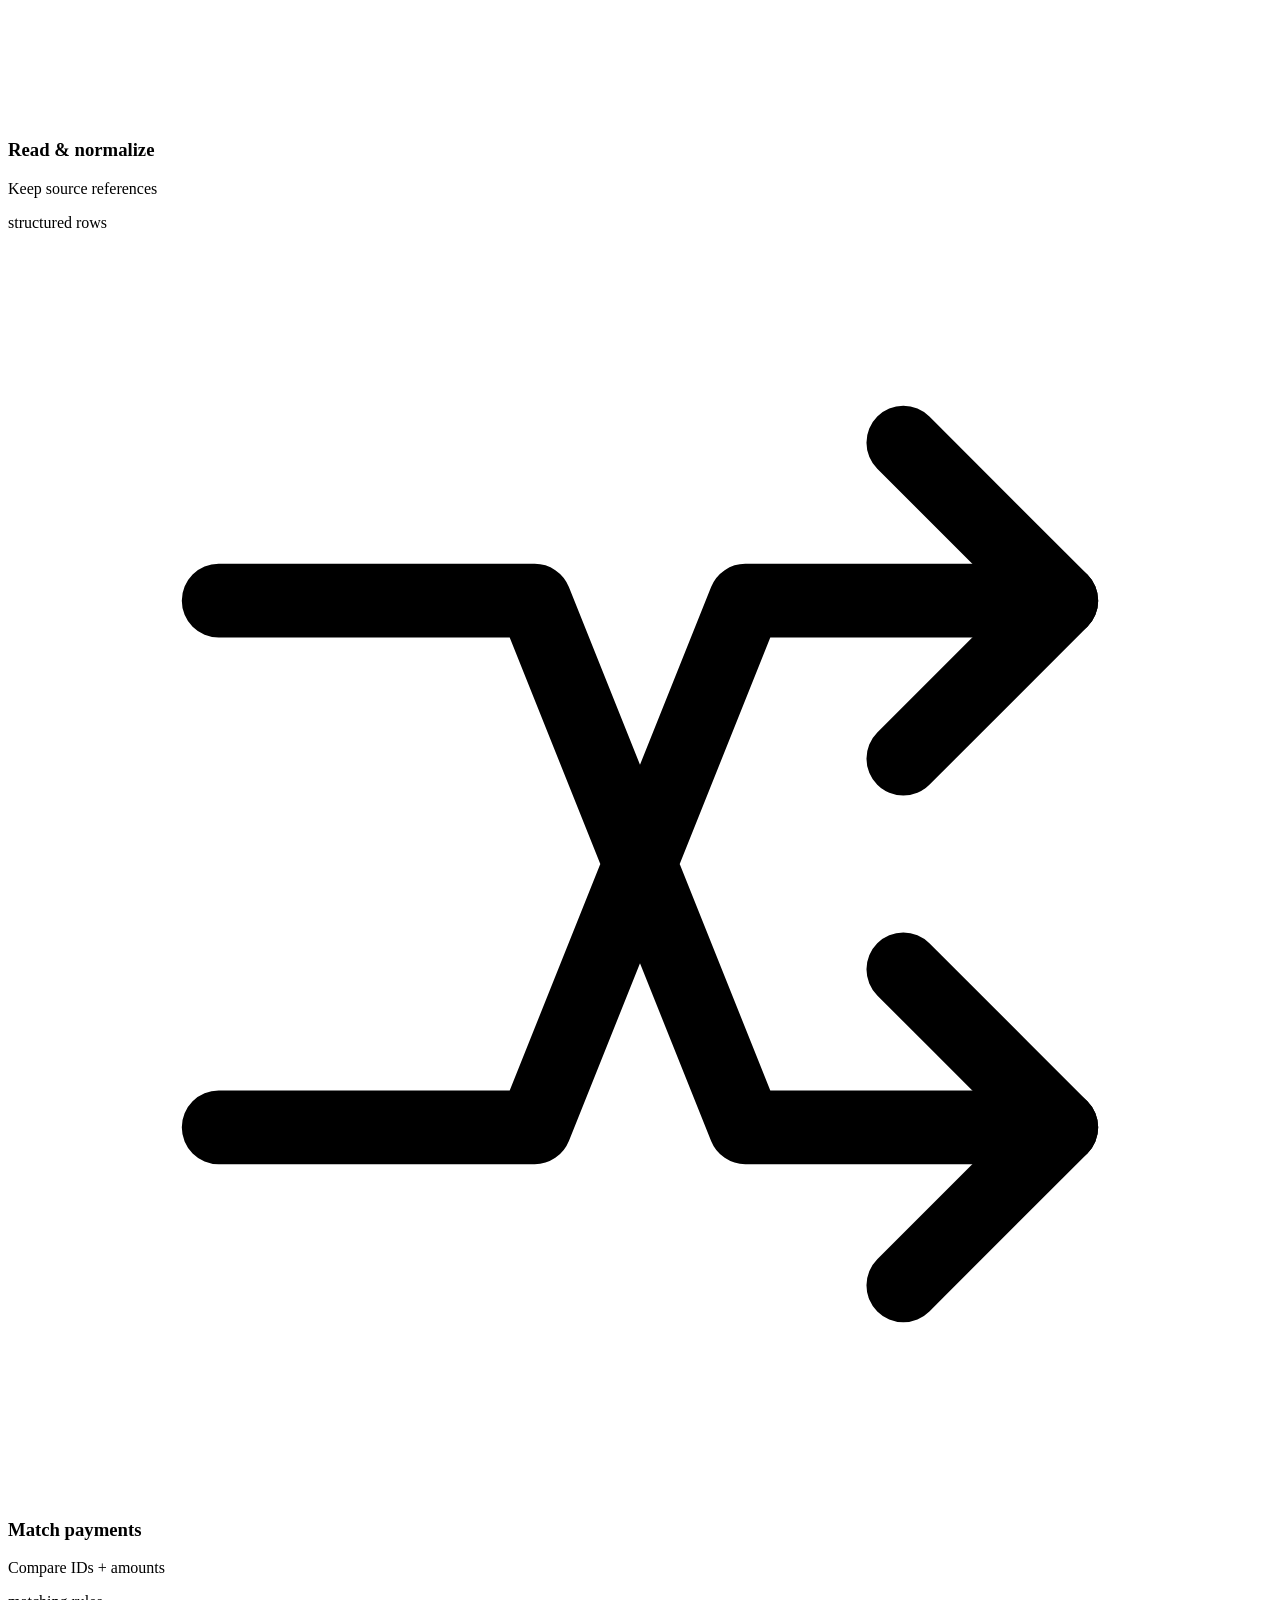
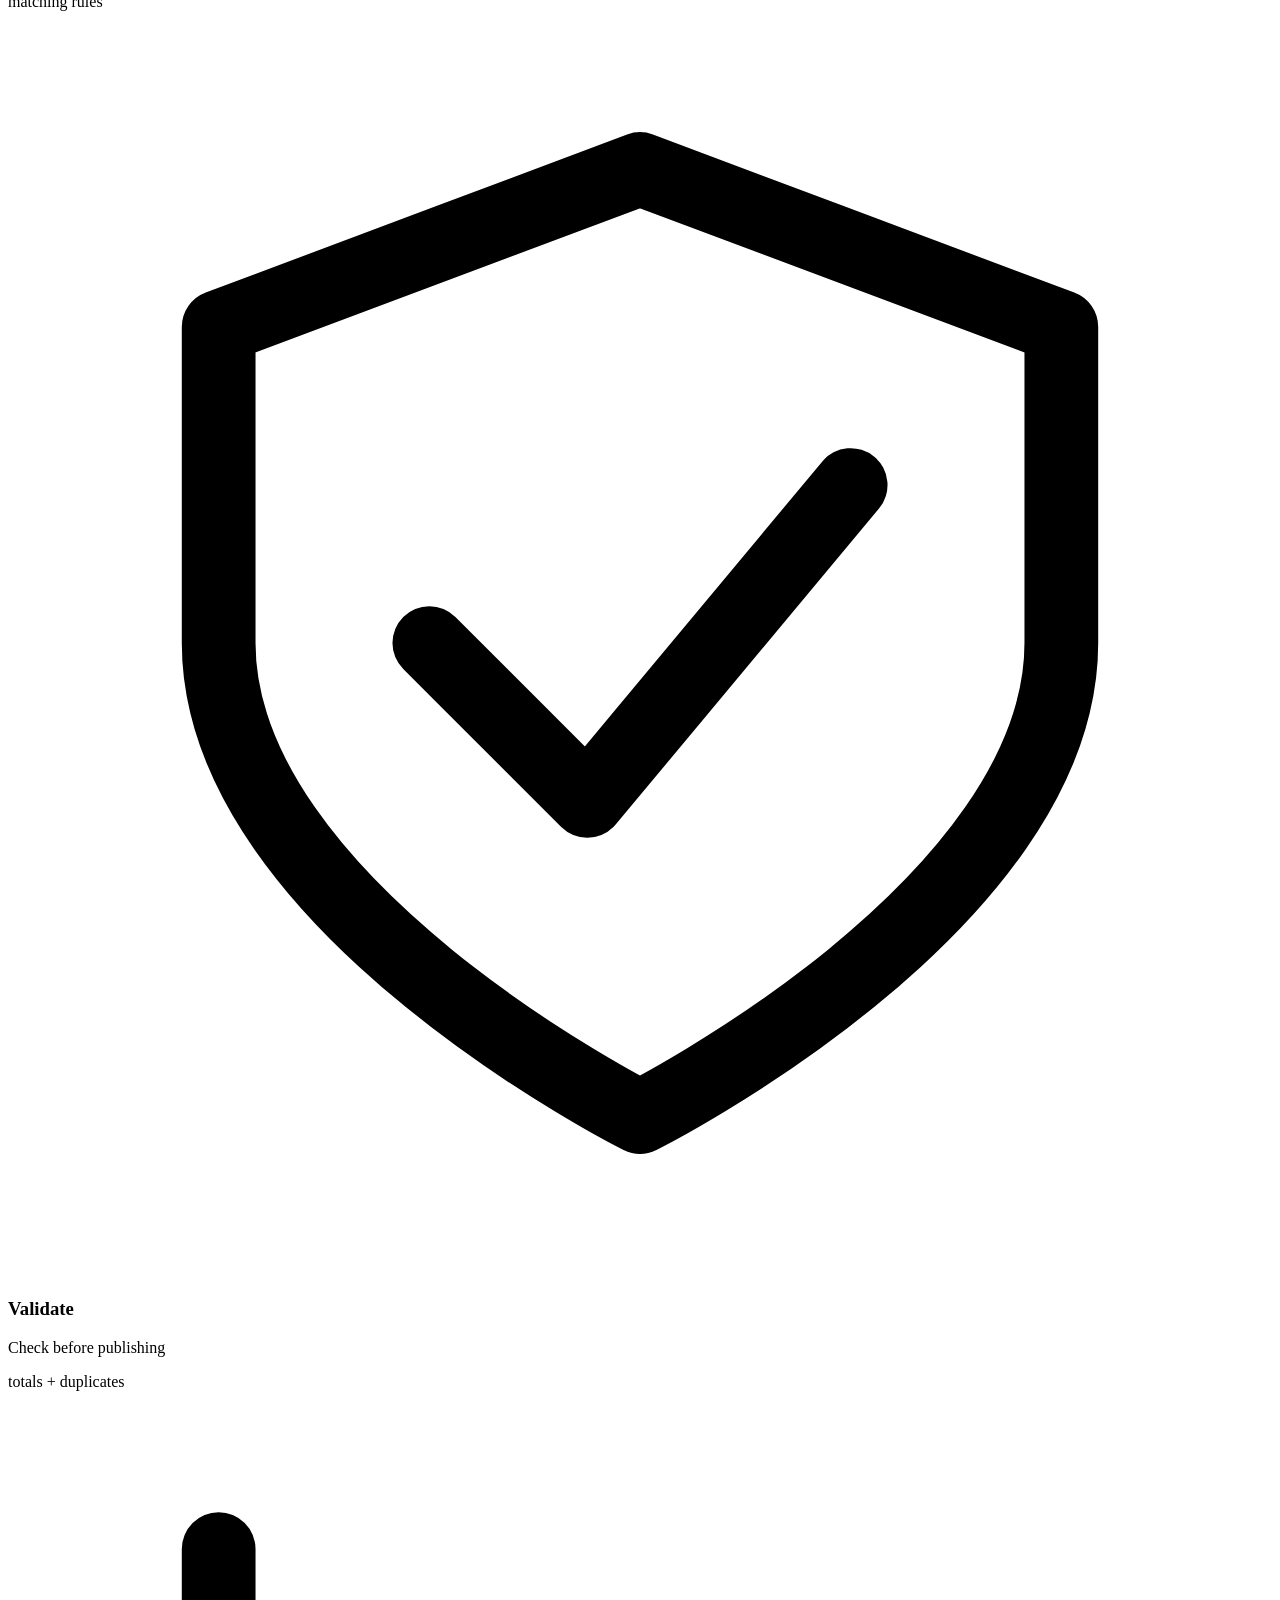
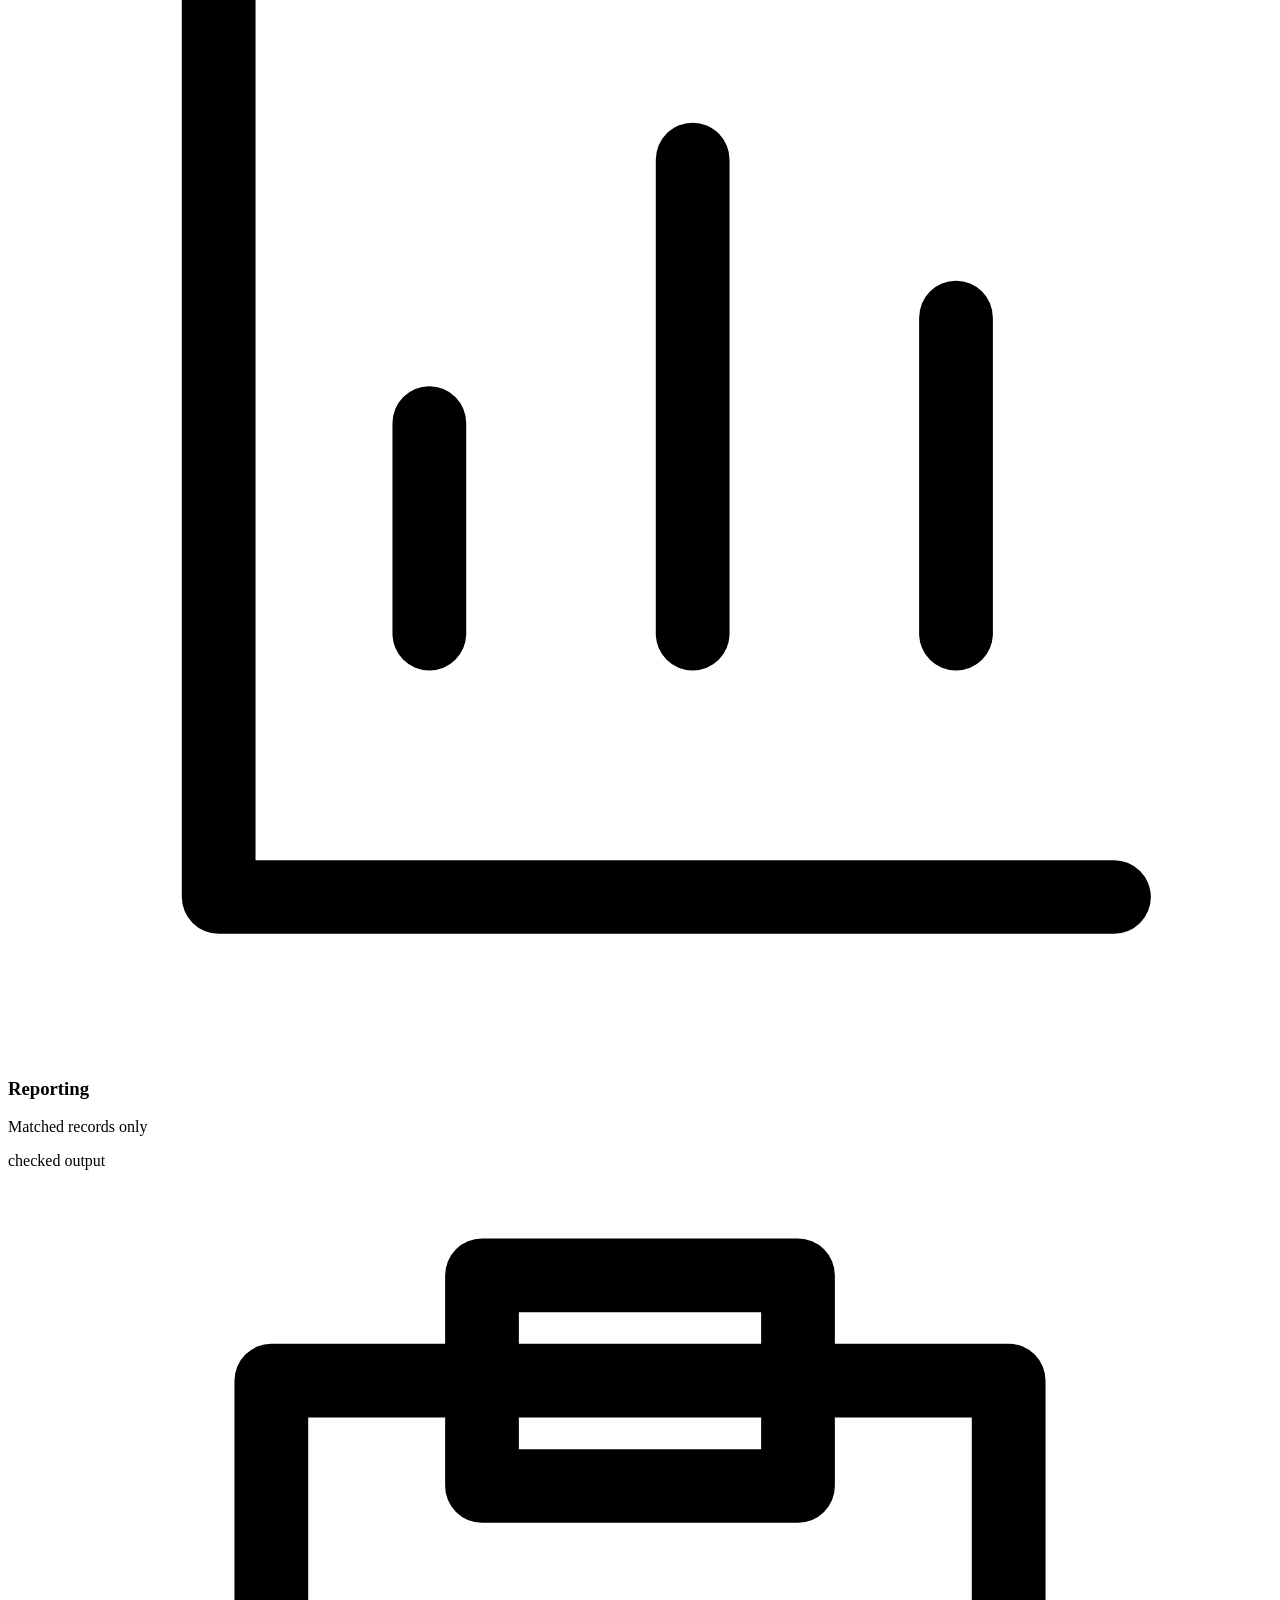
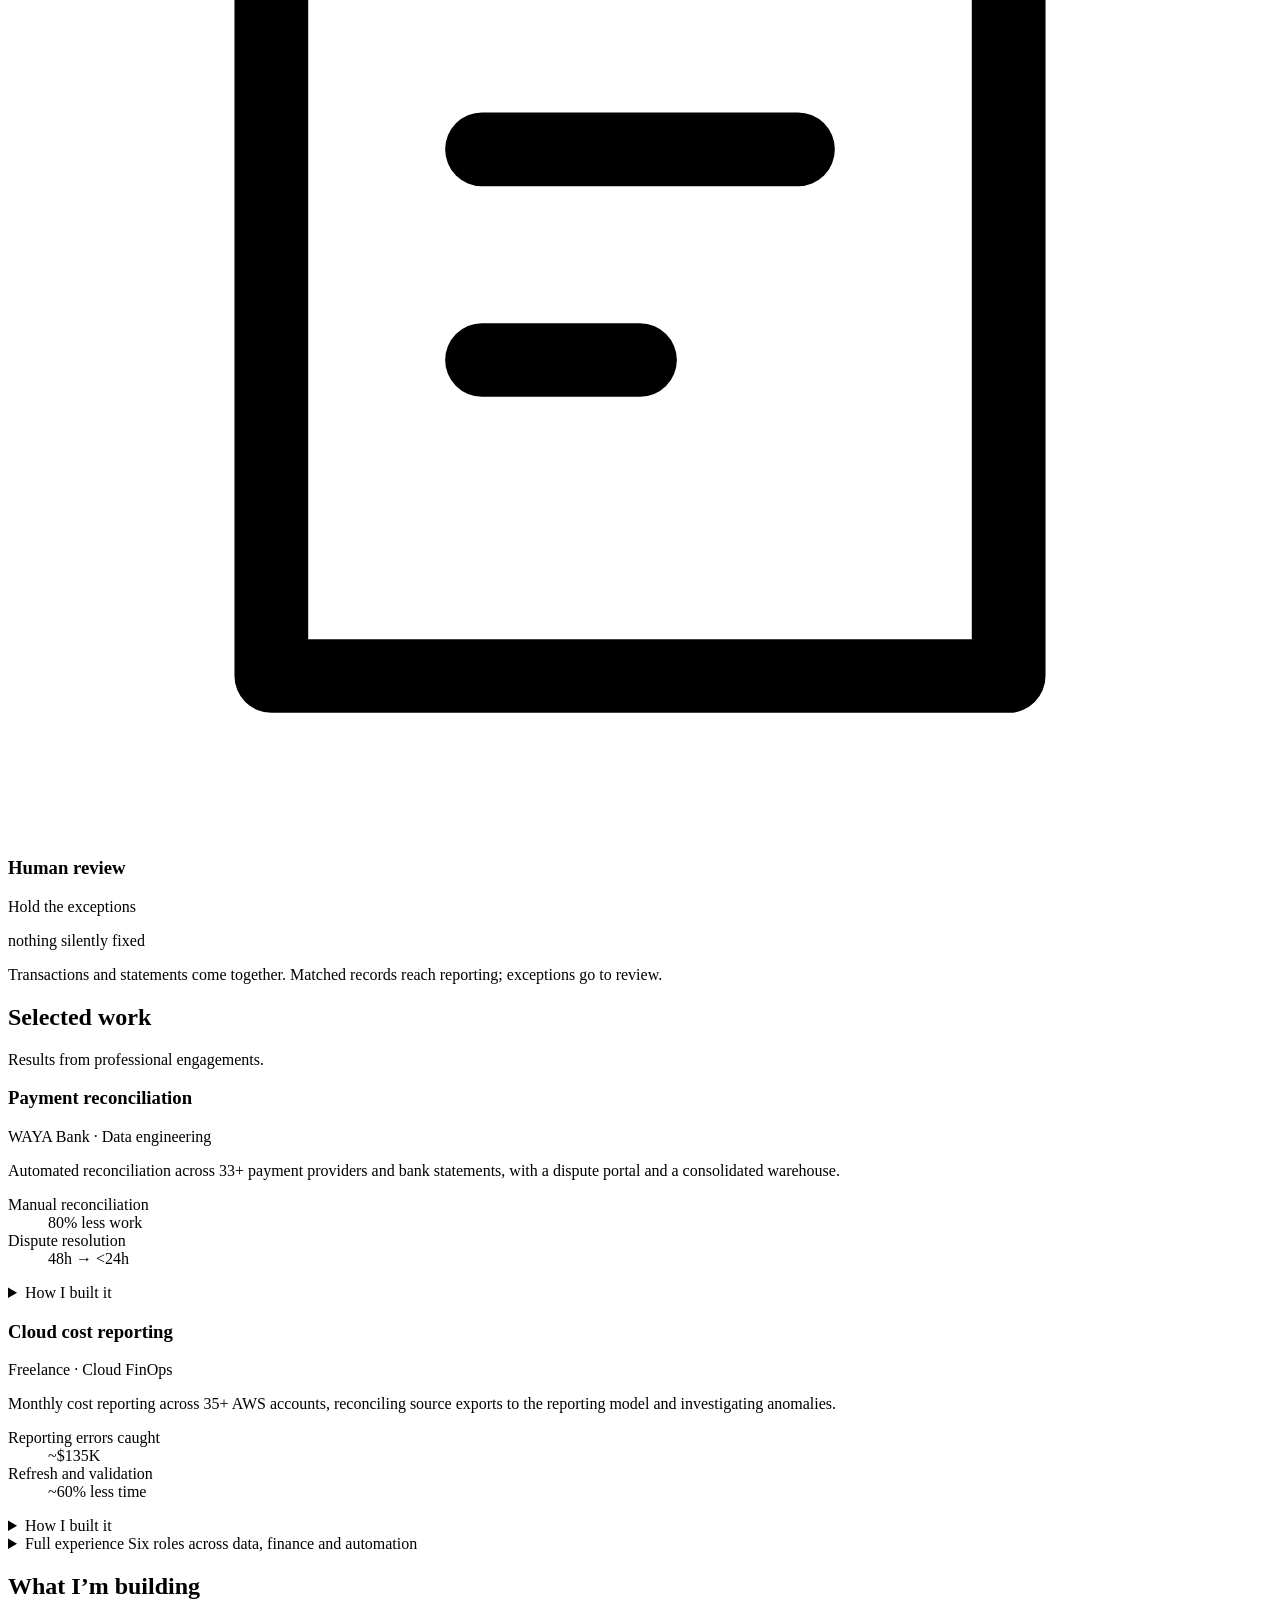
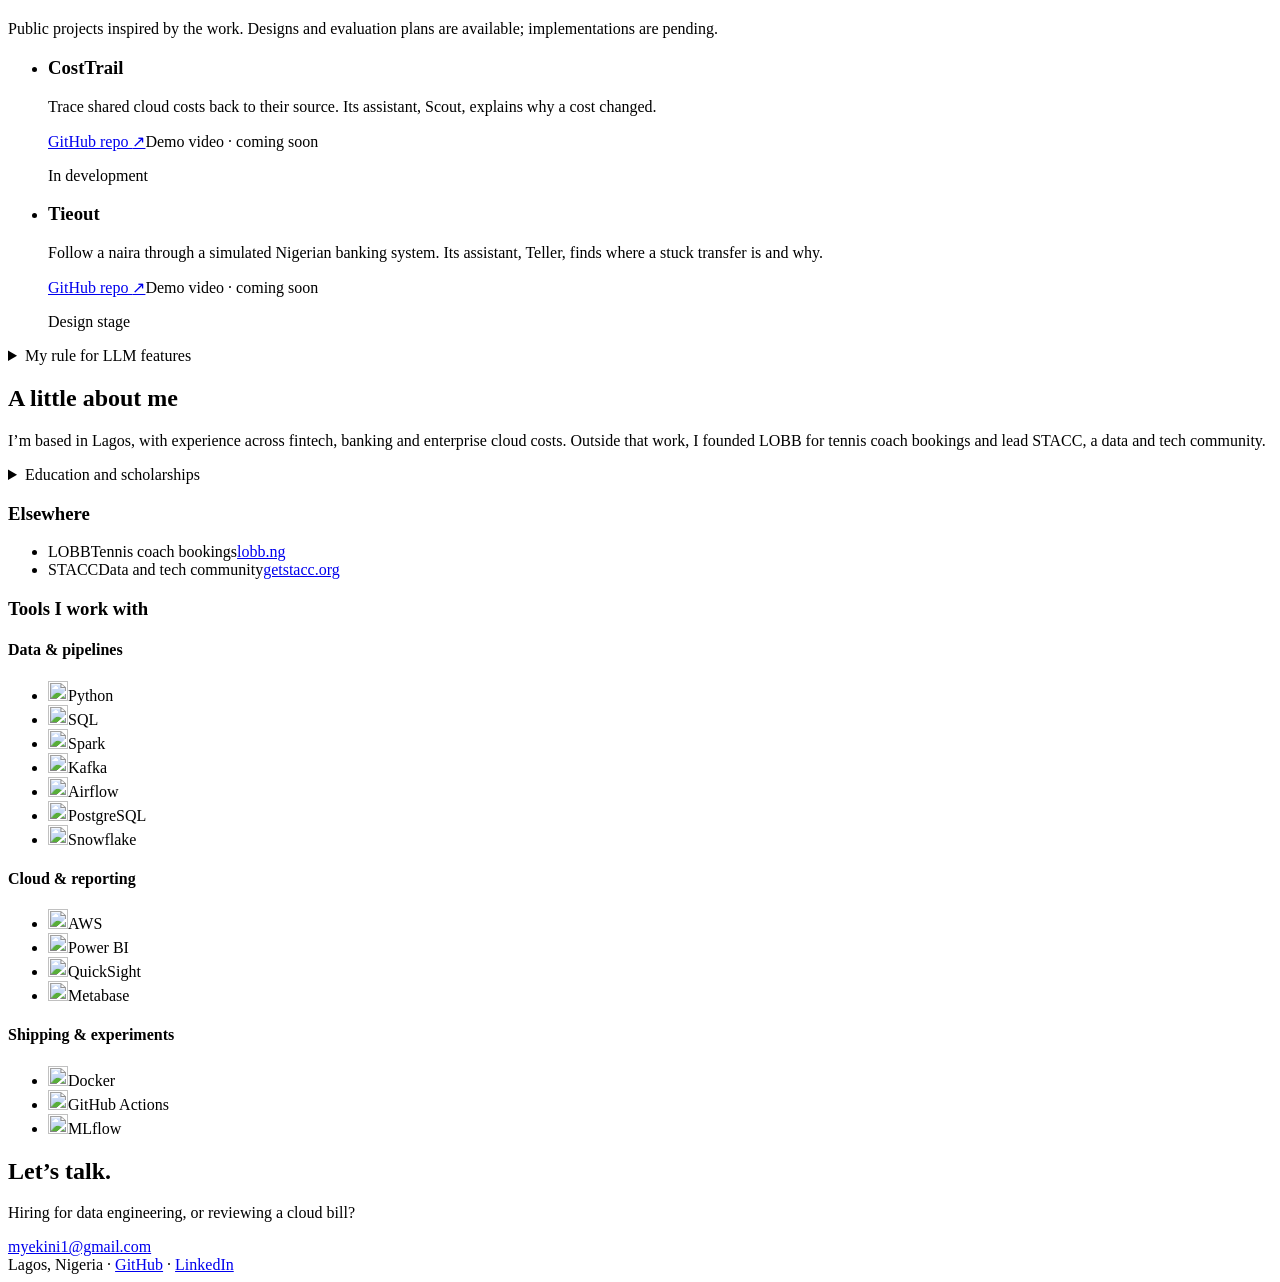
==== commit 8f635778: "content: final positioning line in the hero, meta and profile README Co-Authored-By: Claude Opus 5.5" ====
--- a/site/index.html
+++ b/site/index.html
@@ -4,7 +4,7 @@
 <meta charset="utf-8">
 <meta name="viewport" content="width=device-width, initial-scale=1">
 <title>Muhammad Yekini · Data Engineer &amp; Cloud FinOps Analyst</title>
-<meta name="description" content="Muhammad Yekini, Data Engineer and Cloud FinOps Analyst. Reliable data pipelines, settlement reconciliation and traceable cloud costs.">
+<meta name="description" content="Muhammad Yekini, Data Engineer and Cloud FinOps Analyst. Payment and cloud-cost data that adds up, with AI features tested like code.">
 <meta name="author" content="Muhammad Yekini">
 <meta name="theme-color" content="#0d0e0f">
 <!-- SITE_URL: change https://muhammadyekini.com here and in robots.txt and sitemap.xml if you buy a different domain -->
@@ -12,7 +12,7 @@
 <meta property="og:type" content="profile">
 <meta property="og:url" content="https://muhammadyekini.com/">
 <meta property="og:title" content="Muhammad Yekini · Data Engineer &amp; Cloud FinOps Analyst">
-<meta property="og:description" content="Reconciliation and cost-allocation pipelines for finance-heavy products.">
+<meta property="og:description" content="Payment and cloud-cost data that adds up, with AI features tested like code.">
 <meta property="og:image" content="https://muhammadyekini.com/og.png">
 <meta property="og:image:width" content="1200">
 <meta property="og:image:height" content="630">
@@ -57,7 +57,7 @@
   <div class="hero-text">
     <h1>Muhammad <br>Yekini<span class="accent">.</span></h1>
     <p class="role">Data Engineer <span aria-hidden="true">/</span> Cloud FinOps Analyst</p>
-    <p class="lede">I build reliable data pipelines and make cloud costs traceable.</p>
+    <p class="lede">I build the data systems that make finance numbers add up, and the AI on top that has to show its work.</p>
     <div class="hero-actions"><a class="action primary" href="#work">Explore my work <span aria-hidden="true">↘</span></a><a class="action" href="mailto:myekini1@gmail.com">Email Muhammad <span aria-hidden="true">↗</span></a></div>
     <details class="resume-picker">
       <summary>Download résumé <svg viewBox="0 0 20 20" width="16" height="16" fill="none" stroke="currentColor" stroke-width="1.5" aria-hidden="true"><path d="m5 7 5 5 5-5"/></svg></summary>
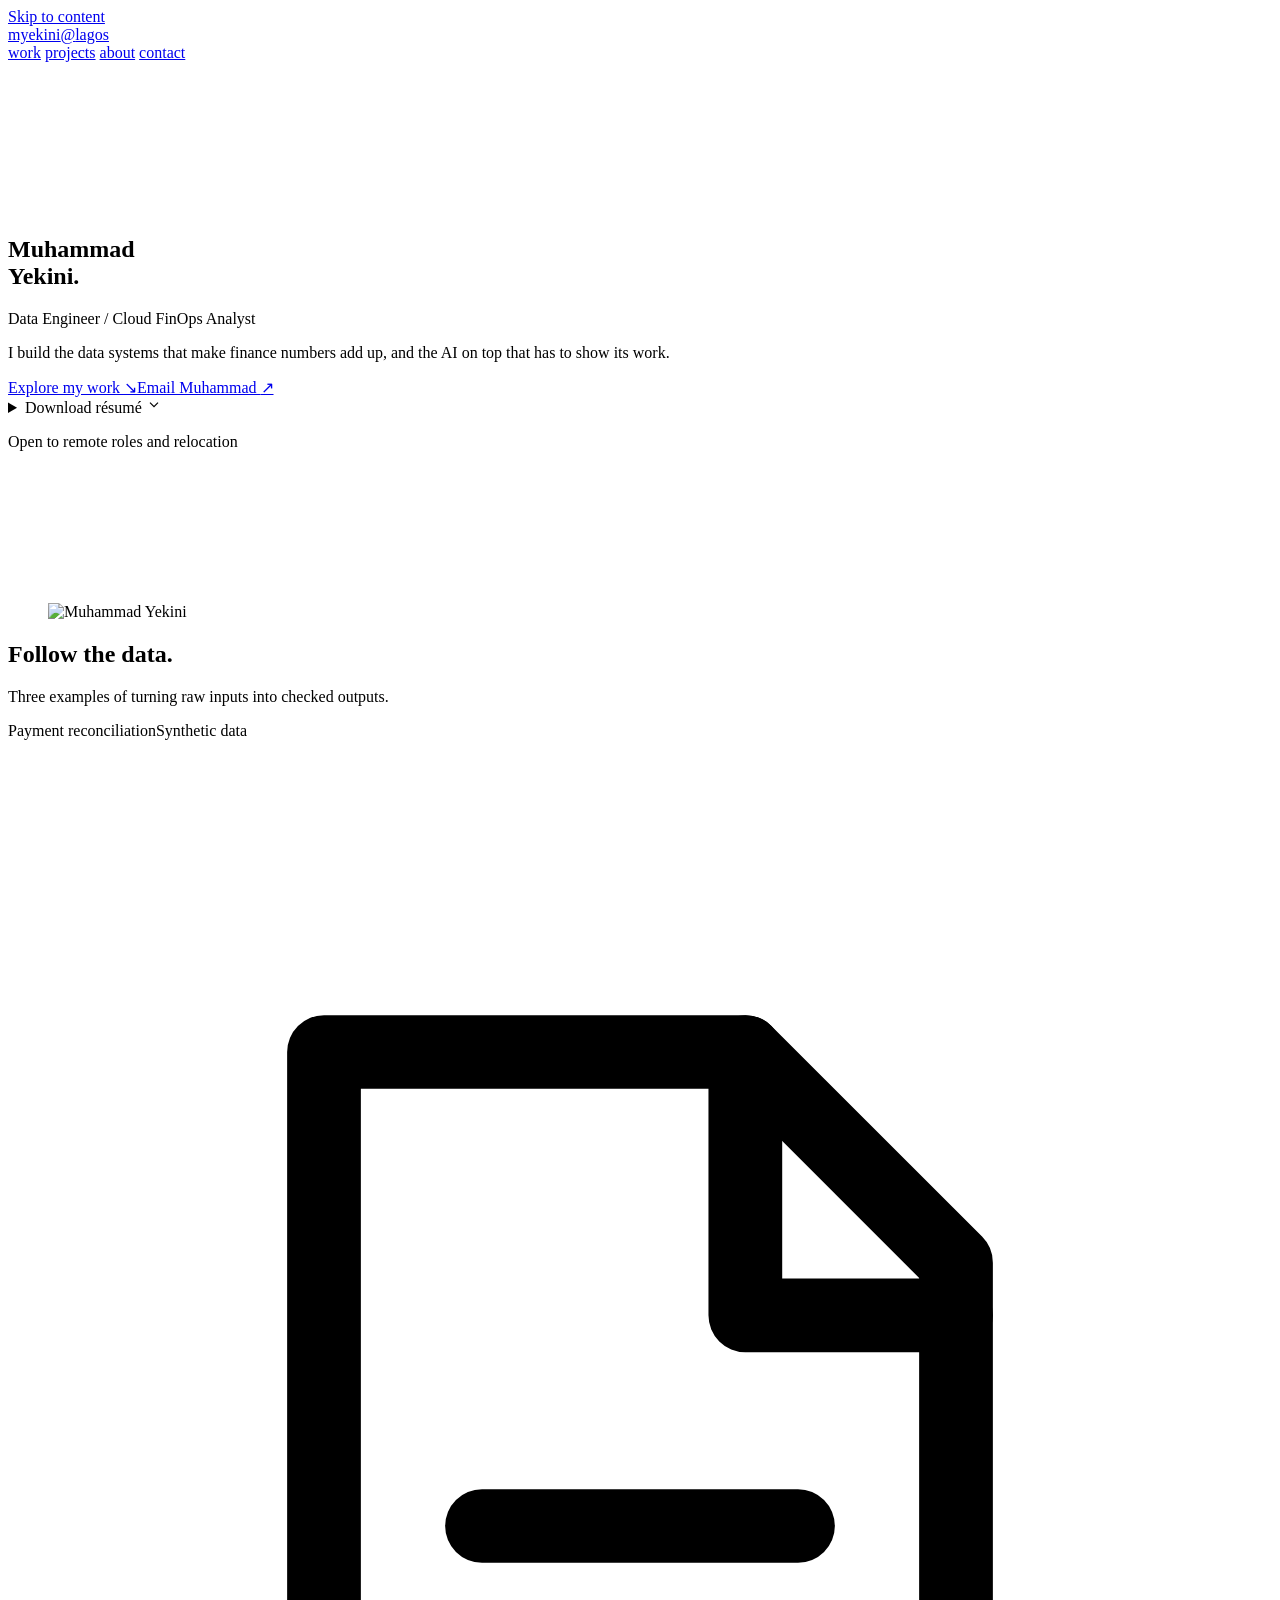
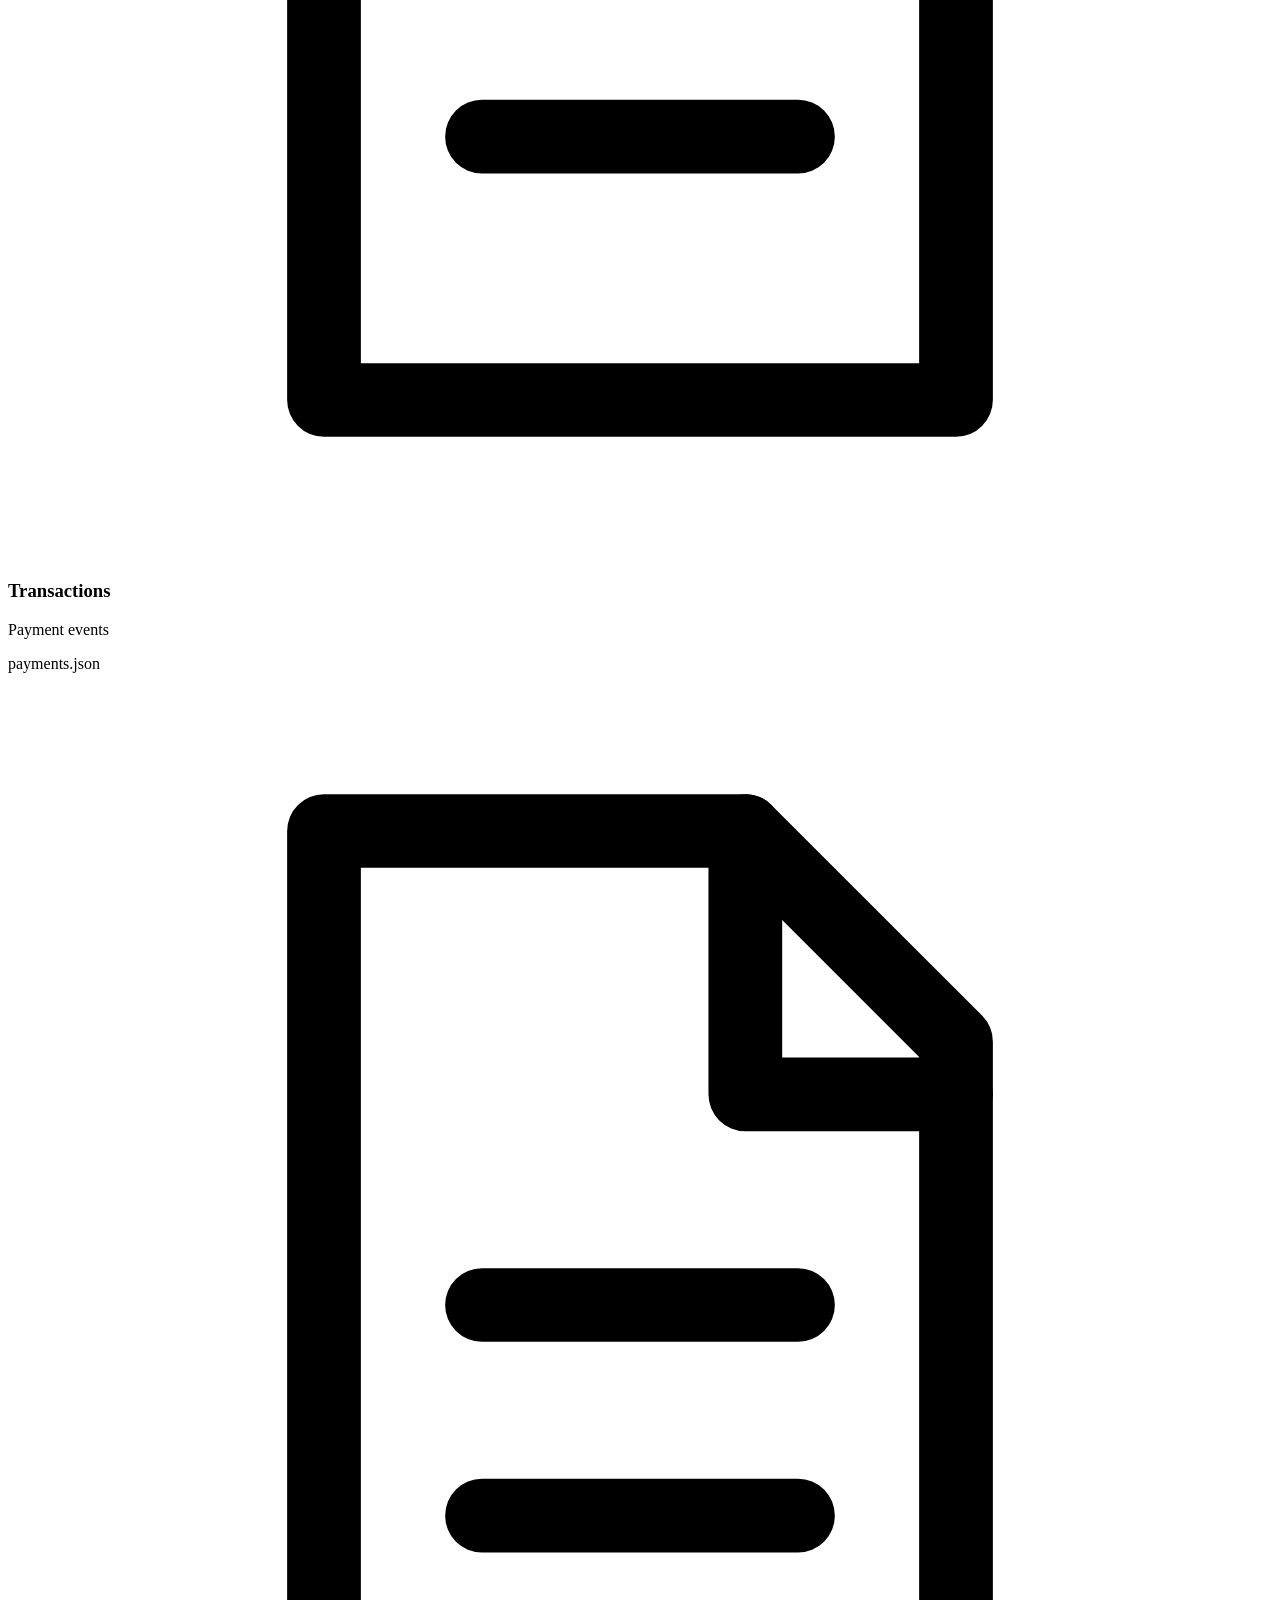
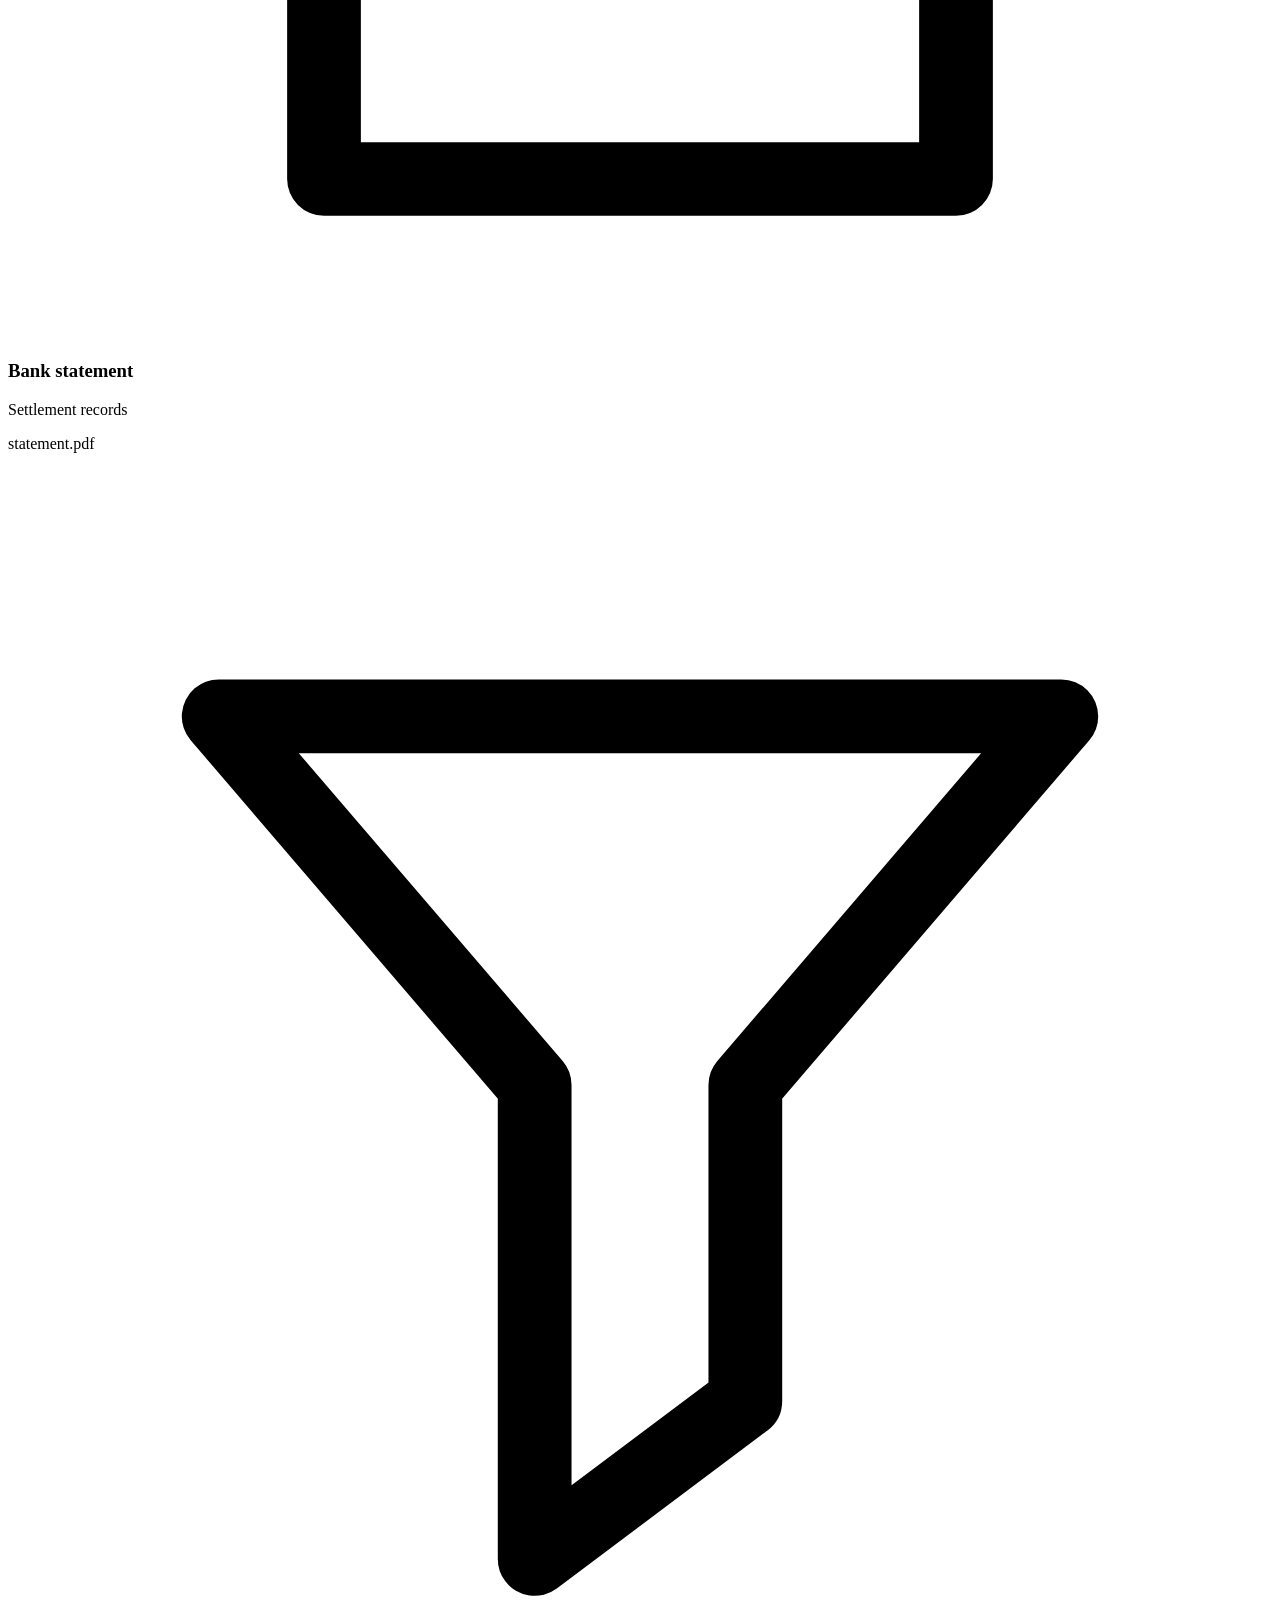
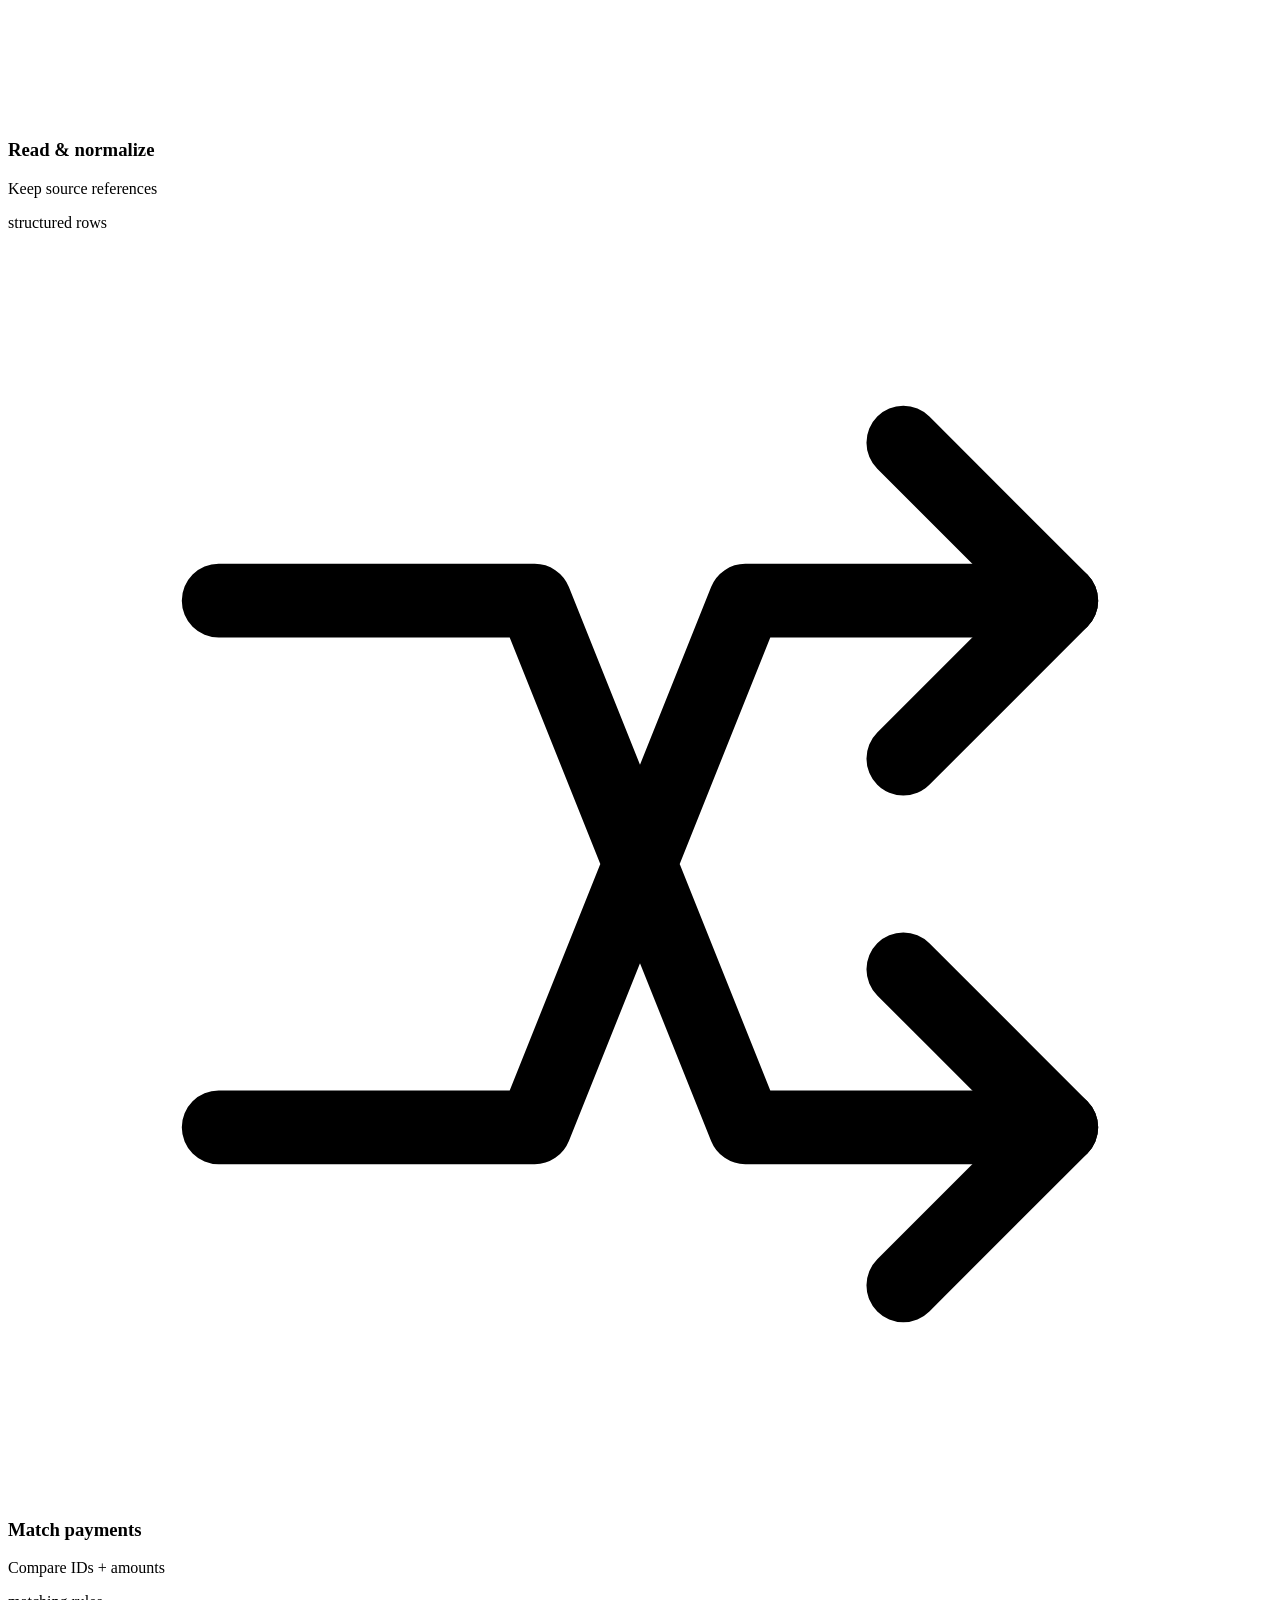
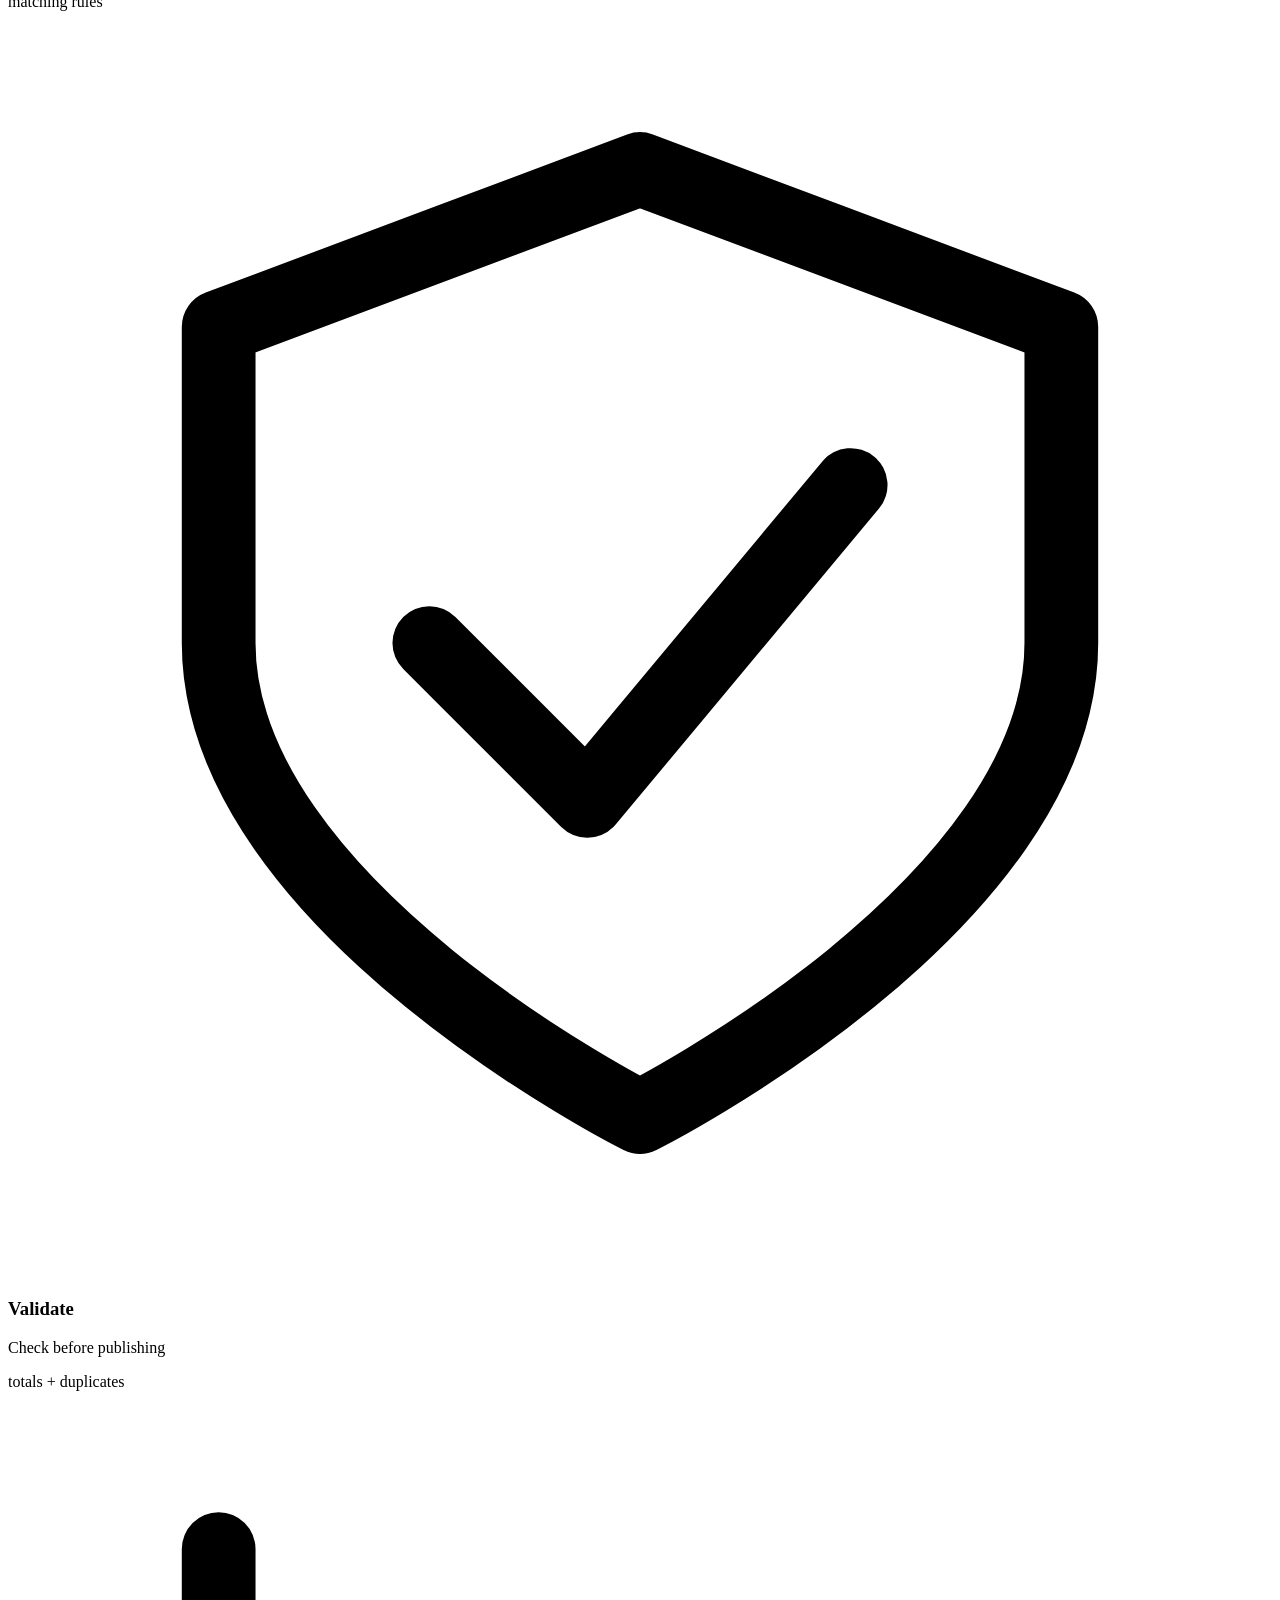
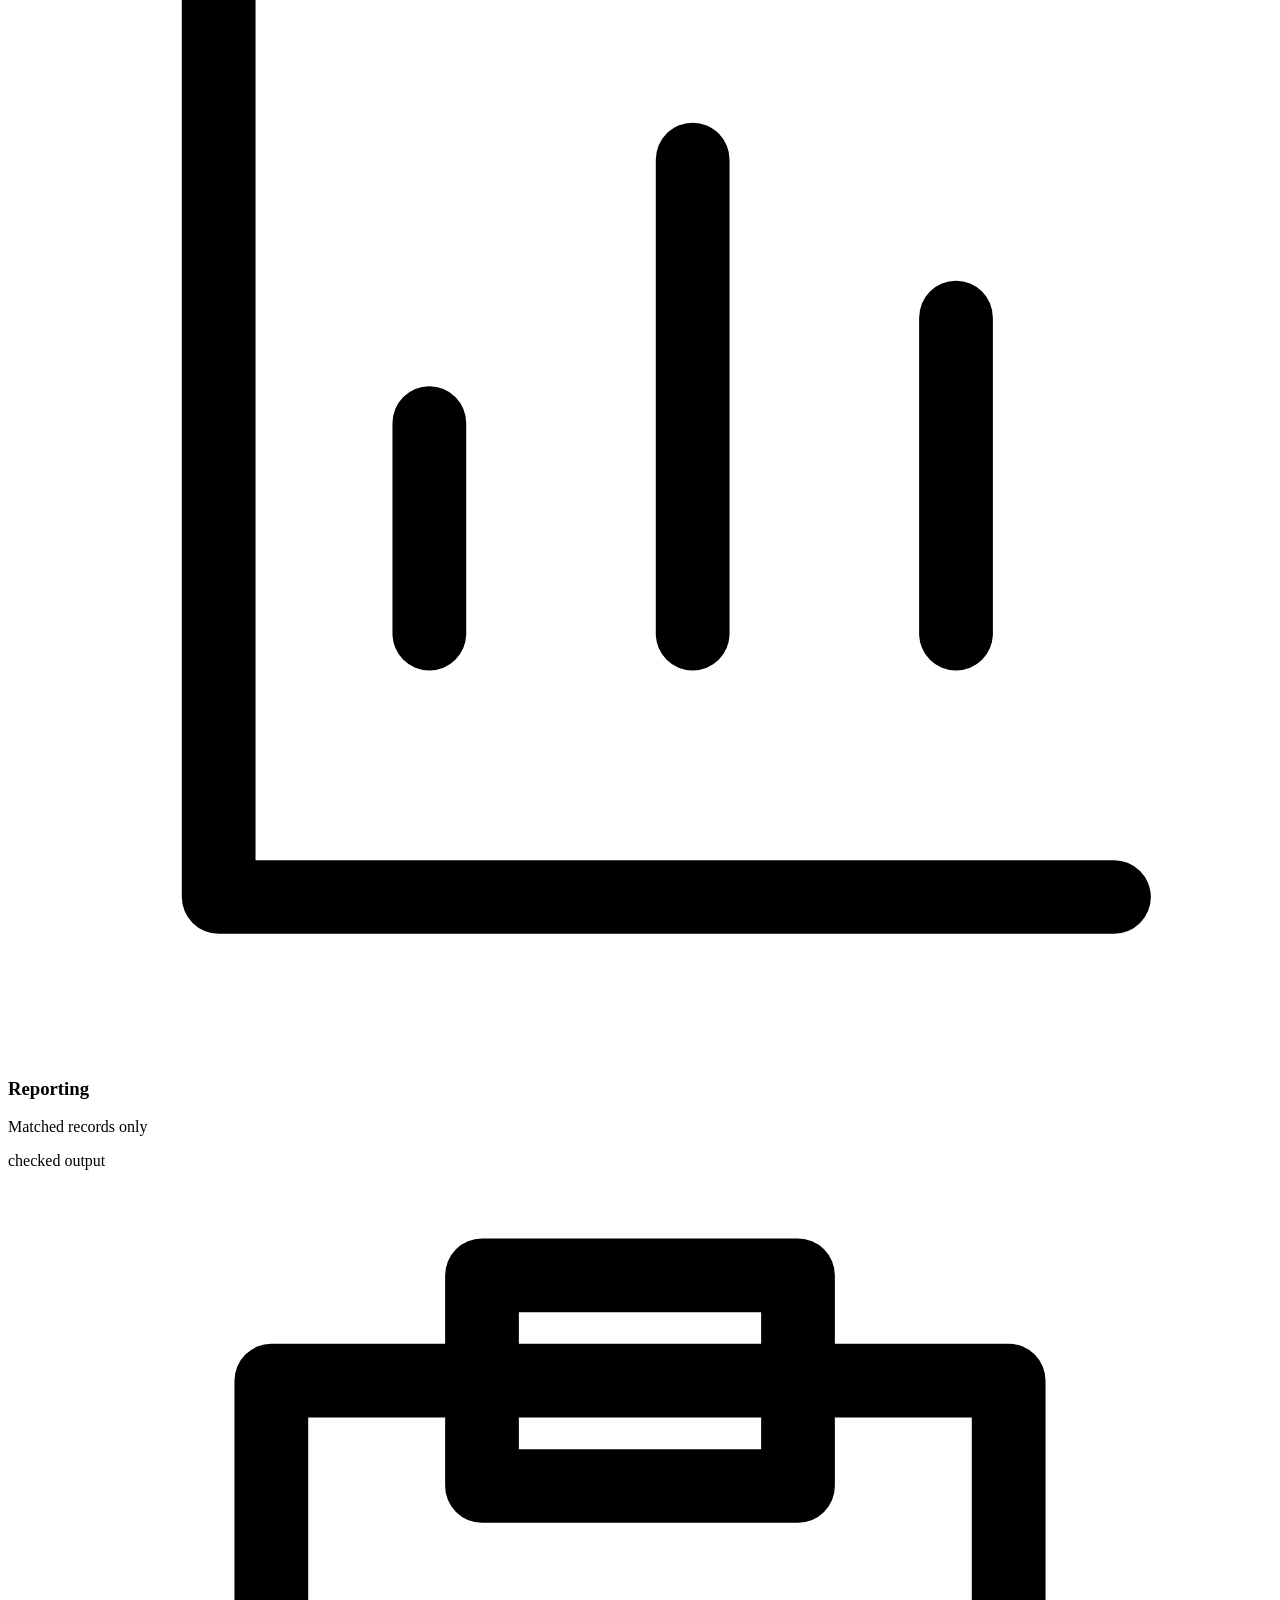
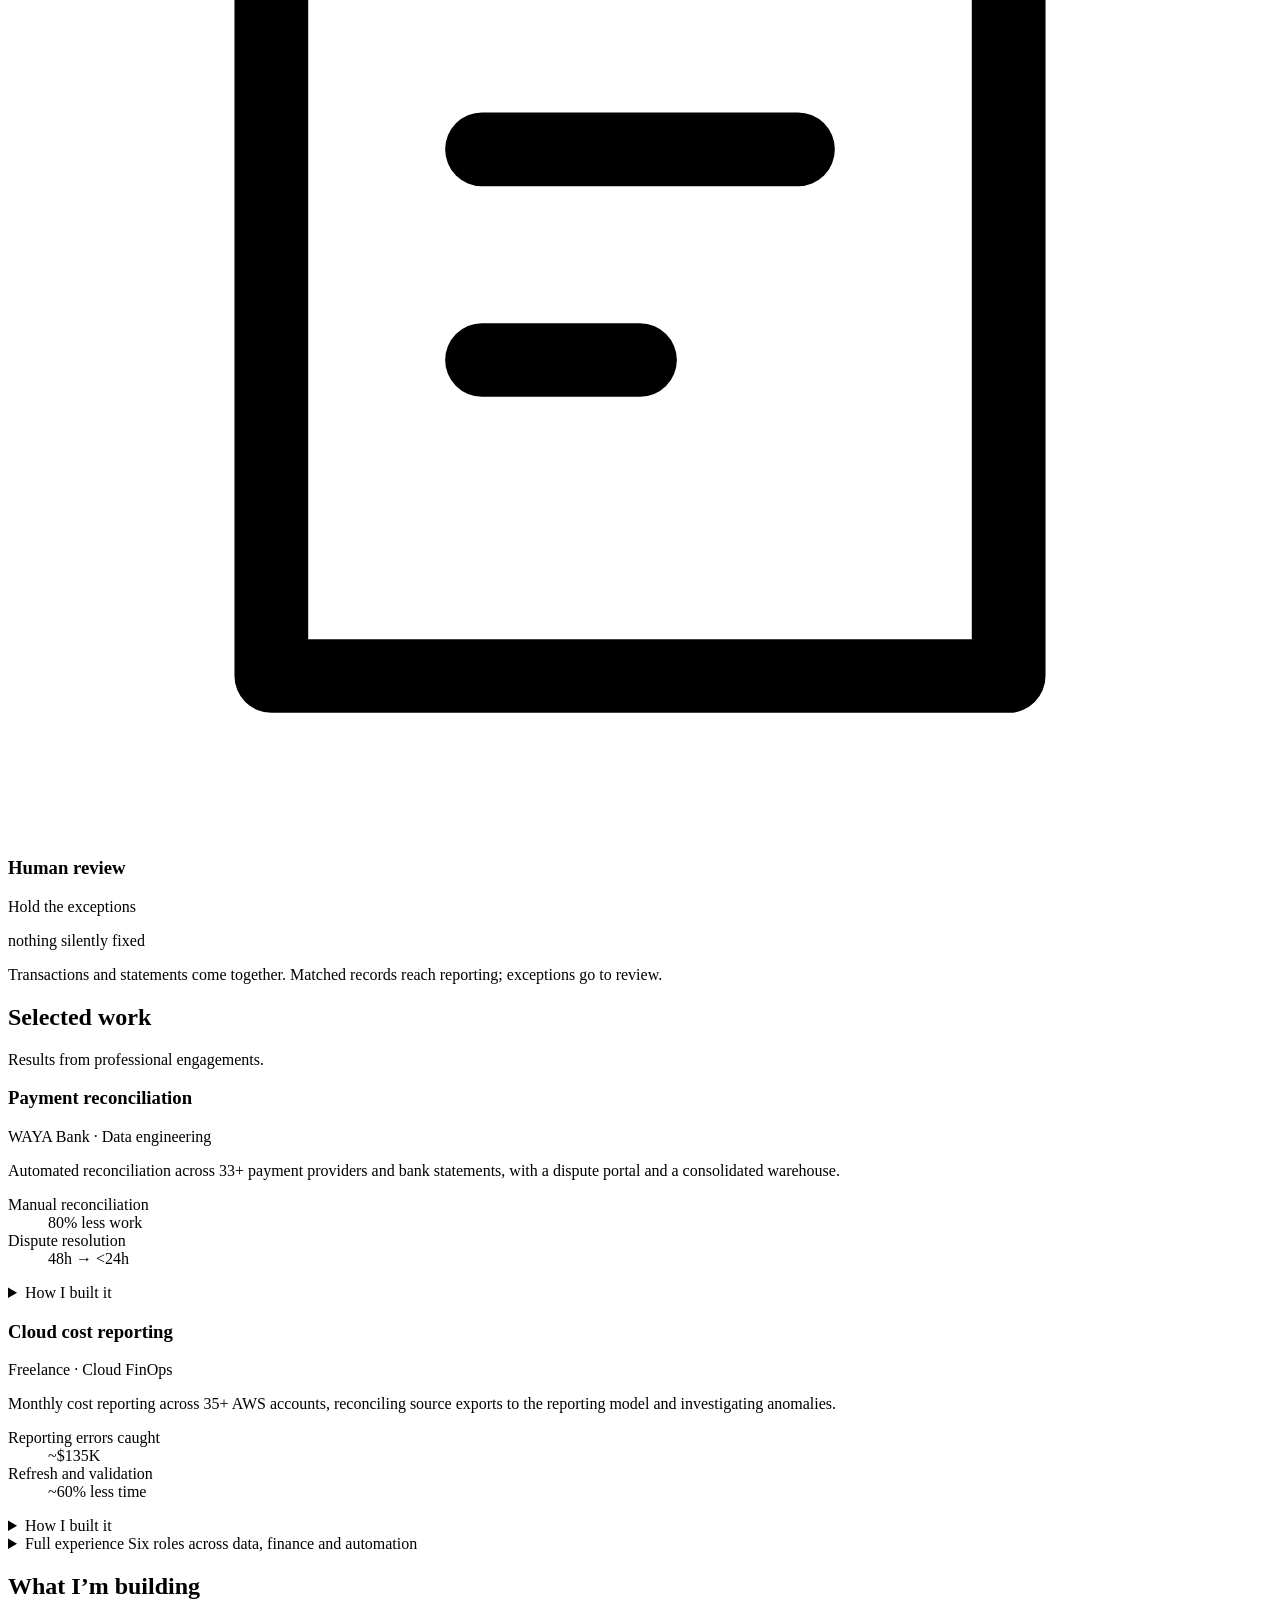
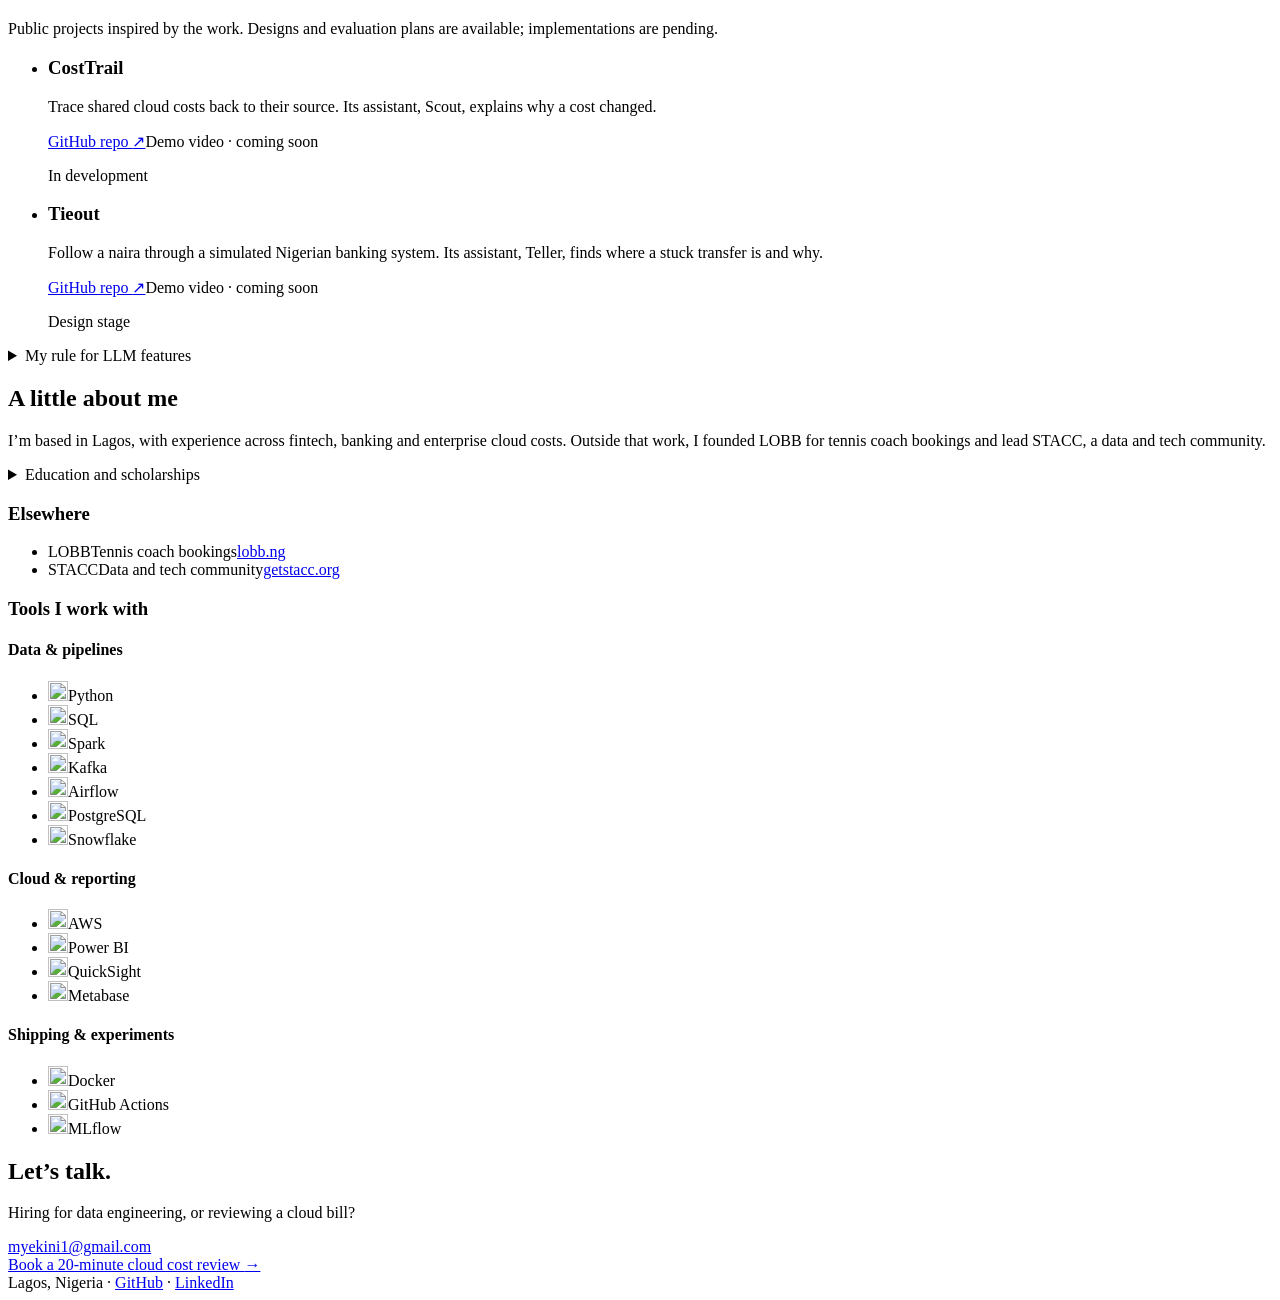
==== commit 98c96295: "feat(site): booking button live with the Calendly cost review link Co-Authored-By: Claude Opus 5.5 <" ====
--- a/site/index.html
+++ b/site/index.html
@@ -209,8 +209,7 @@
     <a href="mailto:myekini1@gmail.com">myekini1@gmail.com</a>
     <button class="copy" type="button" data-copy="myekini1@gmail.com" hidden>Copy</button>
   </div>
-  <!-- Booking: paste the Calendly event URL into href and remove `hidden` to go live -->
-  <a class="action booking" href="" hidden>Book a 20-minute cloud cost review <span aria-hidden="true">→</span></a>
+  <a class="action booking" href="https://calendly.com/myekini/cloud-cost-allocation-review" target="_blank" rel="noopener">Book a 20-minute cloud cost review <span aria-hidden="true">→</span></a>
   <footer class="foot">
     <span>Lagos, Nigeria · <a href="https://github.com/myekini">GitHub</a> · <a href="https://linkedin.com/in/myekini">LinkedIn</a></span>
   </footer>
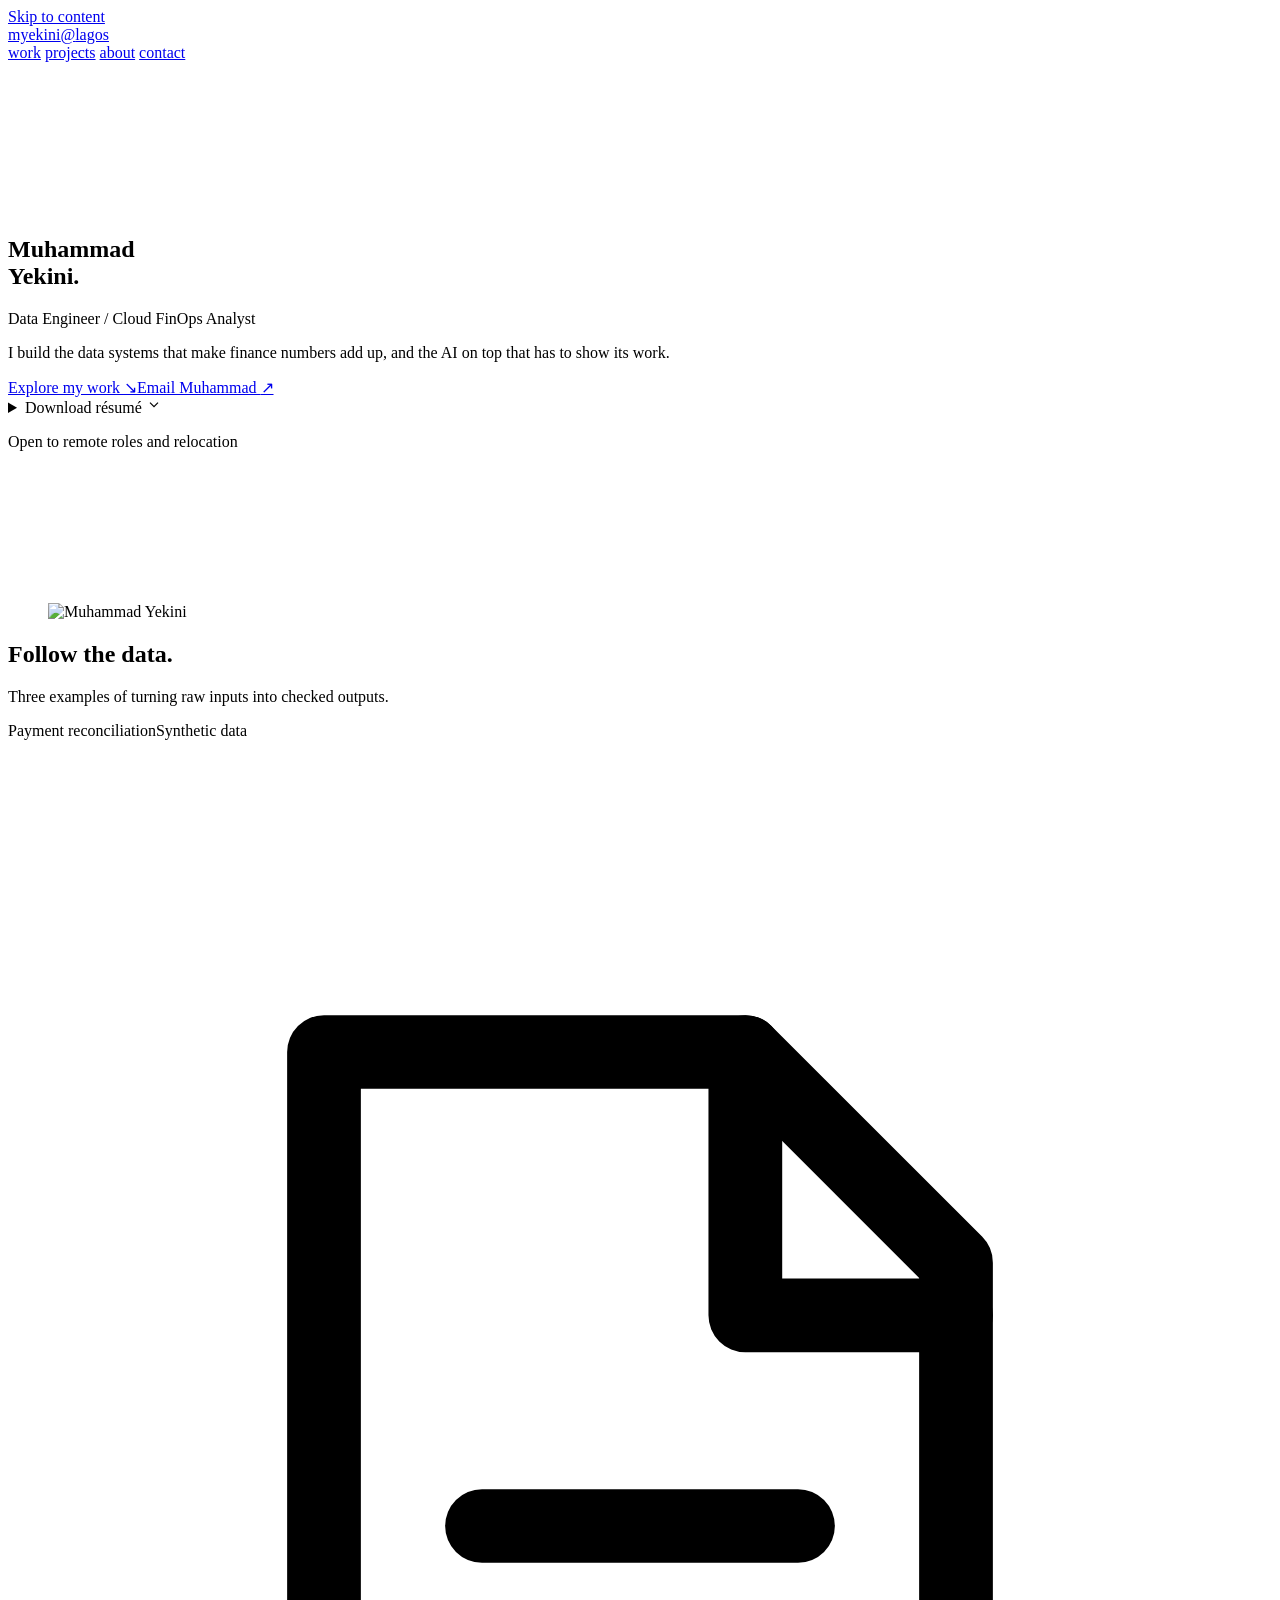
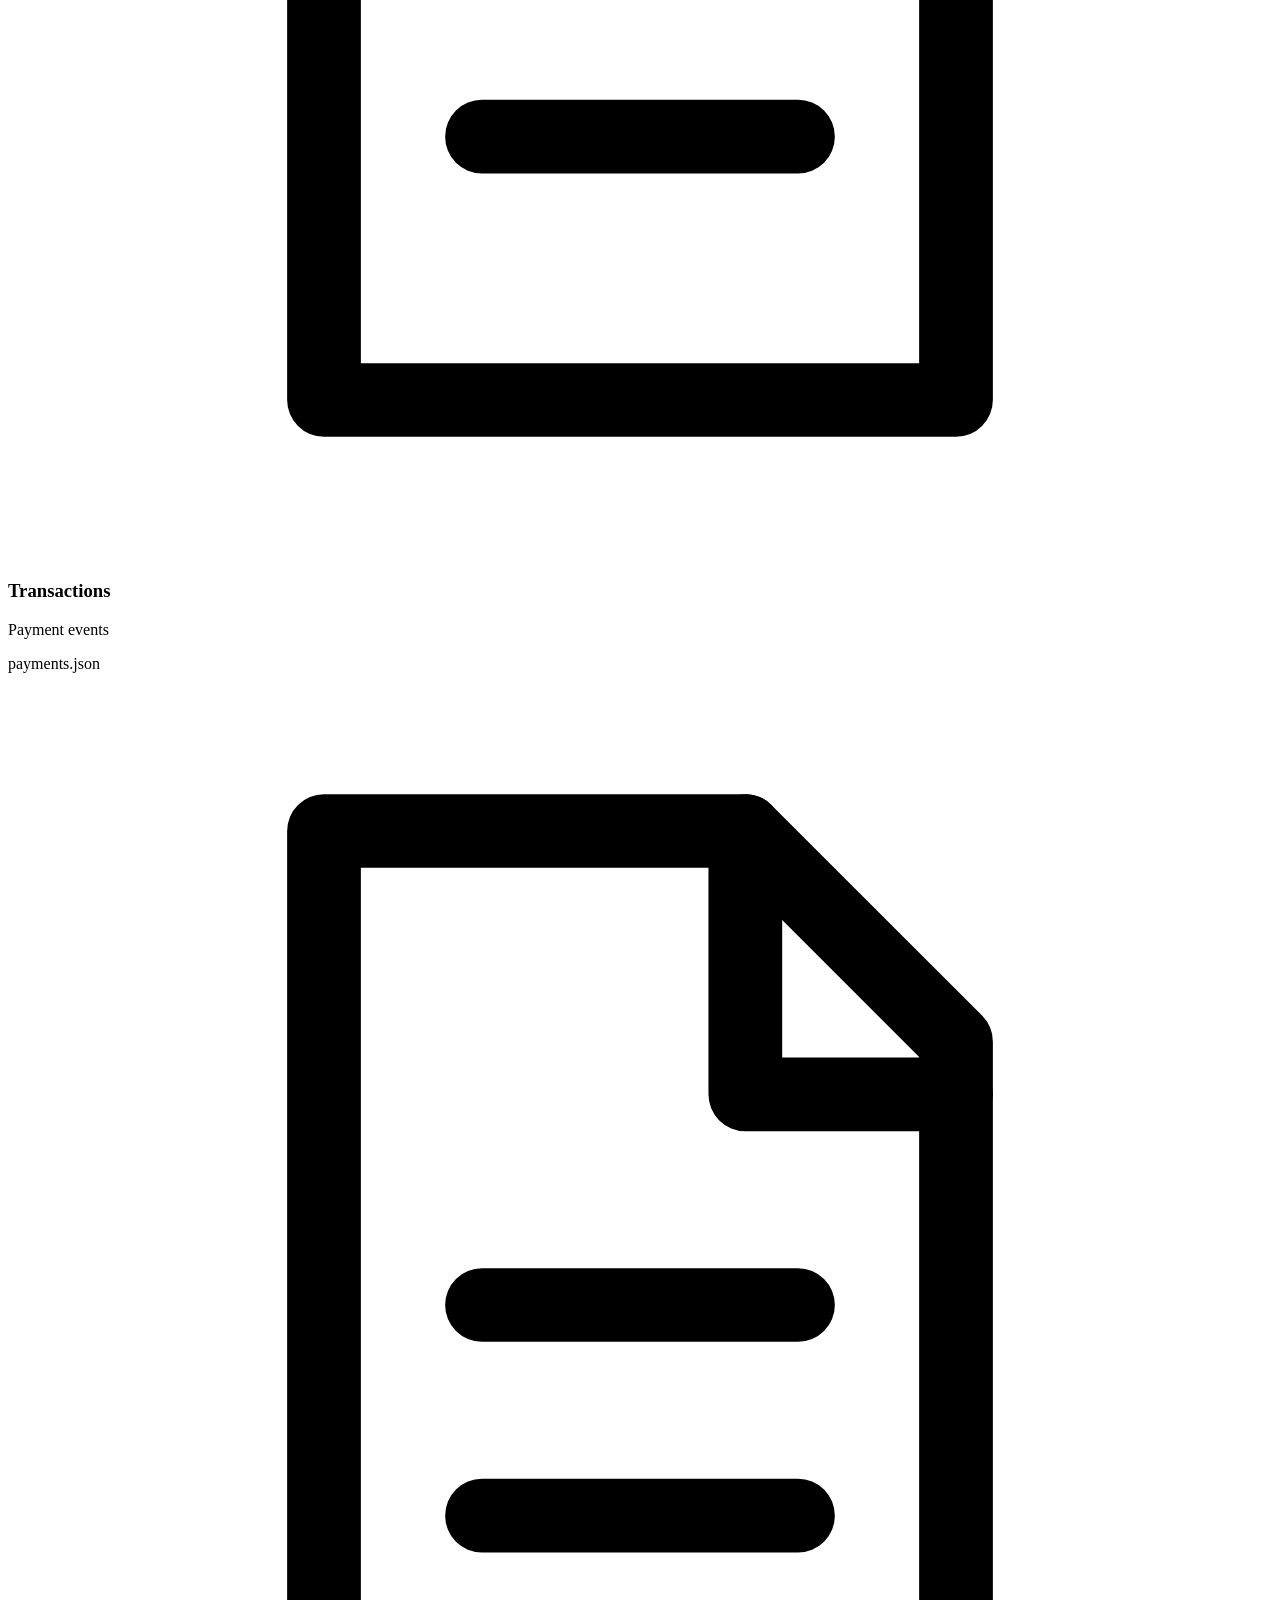
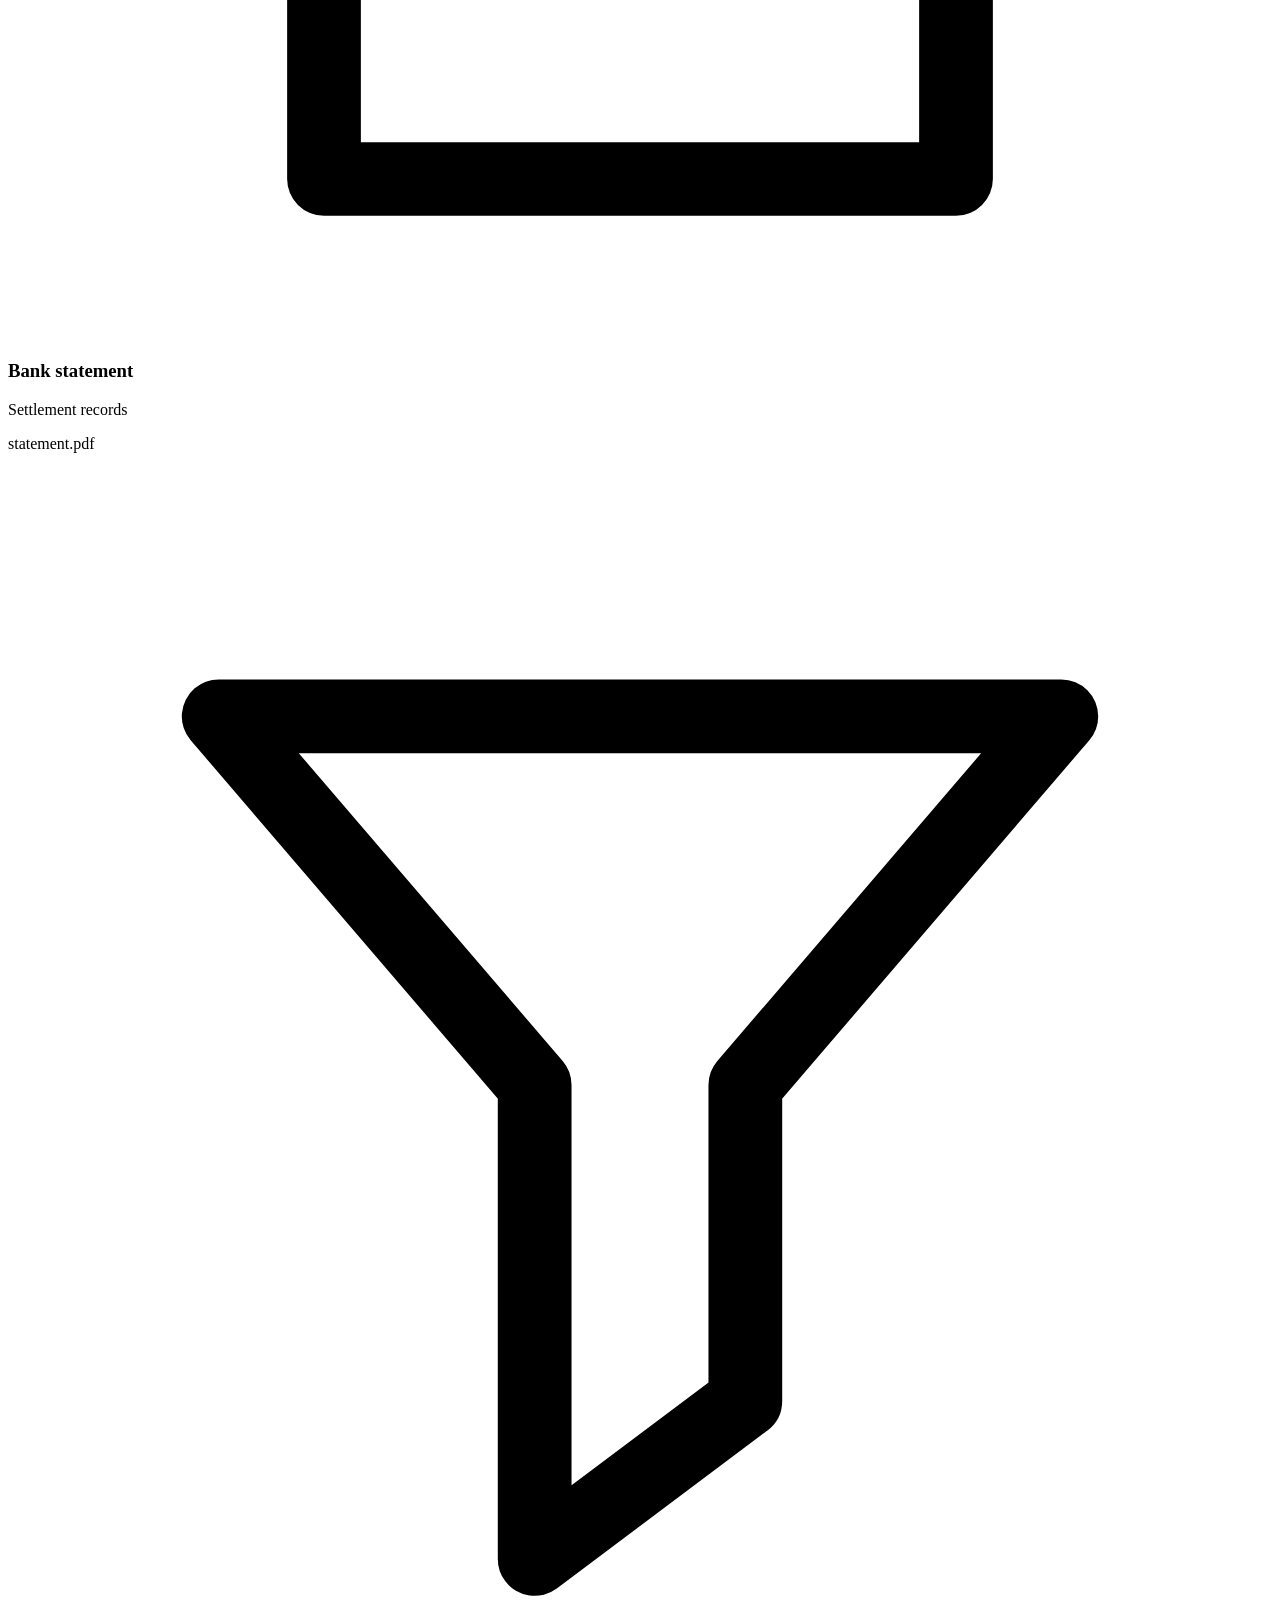
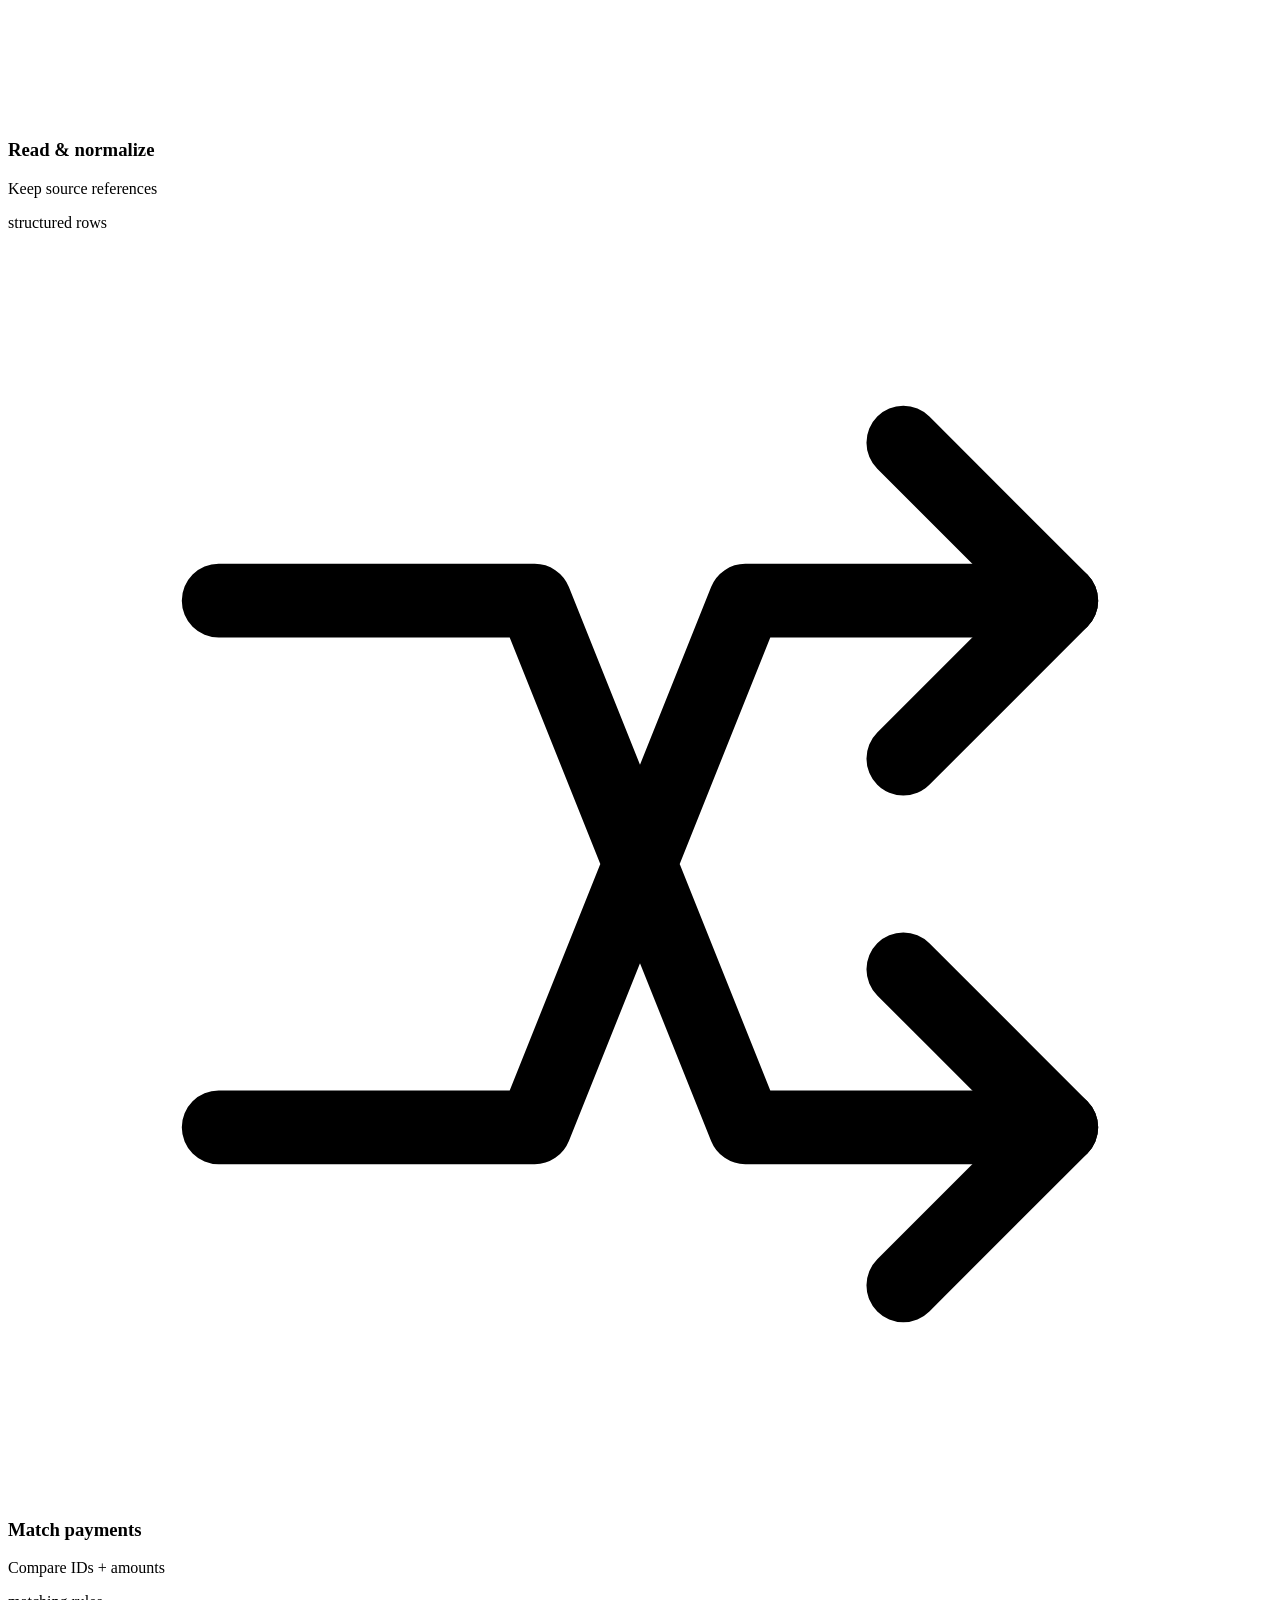
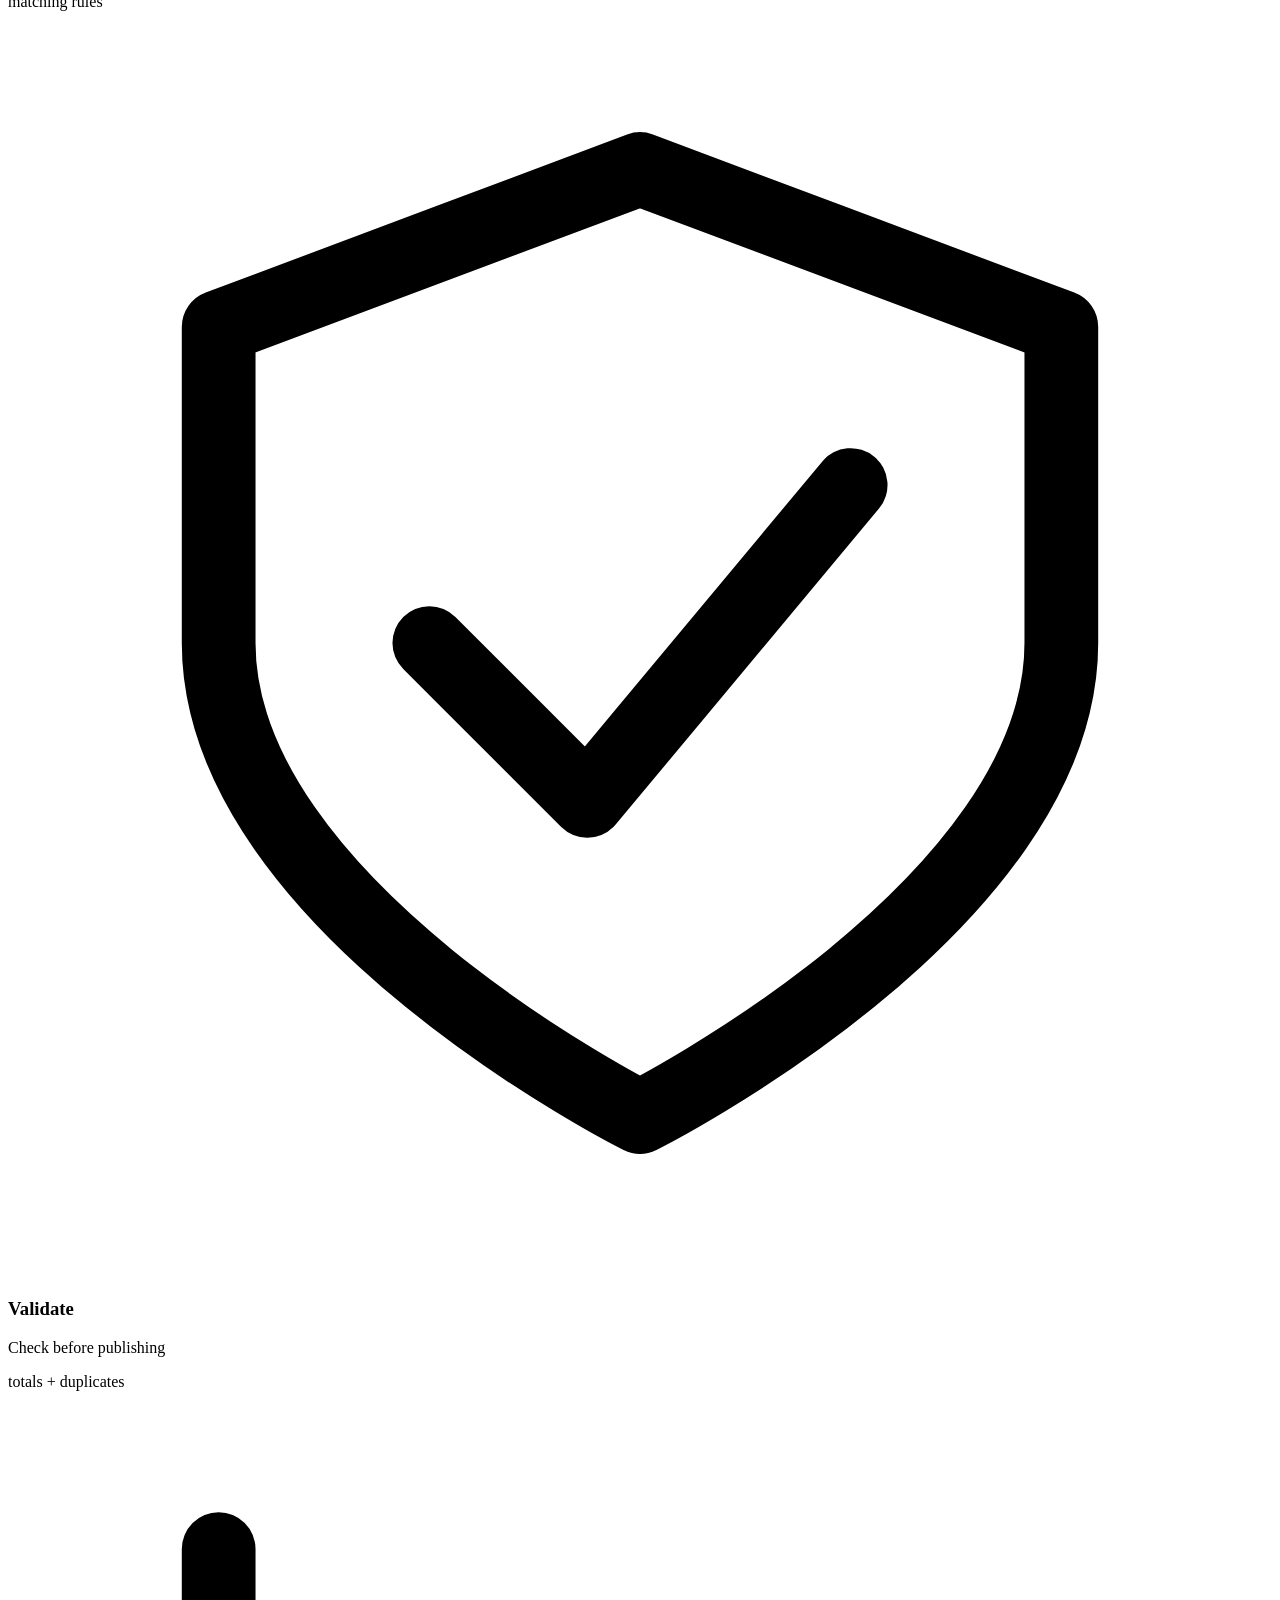
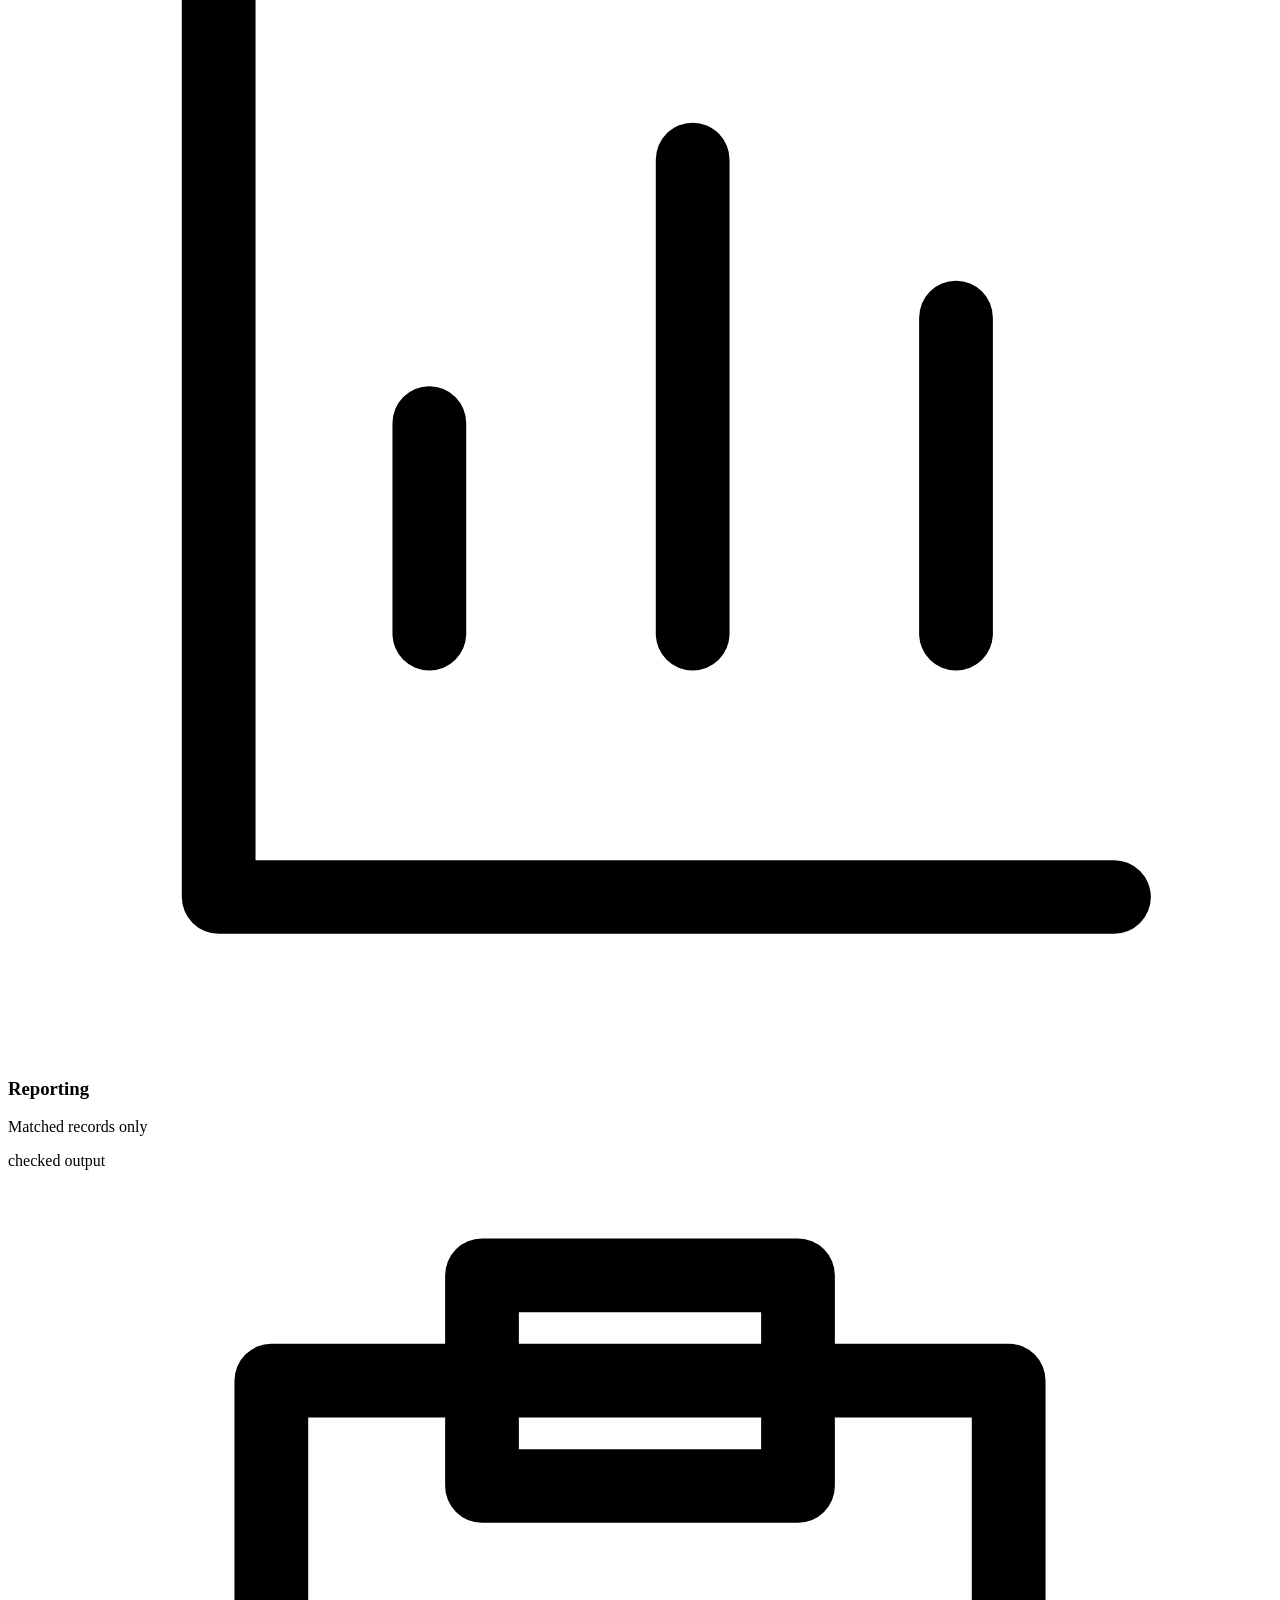
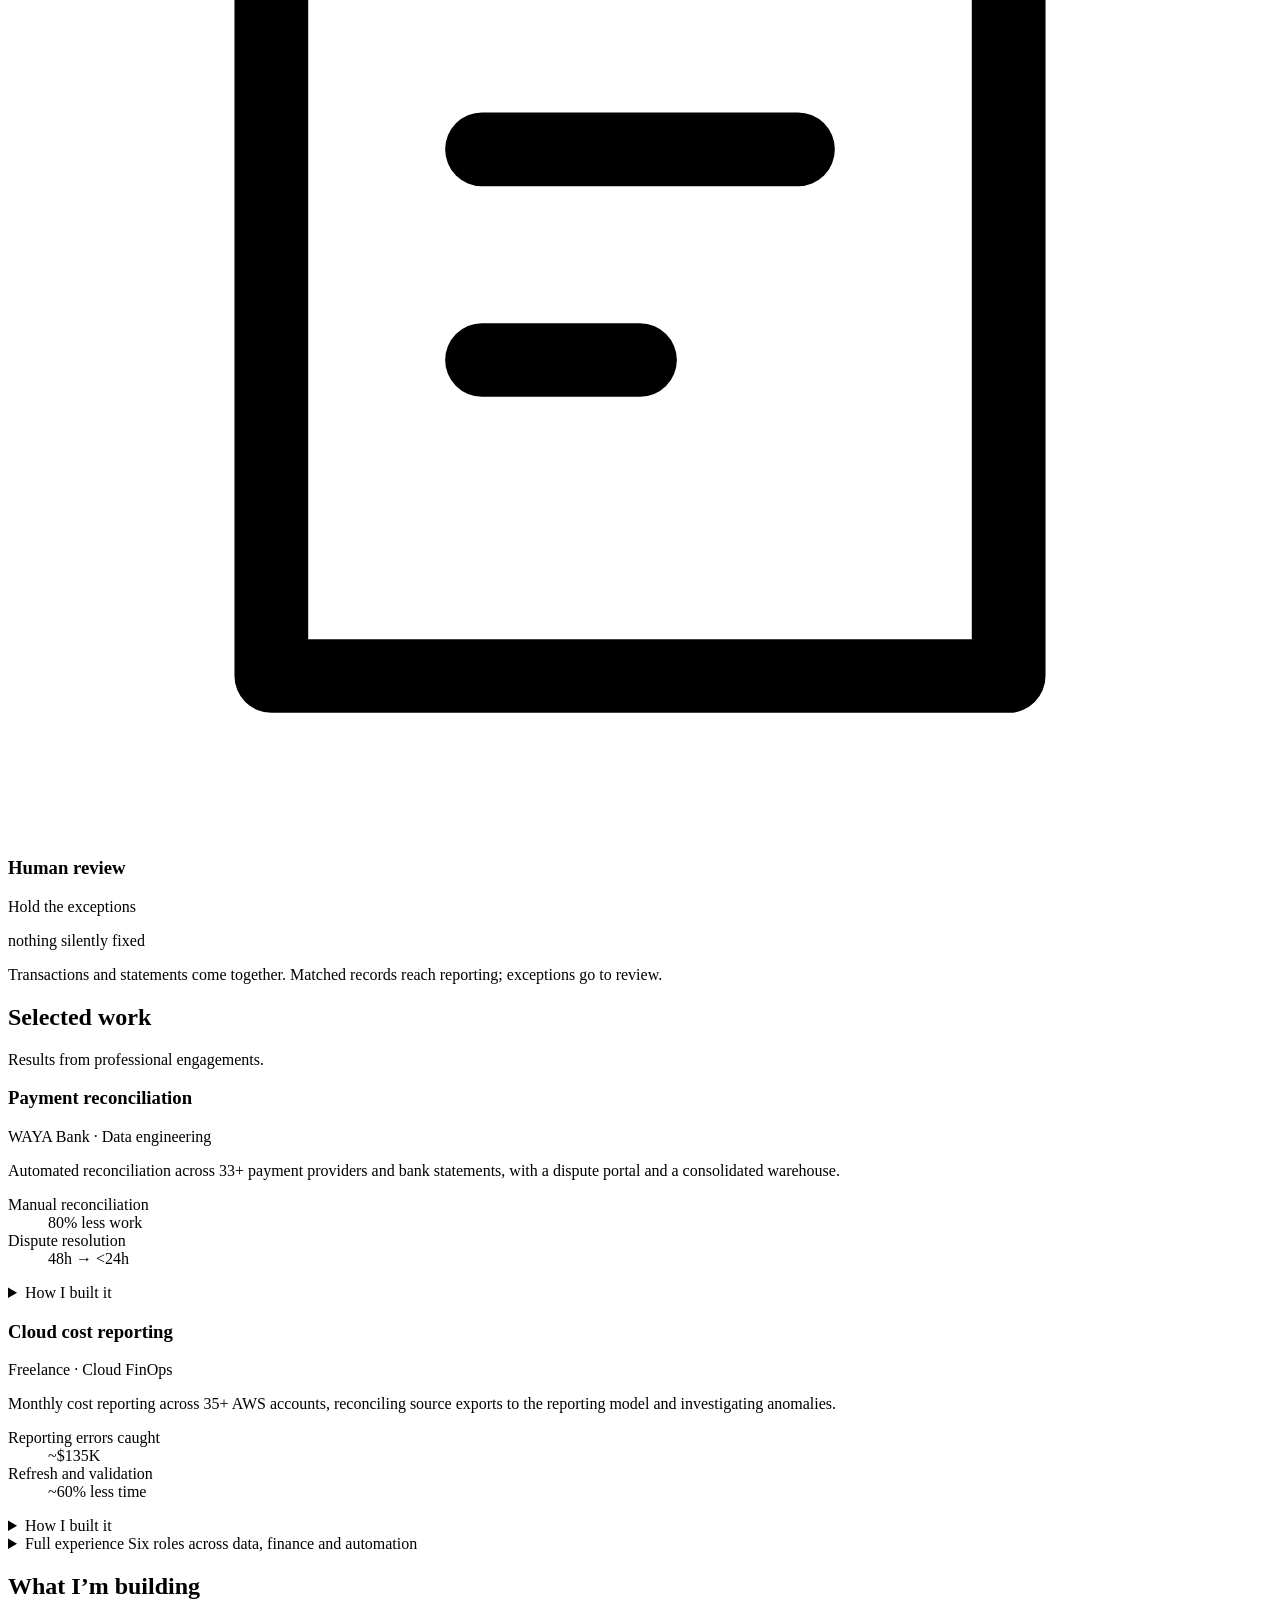
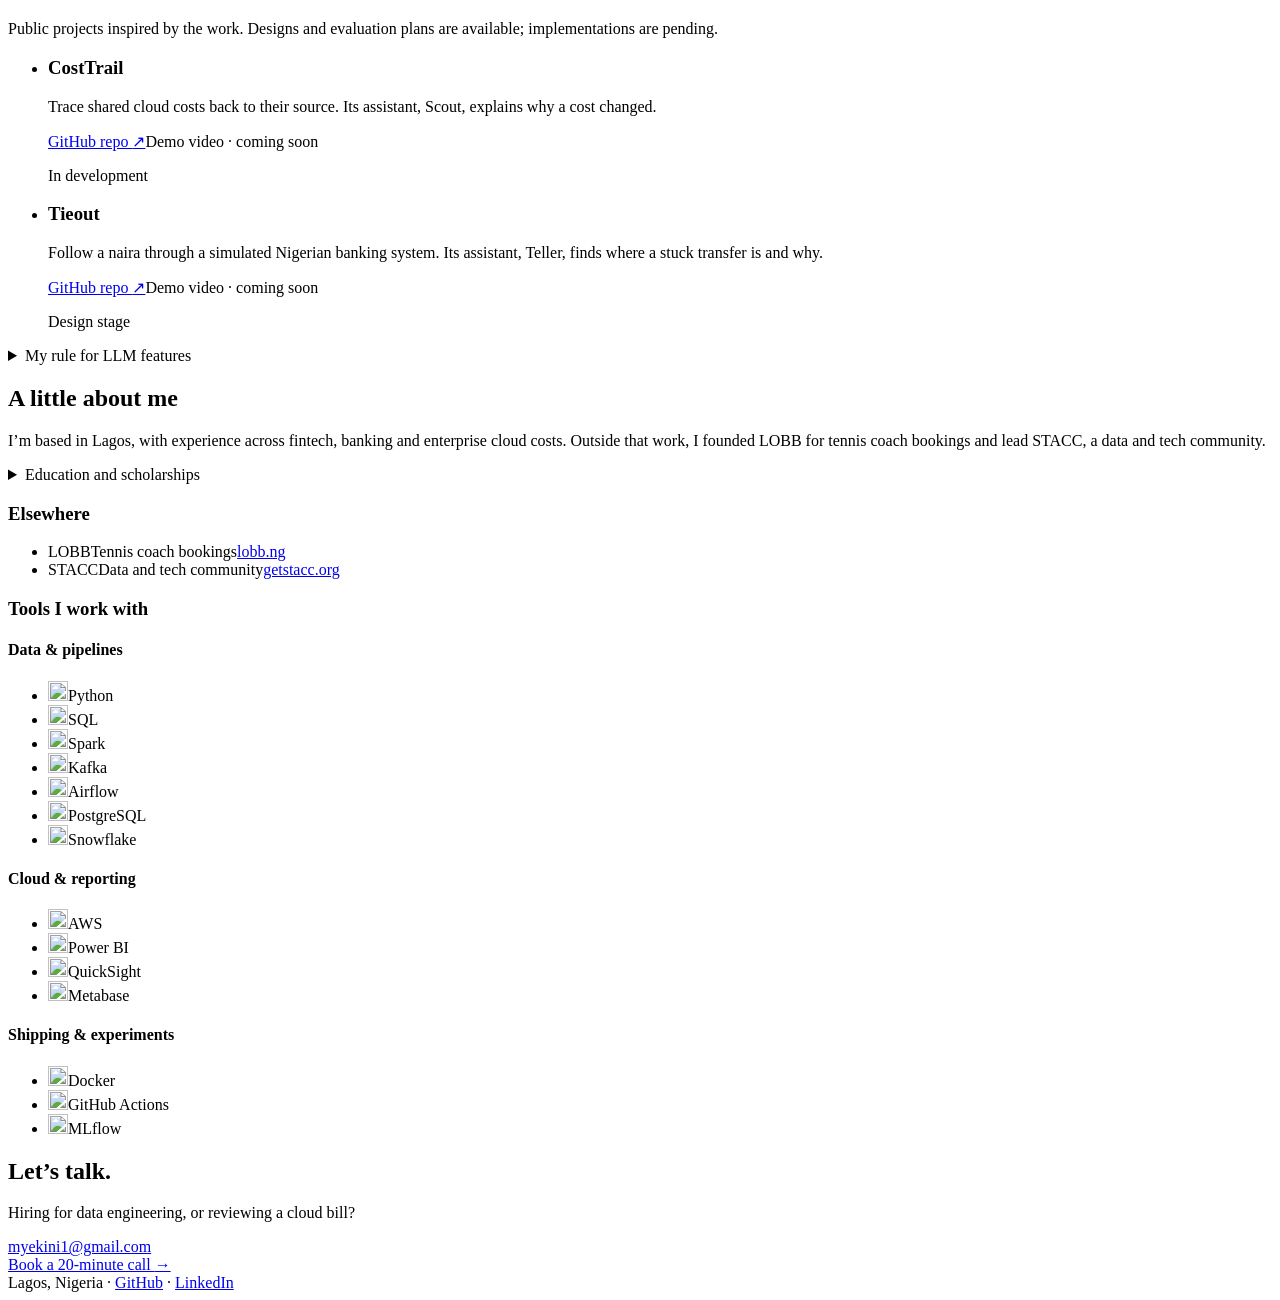
==== commit 560ed8a6: "feat(site): book inline on /book with the Calendly embed; homepage button points there Co-Authored-B" ====
--- a/site/index.html
+++ b/site/index.html
@@ -209,7 +209,7 @@
     <a href="mailto:myekini1@gmail.com">myekini1@gmail.com</a>
     <button class="copy" type="button" data-copy="myekini1@gmail.com" hidden>Copy</button>
   </div>
-  <a class="action booking" href="https://calendly.com/myekini/cloud-cost-allocation-review" target="_blank" rel="noopener">Book a 20-minute cloud cost review <span aria-hidden="true">→</span></a>
+  <a class="action booking" href="/book">Book a 20-minute call <span aria-hidden="true">→</span></a>
   <footer class="foot">
     <span>Lagos, Nigeria · <a href="https://github.com/myekini">GitHub</a> · <a href="https://linkedin.com/in/myekini">LinkedIn</a></span>
   </footer>
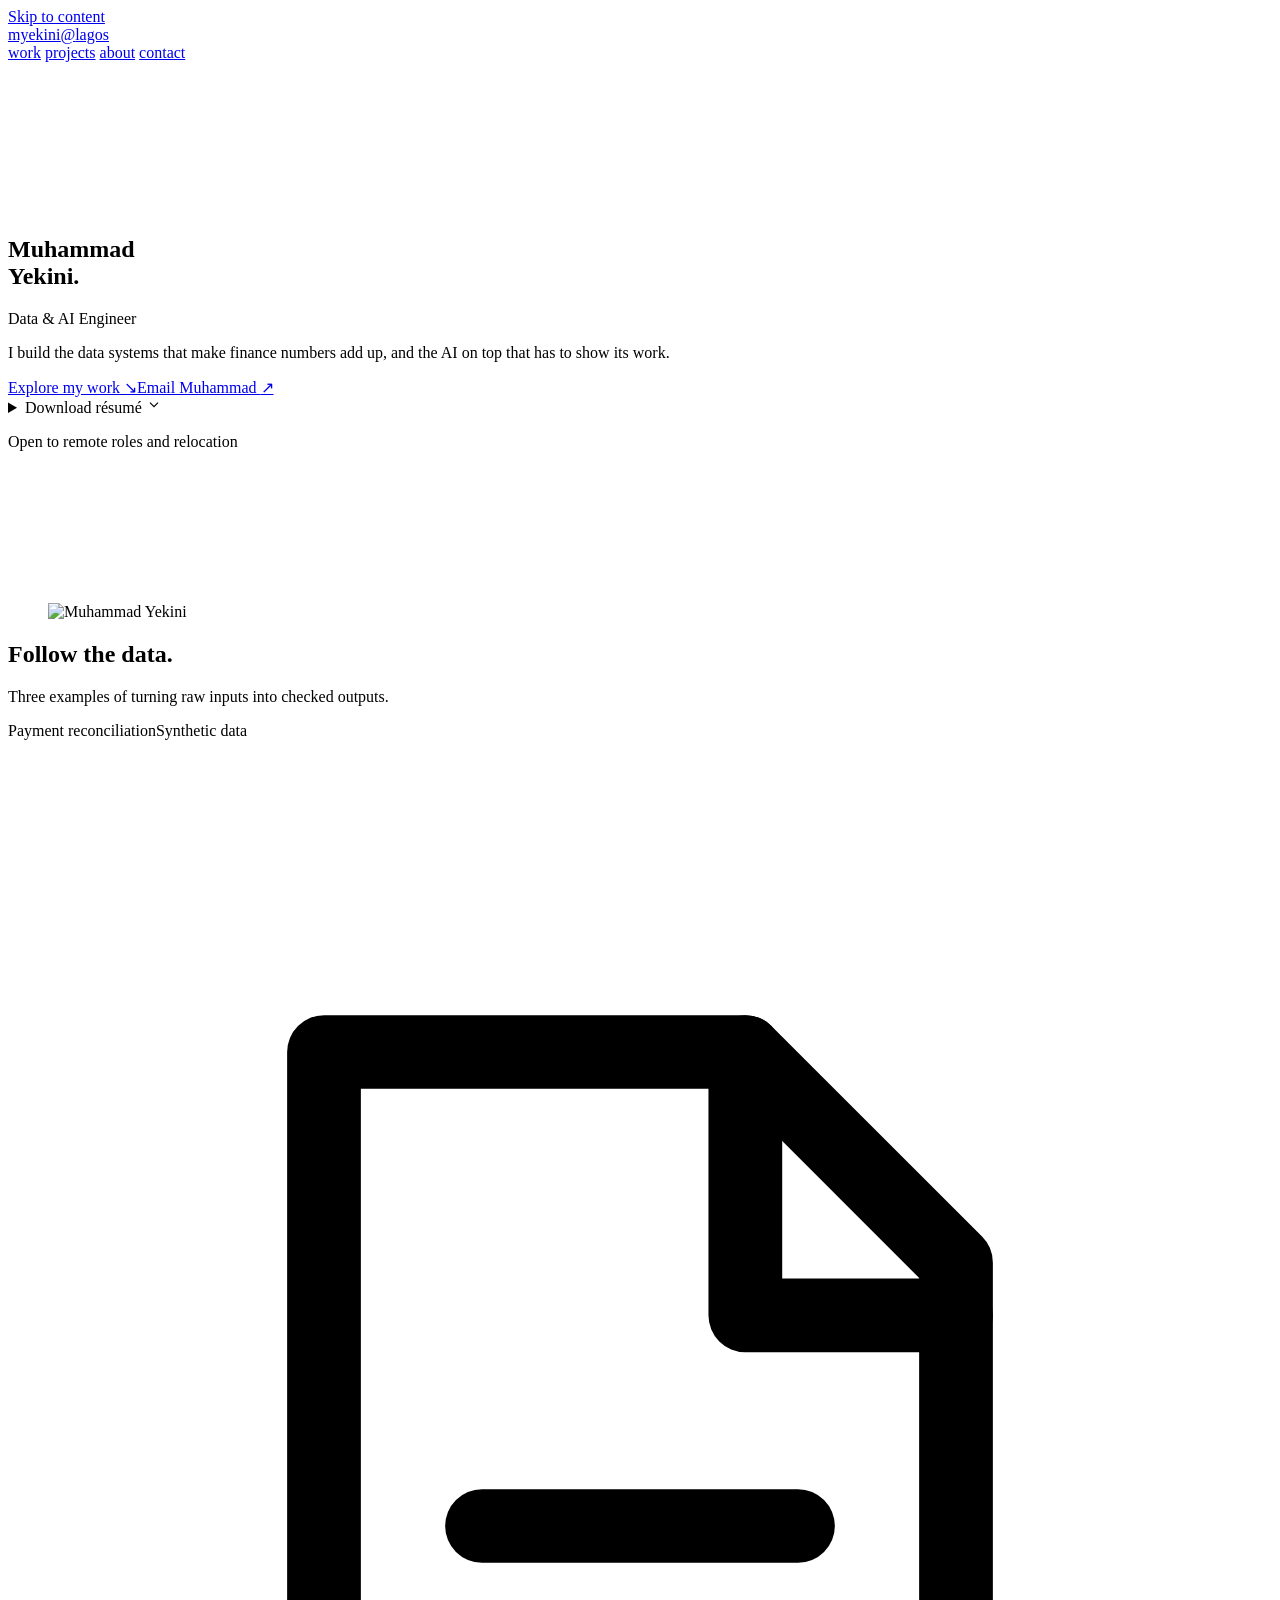
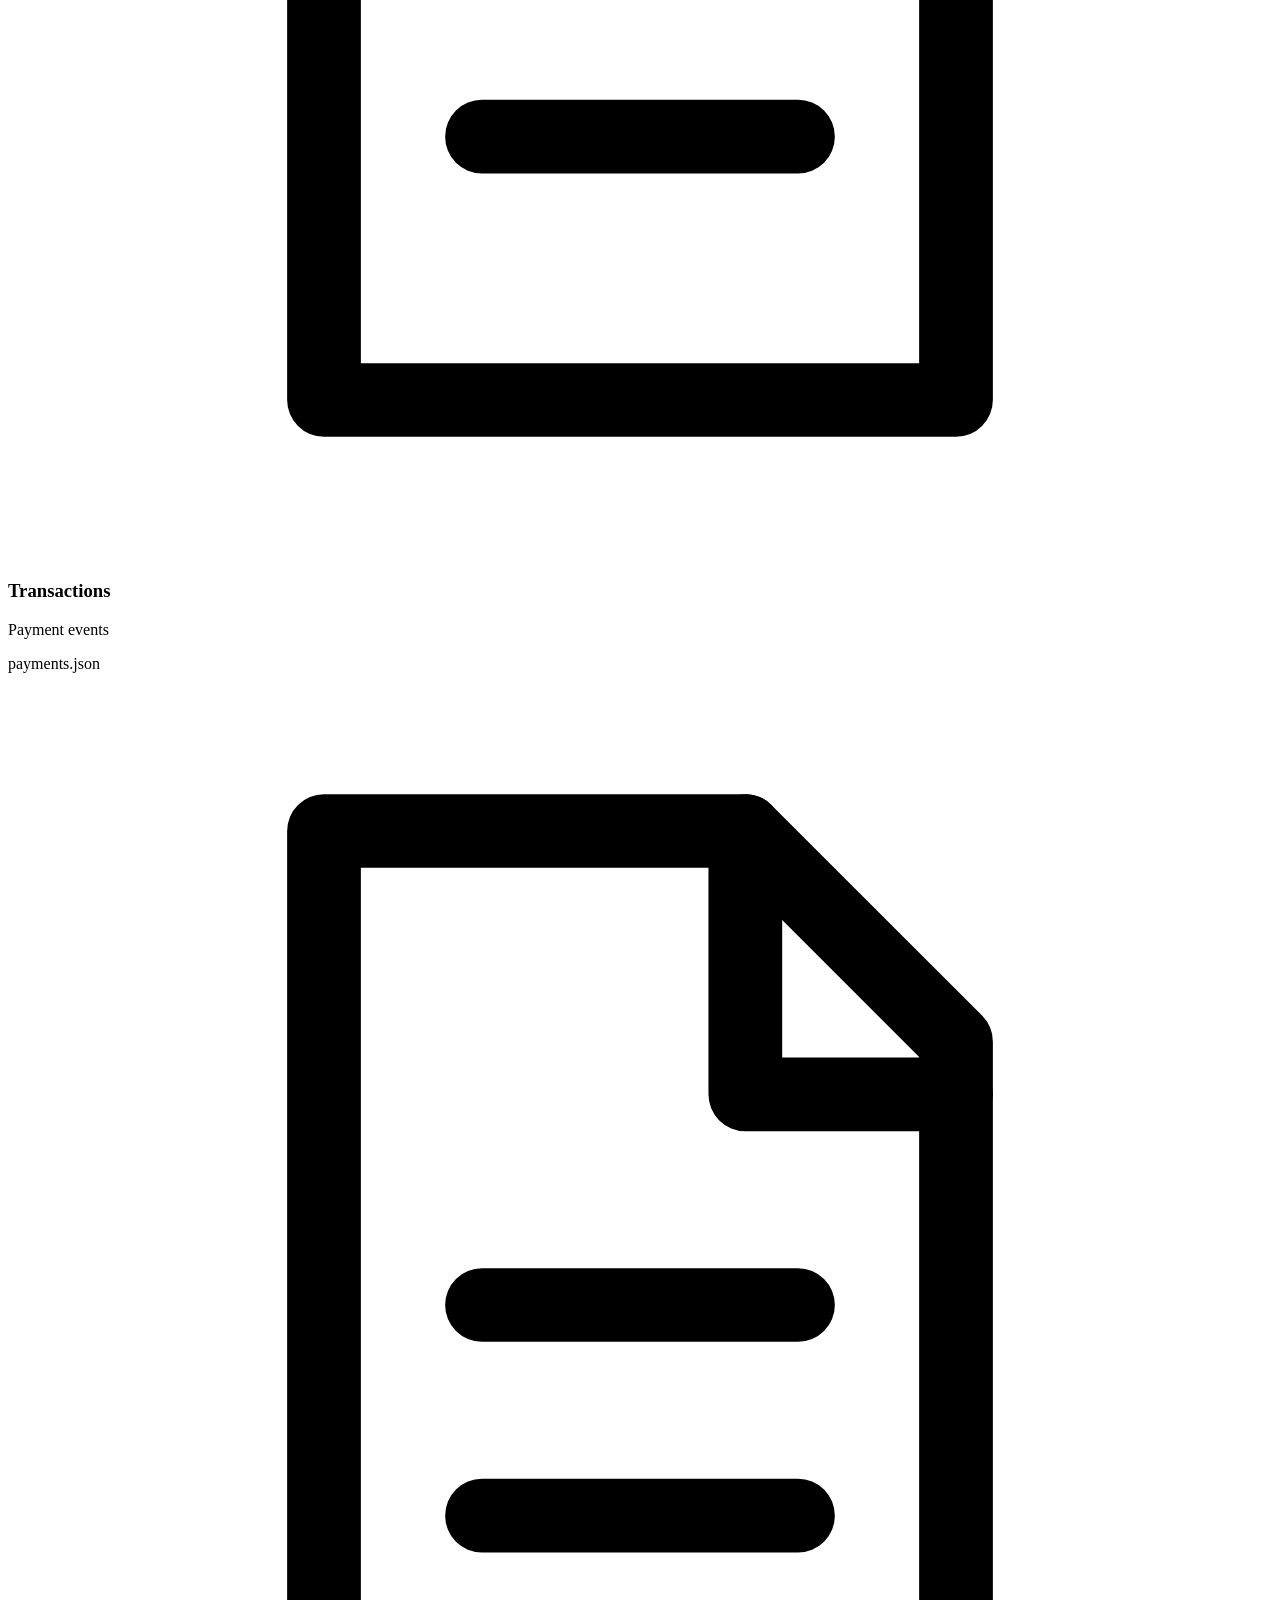
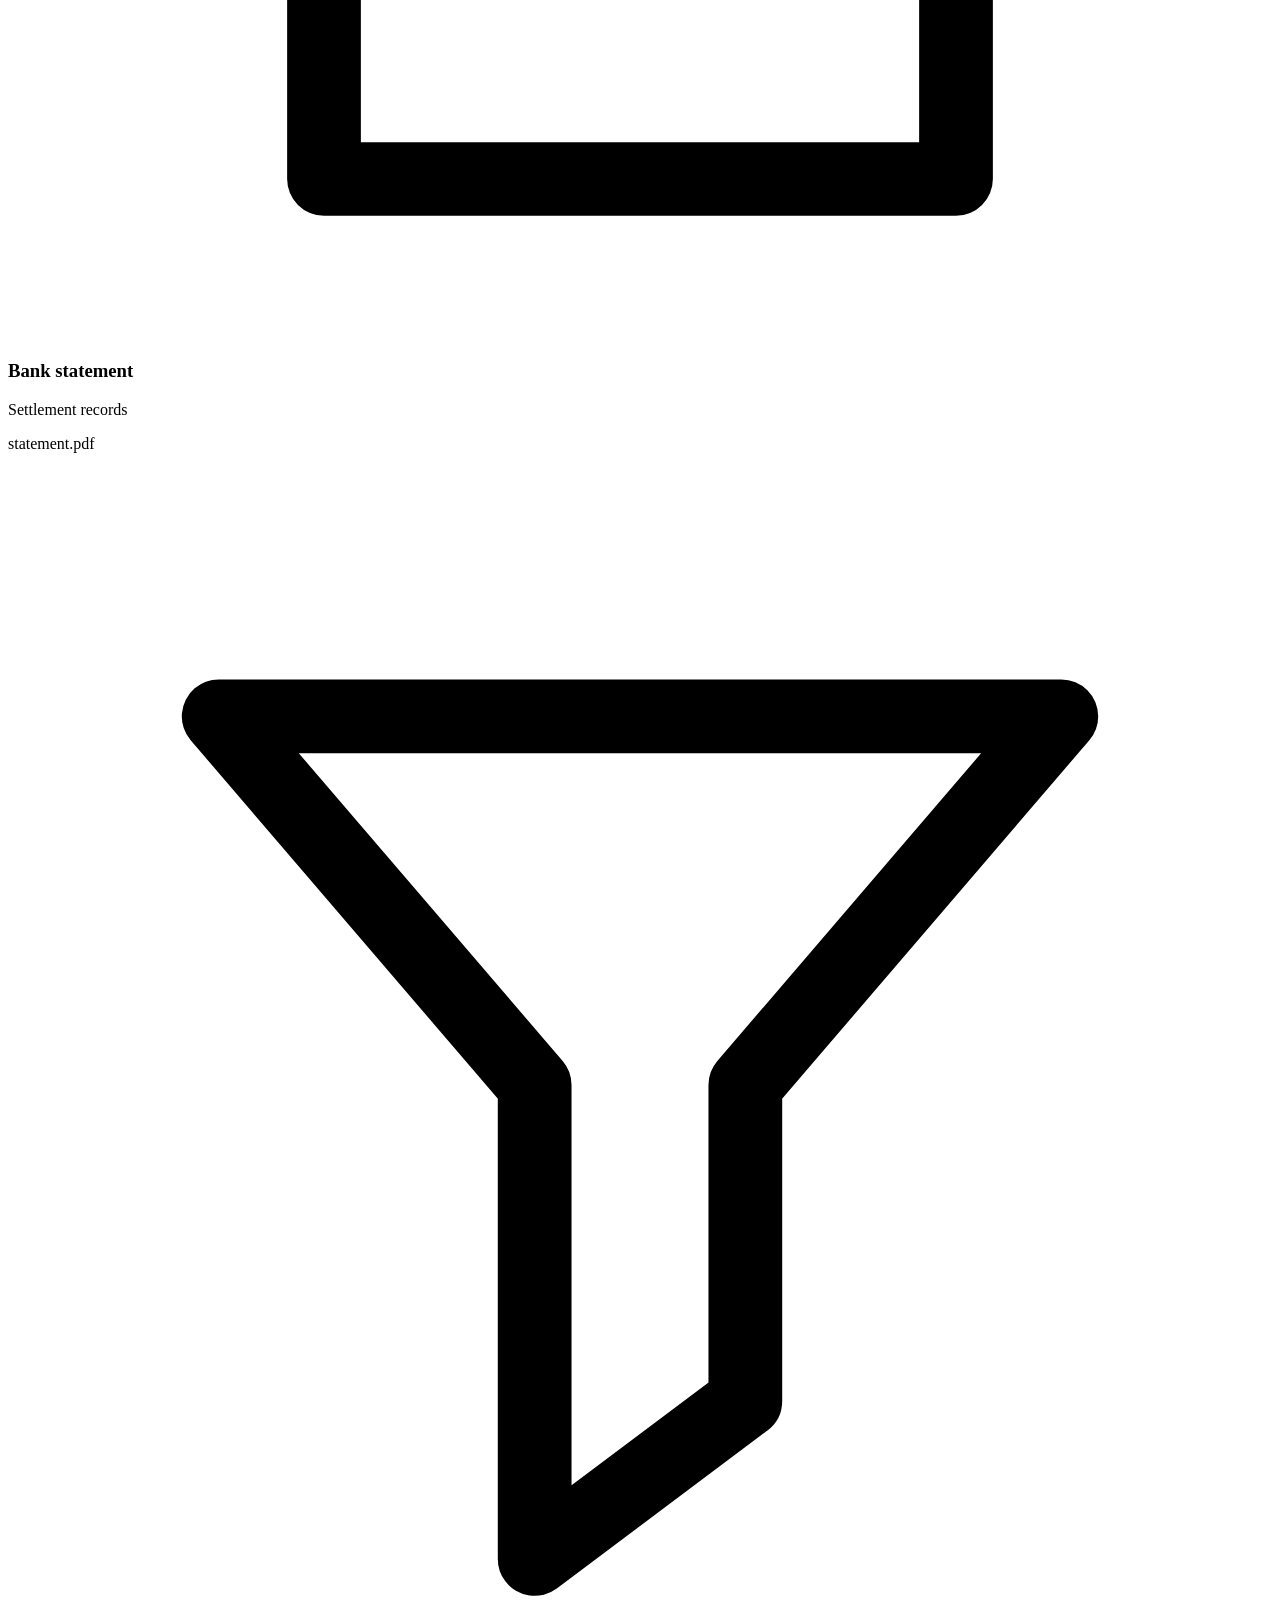
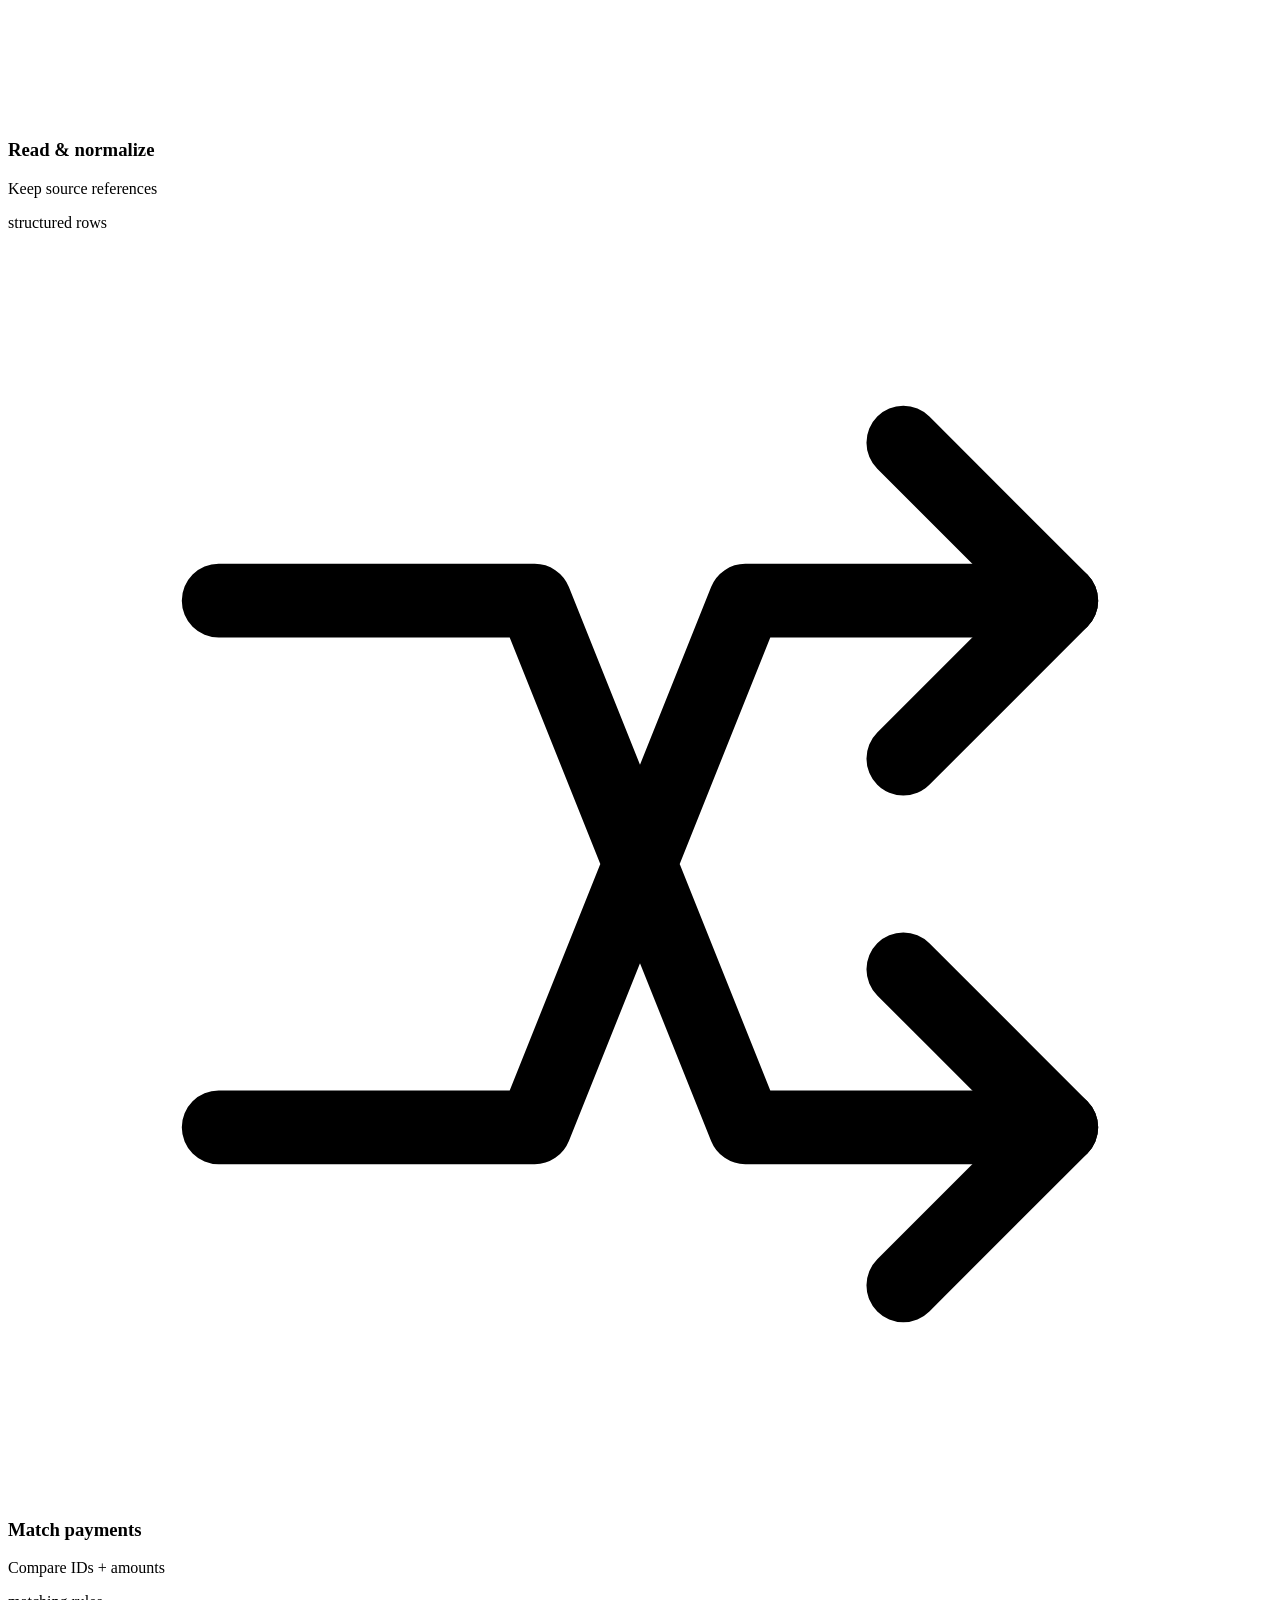
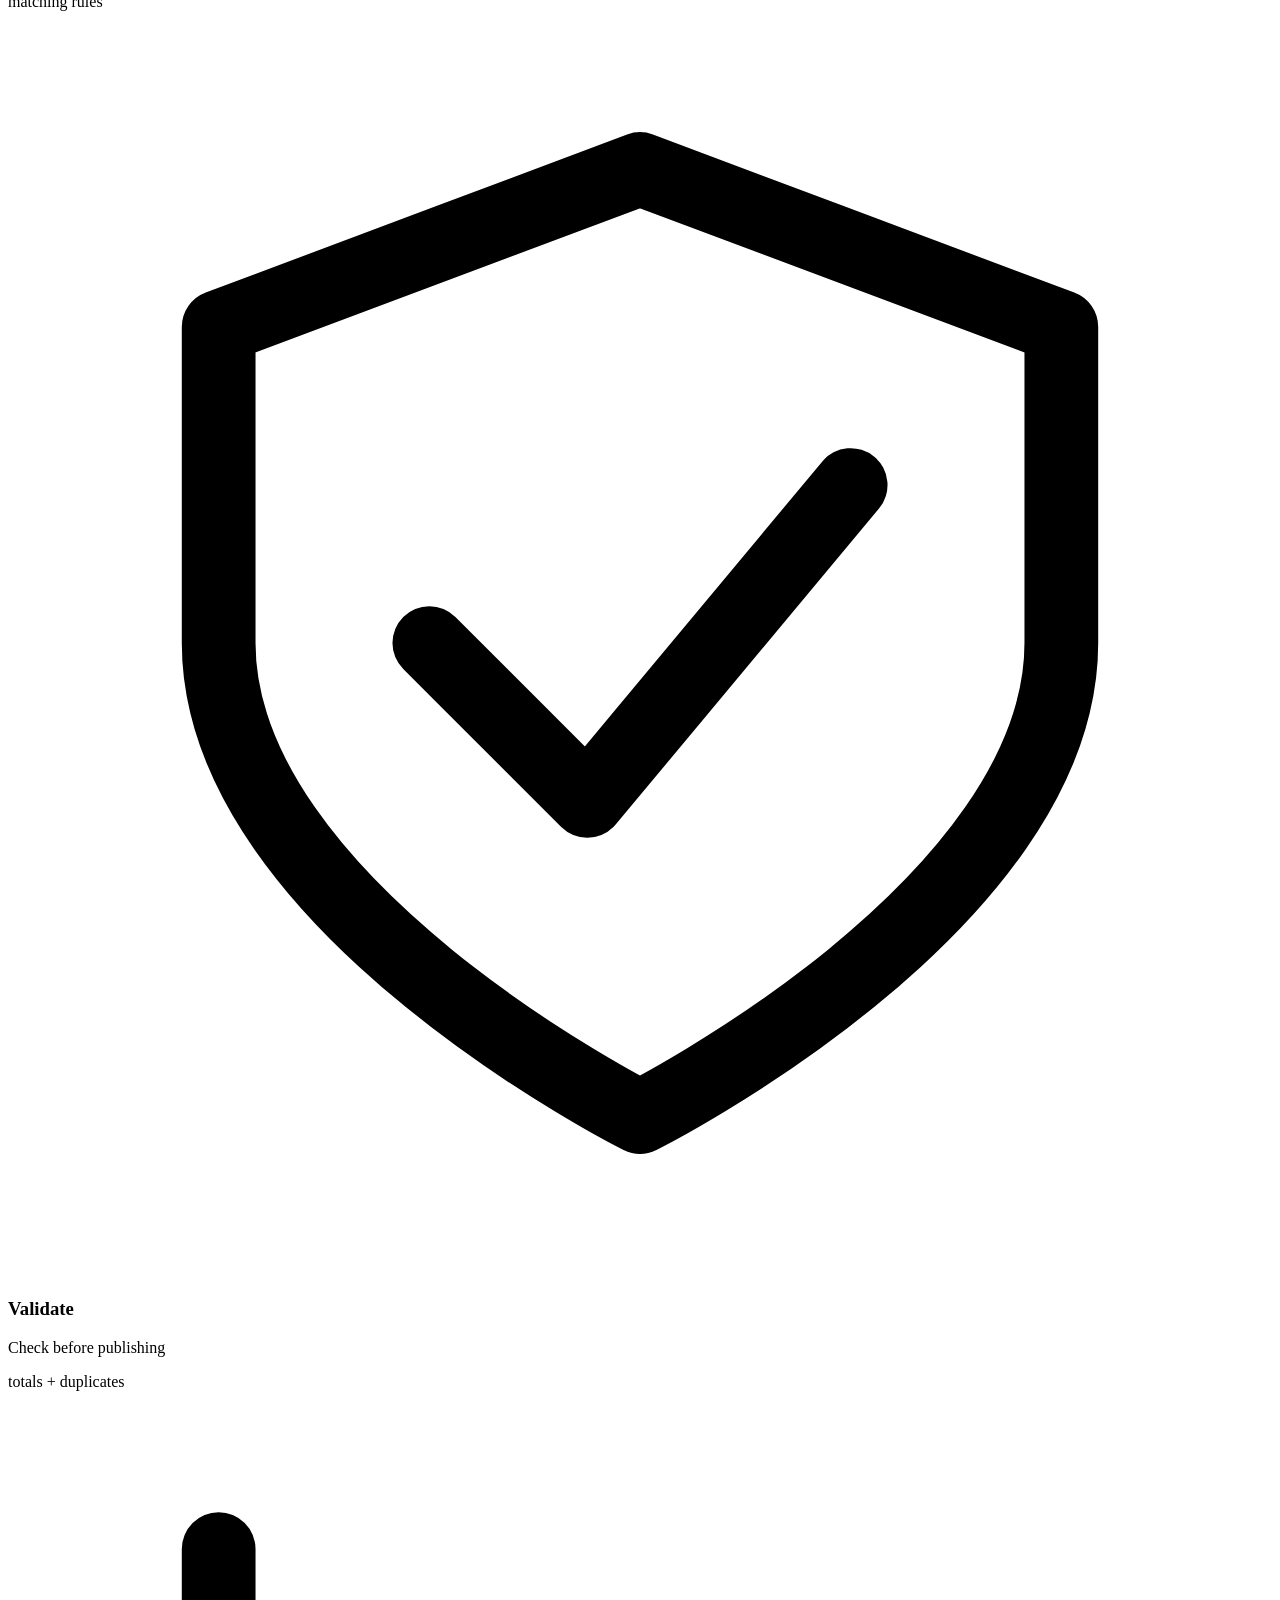
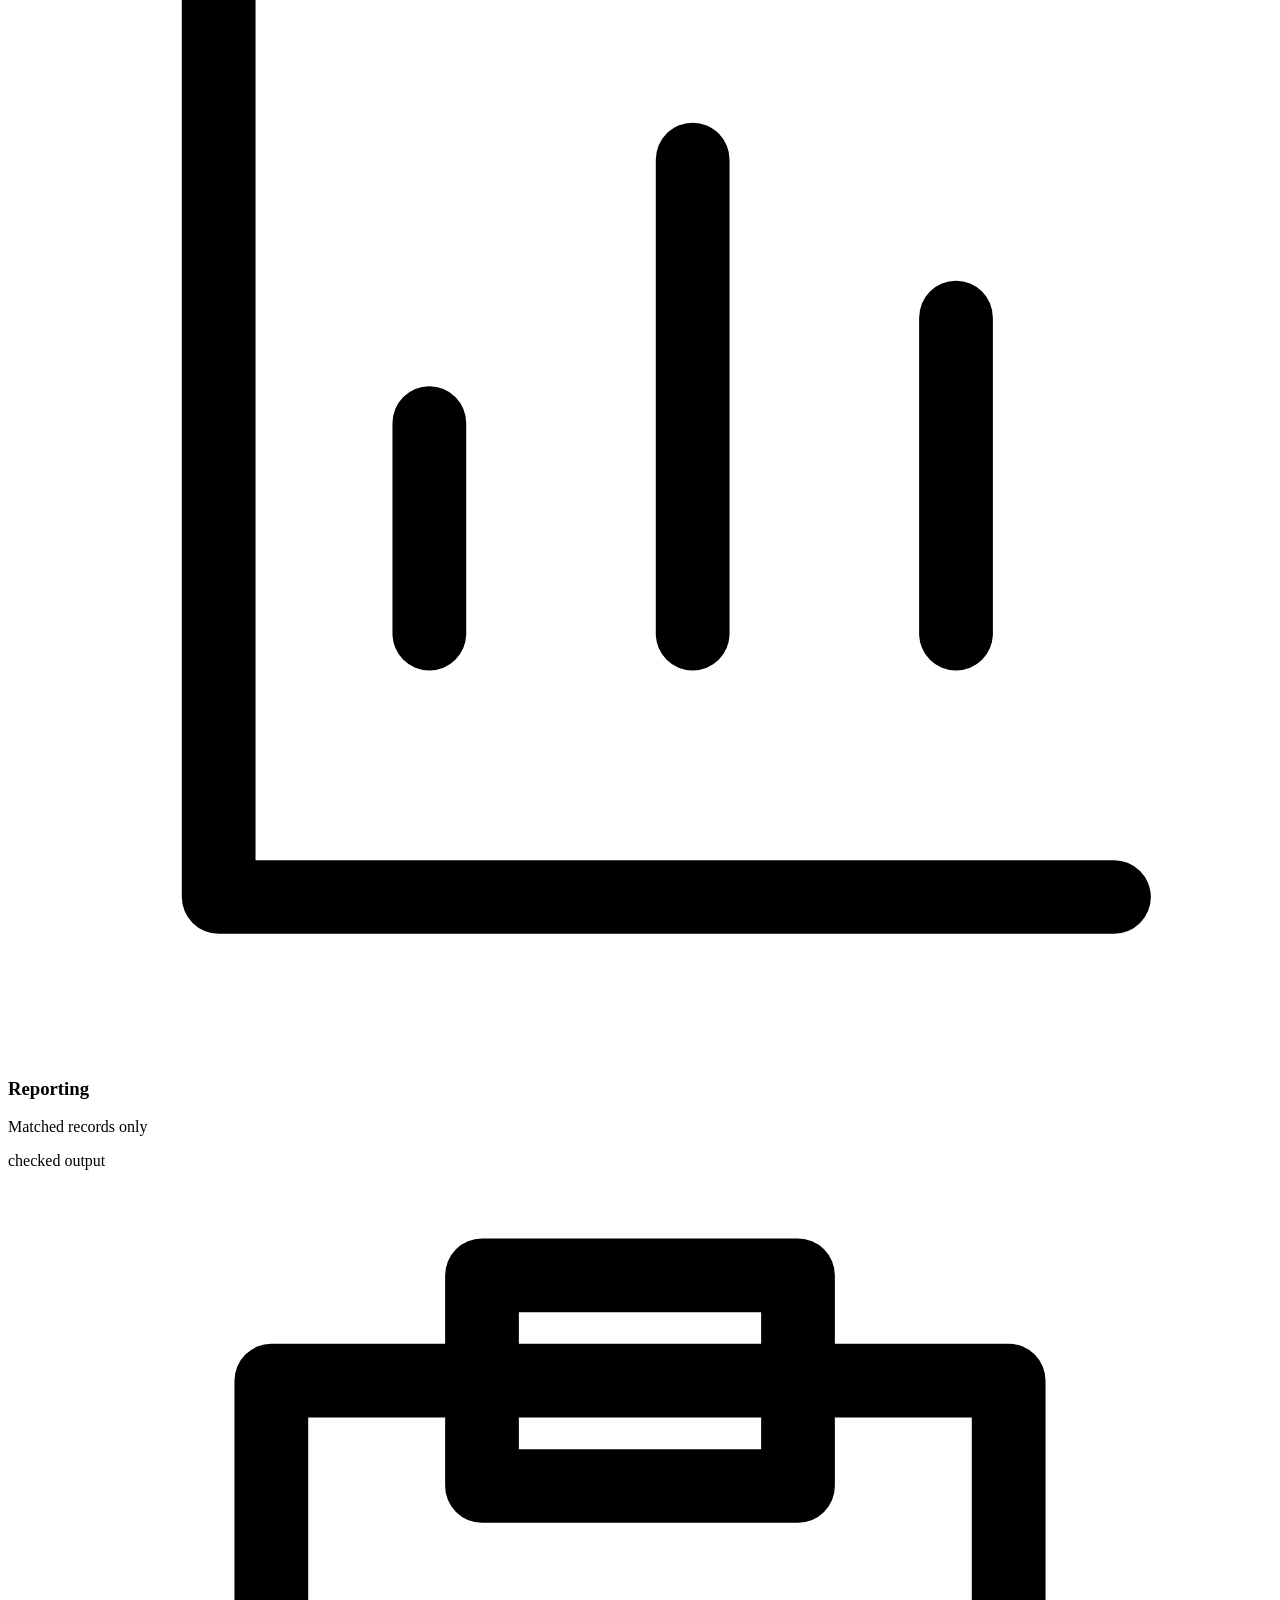
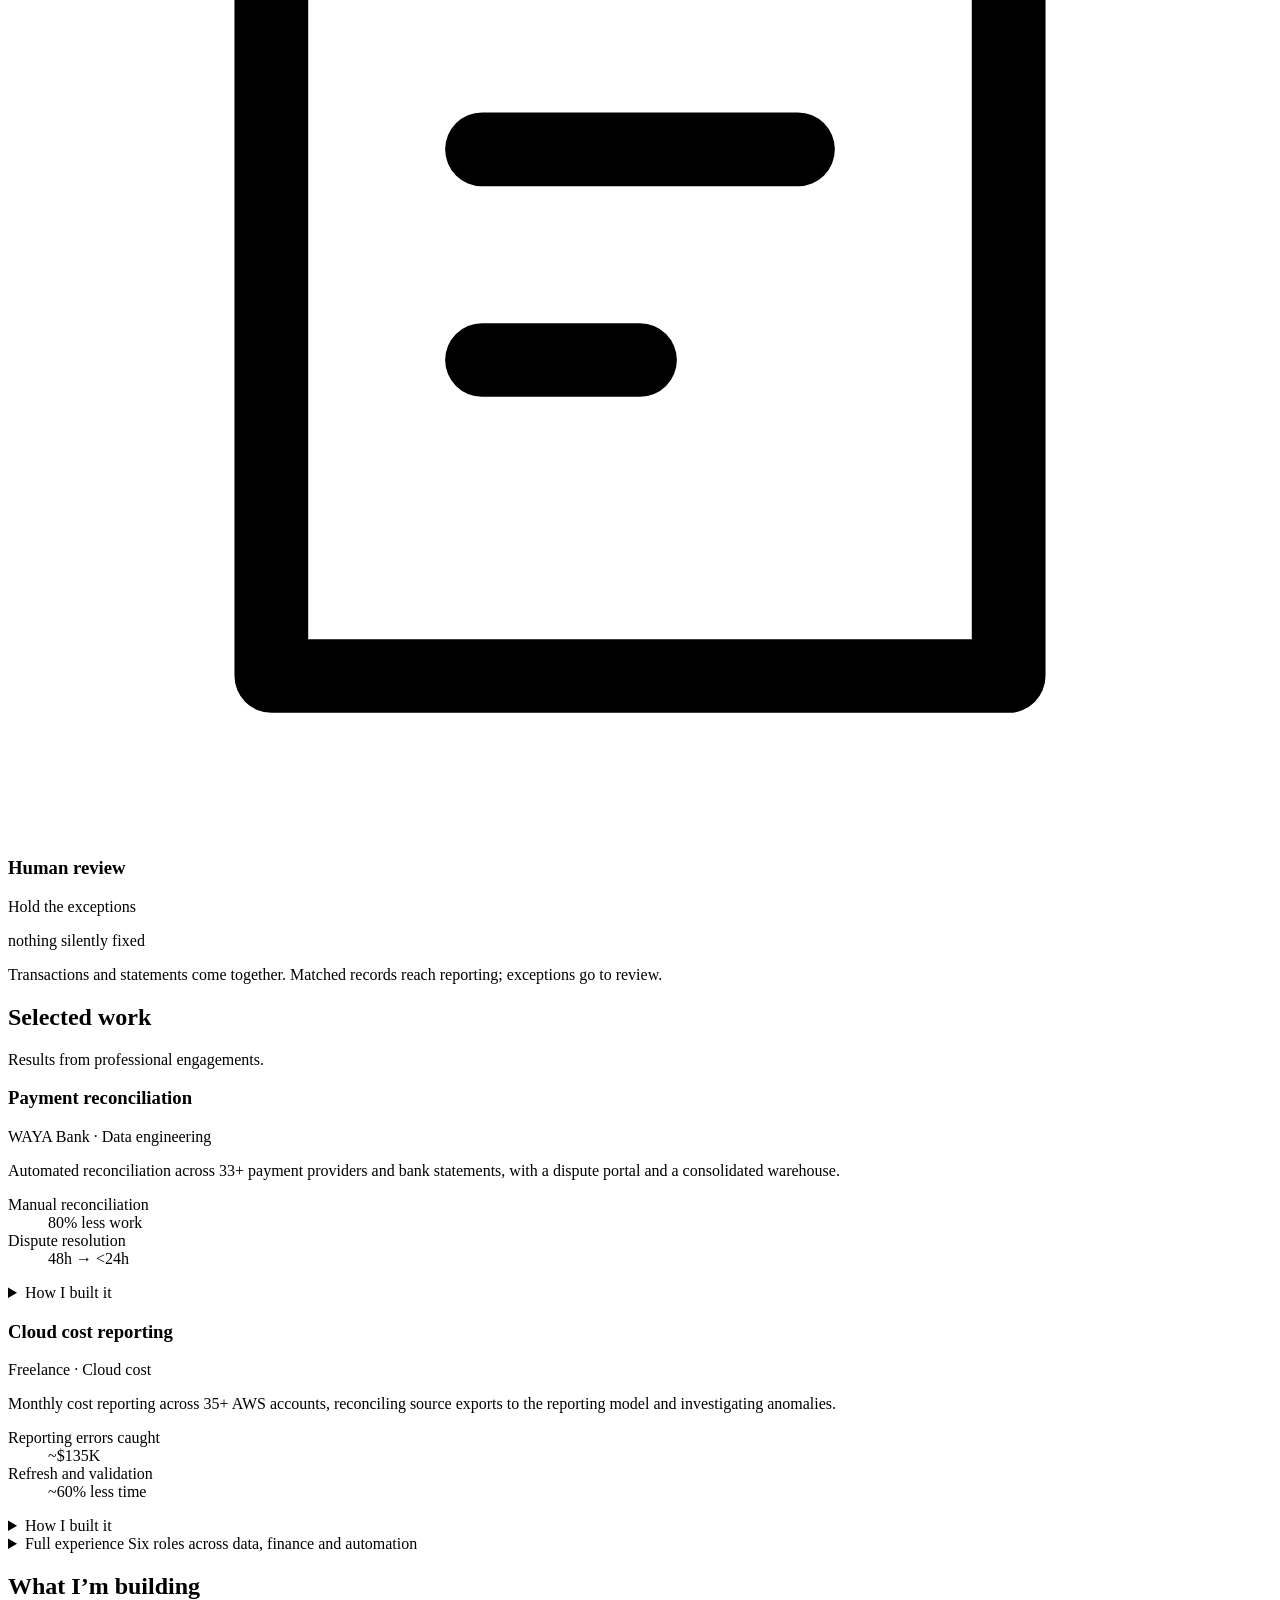
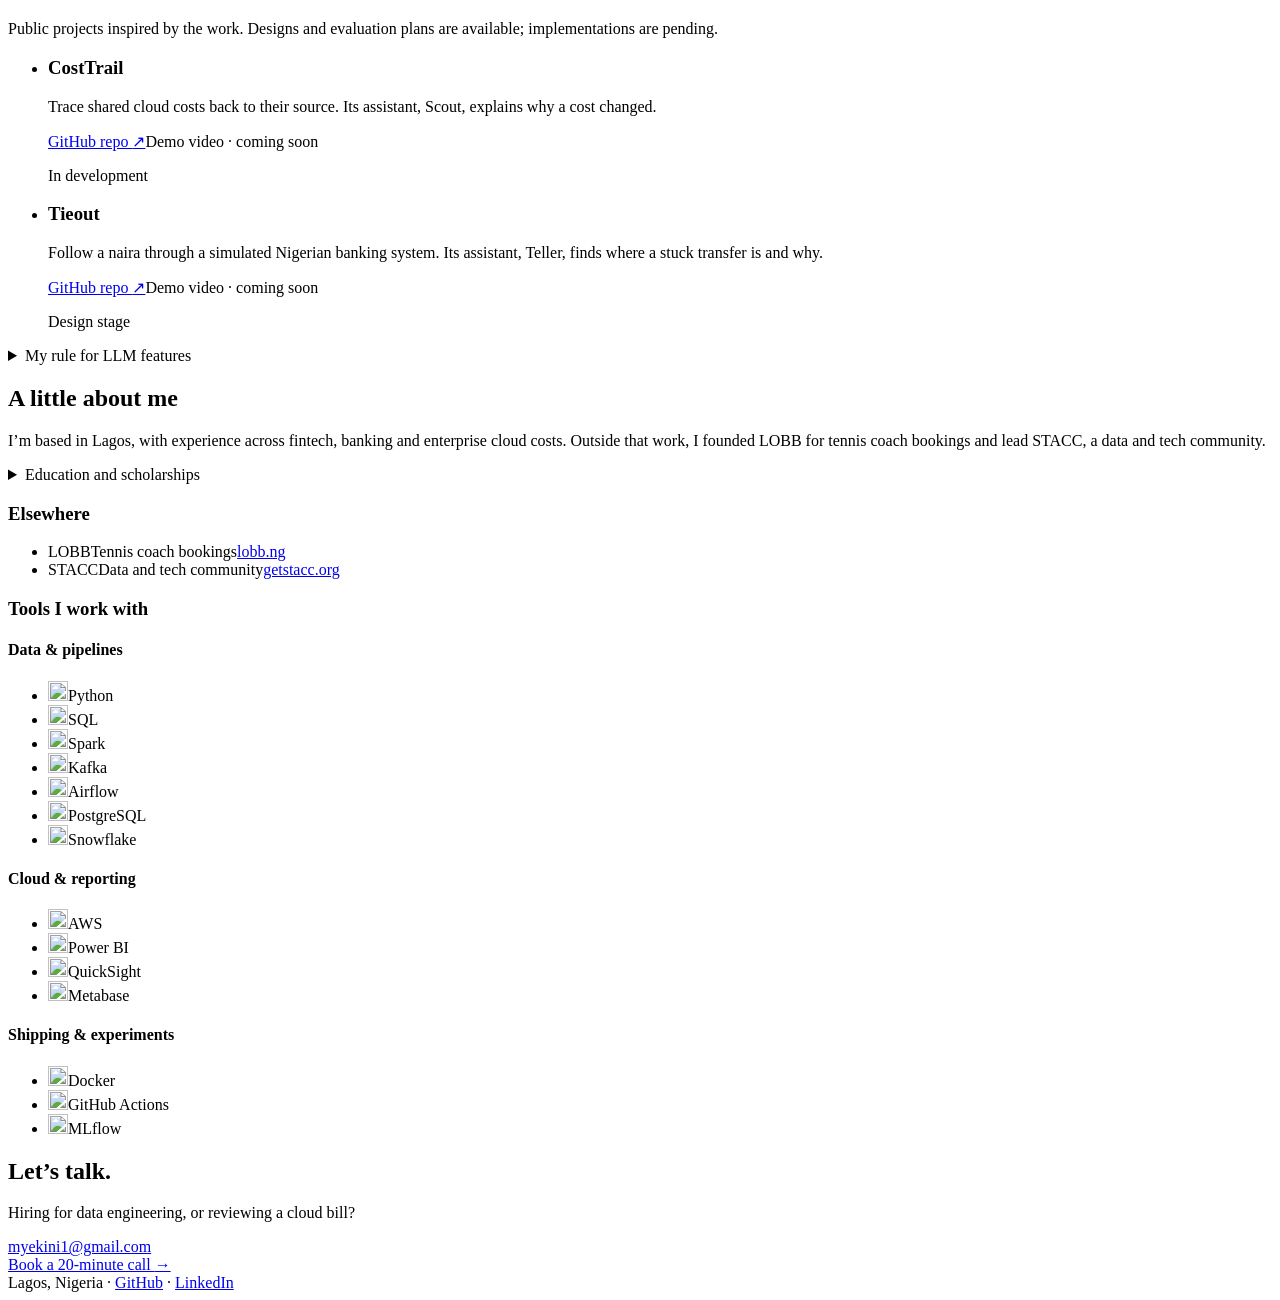
==== commit 10540d51: "feat(site): reposition as Data & AI Engineer; fix vercel.json; untrack internal briefs - Title, link" ====
--- a/site/index.html
+++ b/site/index.html
@@ -3,16 +3,16 @@
 <head>
 <meta charset="utf-8">
 <meta name="viewport" content="width=device-width, initial-scale=1">
-<title>Muhammad Yekini · Data Engineer &amp; Cloud FinOps Analyst</title>
-<meta name="description" content="Muhammad Yekini, Data Engineer and Cloud FinOps Analyst. Payment and cloud-cost data that adds up, with AI features tested like code.">
+<title>Muhammad Yekini · Data &amp; AI Engineer</title>
+<meta name="description" content="Muhammad Yekini, Data and AI Engineer. Payment and cloud-cost data that adds up, and AI that answers from the source.">
 <meta name="author" content="Muhammad Yekini">
 <meta name="theme-color" content="#0d0e0f">
 <!-- SITE_URL: change https://muhammadyekini.com here and in robots.txt and sitemap.xml if you buy a different domain -->
 <link rel="canonical" href="https://muhammadyekini.com/">
 <meta property="og:type" content="profile">
 <meta property="og:url" content="https://muhammadyekini.com/">
-<meta property="og:title" content="Muhammad Yekini · Data Engineer &amp; Cloud FinOps Analyst">
-<meta property="og:description" content="Payment and cloud-cost data that adds up, with AI features tested like code.">
+<meta property="og:title" content="Muhammad Yekini · Data &amp; AI Engineer">
+<meta property="og:description" content="Payment and cloud-cost data that adds up, and AI that answers from the source.">
 <meta property="og:image" content="https://muhammadyekini.com/og.png">
 <meta property="og:image:width" content="1200">
 <meta property="og:image:height" content="630">
@@ -24,7 +24,7 @@
 <link rel="stylesheet" href="/styles.css">
 <link rel="stylesheet" href="/pipeline.css">
 <script type="application/ld+json">
-{"@context":"https://schema.org","@type":"Person","name":"Muhammad Yekini","jobTitle":"Data Engineer","url":"https://muhammadyekini.com/","email":"mailto:myekini1@gmail.com","address":{"@type":"PostalAddress","addressLocality":"Lagos","addressCountry":"NG"},"alumniOf":"Federal University of Technology Minna","sameAs":["https://github.com/myekini","https://linkedin.com/in/myekini"]}
+{"@context":"https://schema.org","@type":"Person","name":"Muhammad Yekini","jobTitle":"Data & AI Engineer","url":"https://muhammadyekini.com/","email":"mailto:myekini1@gmail.com","address":{"@type":"PostalAddress","addressLocality":"Lagos","addressCountry":"NG"},"alumniOf":"Federal University of Technology Minna","sameAs":["https://github.com/myekini","https://linkedin.com/in/myekini"]}
 </script>
 <link rel="preload" href="/assets/portrait.webp" as="image" fetchpriority="high">
 <link rel="preload" href="/assets/portrait-ascii.webp" as="image">
@@ -56,12 +56,12 @@
   <canvas class="hero-sand" data-hero-sand aria-hidden="true"></canvas>
   <div class="hero-text">
     <h1>Muhammad <br>Yekini<span class="accent">.</span></h1>
-    <p class="role">Data Engineer <span aria-hidden="true">/</span> Cloud FinOps Analyst</p>
+    <p class="role">Data &amp; AI Engineer</p>
     <p class="lede">I build the data systems that make finance numbers add up, and the AI on top that has to show its work.</p>
     <div class="hero-actions"><a class="action primary" href="#work">Explore my work <span aria-hidden="true">↘</span></a><a class="action" href="mailto:myekini1@gmail.com">Email Muhammad <span aria-hidden="true">↗</span></a></div>
     <details class="resume-picker">
       <summary>Download résumé <svg viewBox="0 0 20 20" width="16" height="16" fill="none" stroke="currentColor" stroke-width="1.5" aria-hidden="true"><path d="m5 7 5 5 5-5"/></svg></summary>
-      <div class="resume-options"><a href="/assets/resumes/Muhammad_Yekini_Data_Analytics_Engineer.pdf" download><span>Data engineering <small>Cloud FinOps &amp; analytics</small></span><span class="resume-format">PDF · 1 page <span aria-hidden="true">↓</span></span></a><a href="/assets/resumes/Muhammad_Yekini_Data_Scientist.pdf" download><span>Data science <small>Experimentation &amp; applied ML</small></span><span class="resume-format">PDF · 2 pages <span aria-hidden="true">↓</span></span></a></div>
+      <div class="resume-options"><a href="/assets/resumes/Muhammad_Yekini_Data_Analytics_Engineer.pdf" download><span>Data engineering <small>Payments, cloud cost &amp; analytics</small></span><span class="resume-format">PDF · 1 page <span aria-hidden="true">↓</span></span></a><a href="/assets/resumes/Muhammad_Yekini_Data_Scientist.pdf" download><span>Data science <small>Experimentation &amp; applied ML</small></span><span class="resume-format">PDF · 2 pages <span aria-hidden="true">↓</span></span></a></div>
     </details>
     <p class="status"><span class="dot"></span>Open to remote roles and relocation</p>
   </div>
@@ -75,7 +75,7 @@
 <section id="demo" class="pipeline-section" aria-labelledby="pipeline-title" data-pipeline>
   <div class="pipeline-heading"><h2 id="pipeline-title">Follow the data.</h2><p>Three examples of turning raw inputs into checked outputs.</p></div>
   <div class="pipeline-controls" hidden data-flow-controls>
-    <div class="flow-modes" role="group" aria-label="Choose an example"><button type="button" aria-pressed="true" data-flow-mode="data" aria-label="Data pipelines"><span class="mode-long">Data pipelines</span><span class="mode-short">Data</span></button><button type="button" aria-pressed="false" data-flow-mode="cost">Cloud FinOps</button><button type="button" aria-pressed="false" data-flow-mode="ai" aria-label="Data pipeline with AI engineering">Data + AI</button></div>
+    <div class="flow-modes" role="group" aria-label="Choose an example"><button type="button" aria-pressed="true" data-flow-mode="data" aria-label="Data pipelines"><span class="mode-long">Data pipelines</span><span class="mode-short">Data</span></button><button type="button" aria-pressed="false" data-flow-mode="cost">Cloud cost</button><button type="button" aria-pressed="false" data-flow-mode="ai" aria-label="Data pipeline with AI engineering">Data + AI</button></div>
     <div class="scenario-control"><label for="flow-scenario">Try a scenario</label><select id="flow-scenario" data-flow-scenario><option value="clean">Clean run</option><option value="duplicate">Duplicate payment</option><option value="missing">Missing settlement</option></select></div>
   </div>
   <div class="flow-canvas">
@@ -113,7 +113,7 @@
       <details class="case-note"><summary>How I built it</summary><p><strong>The problem.</strong> Payment records across 33+ providers and bank statements needed matching, while operational data was spread across 50+ microservices.</p><p><strong>My contribution.</strong> I built the reconciliation system and dispute portal, and consolidated service data into a PostgreSQL warehouse with standardized schemas.</p><p><strong>The pipeline choice.</strong> Airflow handled batch loads; Kafka streamed high-priority wallet, NIP and withdrawal tables at under five minutes. Metabase dashboards and anomaly checks supported operational monitoring.</p><p><strong>The outcome.</strong> Manual reconciliation fell by 80%, and dispute resolution went from 48 hours to under 24. This is a summary of my professional work; the interactive example above uses synthetic data.</p><a href="#waya-work">Full role details</a></details>
     </article>
     <article class="work-story">
-      <header class="story-head"><h3>Cloud cost reporting</h3><p class="story-domain">Freelance · Cloud FinOps</p></header>
+      <header class="story-head"><h3>Cloud cost reporting</h3><p class="story-domain">Freelance · Cloud cost</p></header>
       <p class="story-copy">Monthly cost reporting across 35+ AWS accounts, reconciling source exports to the reporting model and investigating anomalies.</p>
       <dl class="story-results"><div><dt>Reporting errors caught</dt><dd>~$135K</dd></div><div><dt>Refresh and validation</dt><dd>~60% less time</dd></div></dl>
       <details class="case-note"><summary>How I built it</summary><p><strong>The problem.</strong> Monthly reporting across 35+ AWS accounts needed to reconcile billing exports with the Power BI model, without counting upfront charges twice.</p><p><strong>My contribution.</strong> I designed daily amortization, spreading upfront charges over the period they cover, and offset logic that removes the original lump sum from the same reporting total.</p><p><strong>The checks.</strong> I reconcile Cost Explorer exports to the reporting model and investigate anomalies. Separately, I caught about $135K of manual-refresh errors before leadership reporting.</p><p><strong>The delivery boundary.</strong> QuickSight dashboards are built; the pipeline from the master billing source is being developed with engineering. Refresh and validation take about 60% less time.</p><a href="#finops-work">Full role details</a></details>
@@ -162,8 +162,8 @@
   <details class="job" name="work">
     <summary><span class="dates">mar 2022 – nov 2023</span><span><span class="title">AI &amp; Automation Engineer</span><span class="org">mobi automation · full-time → part-time → contract</span></span><span class="sign" aria-hidden="true"></span></summary>
     <ul class="points">
-      <li><b>70%</b><span>Of tier-1 support inquiries handled without an agent, using LLM integration (OpenAI GPT, Hugging Face). Resolution time down 15%.</span></li>
-      <li><b>+60%</b><span>User engagement from Python NLP chatbots with webhooks (SVA Bot, MOBI SupportBot, Music Play, Lottery Bots).</span></li>
+      <li><b>70%</b><span>Of tier-1 support inquiries handled without an agent by the MOBI SupportBot beta. I built its retrieval (RAG) layer on LangChain, Pinecone and OpenAI so it answered from the company's PDF documents. Resolution time down 15%.</span></li>
+      <li><b>+60%</b><span>User engagement from Python NLP chatbots with webhooks (SVA Bot, Music Play, Lottery Bots).</span></li>
     </ul>
   </details>
 
@@ -195,9 +195,9 @@
       <details class="background-note"><summary>Education and scholarships</summary><p>B.Tech, Mathematics and Statistics, Federal University of Technology Minna, 2019. KaggleX BIPOC Mentorship Program 2023, selected from 4,000+ applicants, and KaggleX Career Development Scholarship 2023. Google Africa Developer Scholarship, Google and Andela, 2021.</p></details>
       <div class="elsewhere"><h3>Elsewhere</h3><ul class="ventures"><li><span class="n">LOBB</span><span class="d">Tennis coach bookings</span><span class="s"><a href="https://lobb.ng">lobb.ng</a></span></li><li><span class="n">STACC</span><span class="d">Data and tech community</span><span class="s"><a href="https://getstacc.org">getstacc.org</a></span></li></ul></div>
     </div>
-    <div class="toolkit"><h3>Tools I work with</h3><div class="tool-group"><h4>Data & pipelines</h4><ul class="tool-list"><li><img src="/assets/tools/python.svg" alt="" width="20" height="20" loading="lazy" decoding="async"><span>Python</span></li><li><img src="/assets/tools/sql.svg" alt="" width="20" height="20" loading="lazy" decoding="async"><span>SQL</span></li><li><img src="/assets/tools/spark.svg" alt="" width="20" height="20" loading="lazy" decoding="async"><span>Spark</span></li><li><img src="/assets/tools/kafka.svg" alt="" width="20" height="20" loading="lazy" decoding="async"><span>Kafka</span></li><li><img src="/assets/tools/airflow.svg" alt="" width="20" height="20" loading="lazy" decoding="async"><span>Airflow</span></li><li><img src="/assets/tools/postgresql.svg" alt="" width="20" height="20" loading="lazy" decoding="async"><span>PostgreSQL</span></li><li><img src="/assets/tools/snowflake.svg" alt="" width="20" height="20" loading="lazy" decoding="async"><span>Snowflake</span></li></ul></div>
-<div class="tool-group"><h4>Cloud & reporting</h4><ul class="tool-list"><li><img src="/assets/tools/aws.svg" alt="" width="20" height="20" loading="lazy" decoding="async"><span>AWS</span></li><li><img src="/assets/tools/powerbi.svg" alt="" width="20" height="20" loading="lazy" decoding="async"><span>Power BI</span></li><li><img src="/assets/tools/quicksight.svg" alt="" width="20" height="20" loading="lazy" decoding="async"><span>QuickSight</span></li><li><img src="/assets/tools/metabase.svg" alt="" width="20" height="20" loading="lazy" decoding="async"><span>Metabase</span></li></ul></div>
-<div class="tool-group"><h4>Shipping & experiments</h4><ul class="tool-list"><li><img src="/assets/tools/docker.svg" alt="" width="20" height="20" loading="lazy" decoding="async"><span>Docker</span></li><li><img src="/assets/tools/githubactions.svg" alt="" width="20" height="20" loading="lazy" decoding="async"><span>GitHub Actions</span></li><li><img src="/assets/tools/mlflow.svg" alt="" width="20" height="20" loading="lazy" decoding="async"><span>MLflow</span></li></ul></div></div>
+    <div class="toolkit"><h3>Tools I work with</h3><div class="tool-group"><h4>Data & pipelines</h4><ul class="tool-list"><li><img src="/assets/icons/python.svg" alt="" width="20" height="20" loading="lazy" decoding="async"><span>Python</span></li><li><img src="/assets/icons/sql.svg" alt="" width="20" height="20" loading="lazy" decoding="async"><span>SQL</span></li><li><img src="/assets/icons/spark.svg" alt="" width="20" height="20" loading="lazy" decoding="async"><span>Spark</span></li><li><img src="/assets/icons/kafka.svg" alt="" width="20" height="20" loading="lazy" decoding="async"><span>Kafka</span></li><li><img src="/assets/icons/airflow.svg" alt="" width="20" height="20" loading="lazy" decoding="async"><span>Airflow</span></li><li><img src="/assets/icons/postgresql.svg" alt="" width="20" height="20" loading="lazy" decoding="async"><span>PostgreSQL</span></li><li><img src="/assets/icons/snowflake.svg" alt="" width="20" height="20" loading="lazy" decoding="async"><span>Snowflake</span></li></ul></div>
+<div class="tool-group"><h4>Cloud & reporting</h4><ul class="tool-list"><li><img src="/assets/icons/aws.svg" alt="" width="20" height="20" loading="lazy" decoding="async"><span>AWS</span></li><li><img src="/assets/icons/powerbi.svg" alt="" width="20" height="20" loading="lazy" decoding="async"><span>Power BI</span></li><li><img src="/assets/icons/quicksight.svg" alt="" width="20" height="20" loading="lazy" decoding="async"><span>QuickSight</span></li><li><img src="/assets/icons/metabase.svg" alt="" width="20" height="20" loading="lazy" decoding="async"><span>Metabase</span></li></ul></div>
+<div class="tool-group"><h4>Shipping & experiments</h4><ul class="tool-list"><li><img src="/assets/icons/docker.svg" alt="" width="20" height="20" loading="lazy" decoding="async"><span>Docker</span></li><li><img src="/assets/icons/githubactions.svg" alt="" width="20" height="20" loading="lazy" decoding="async"><span>GitHub Actions</span></li><li><img src="/assets/icons/mlflow.svg" alt="" width="20" height="20" loading="lazy" decoding="async"><span>MLflow</span></li></ul></div></div>
   </div>
 </section>
 
